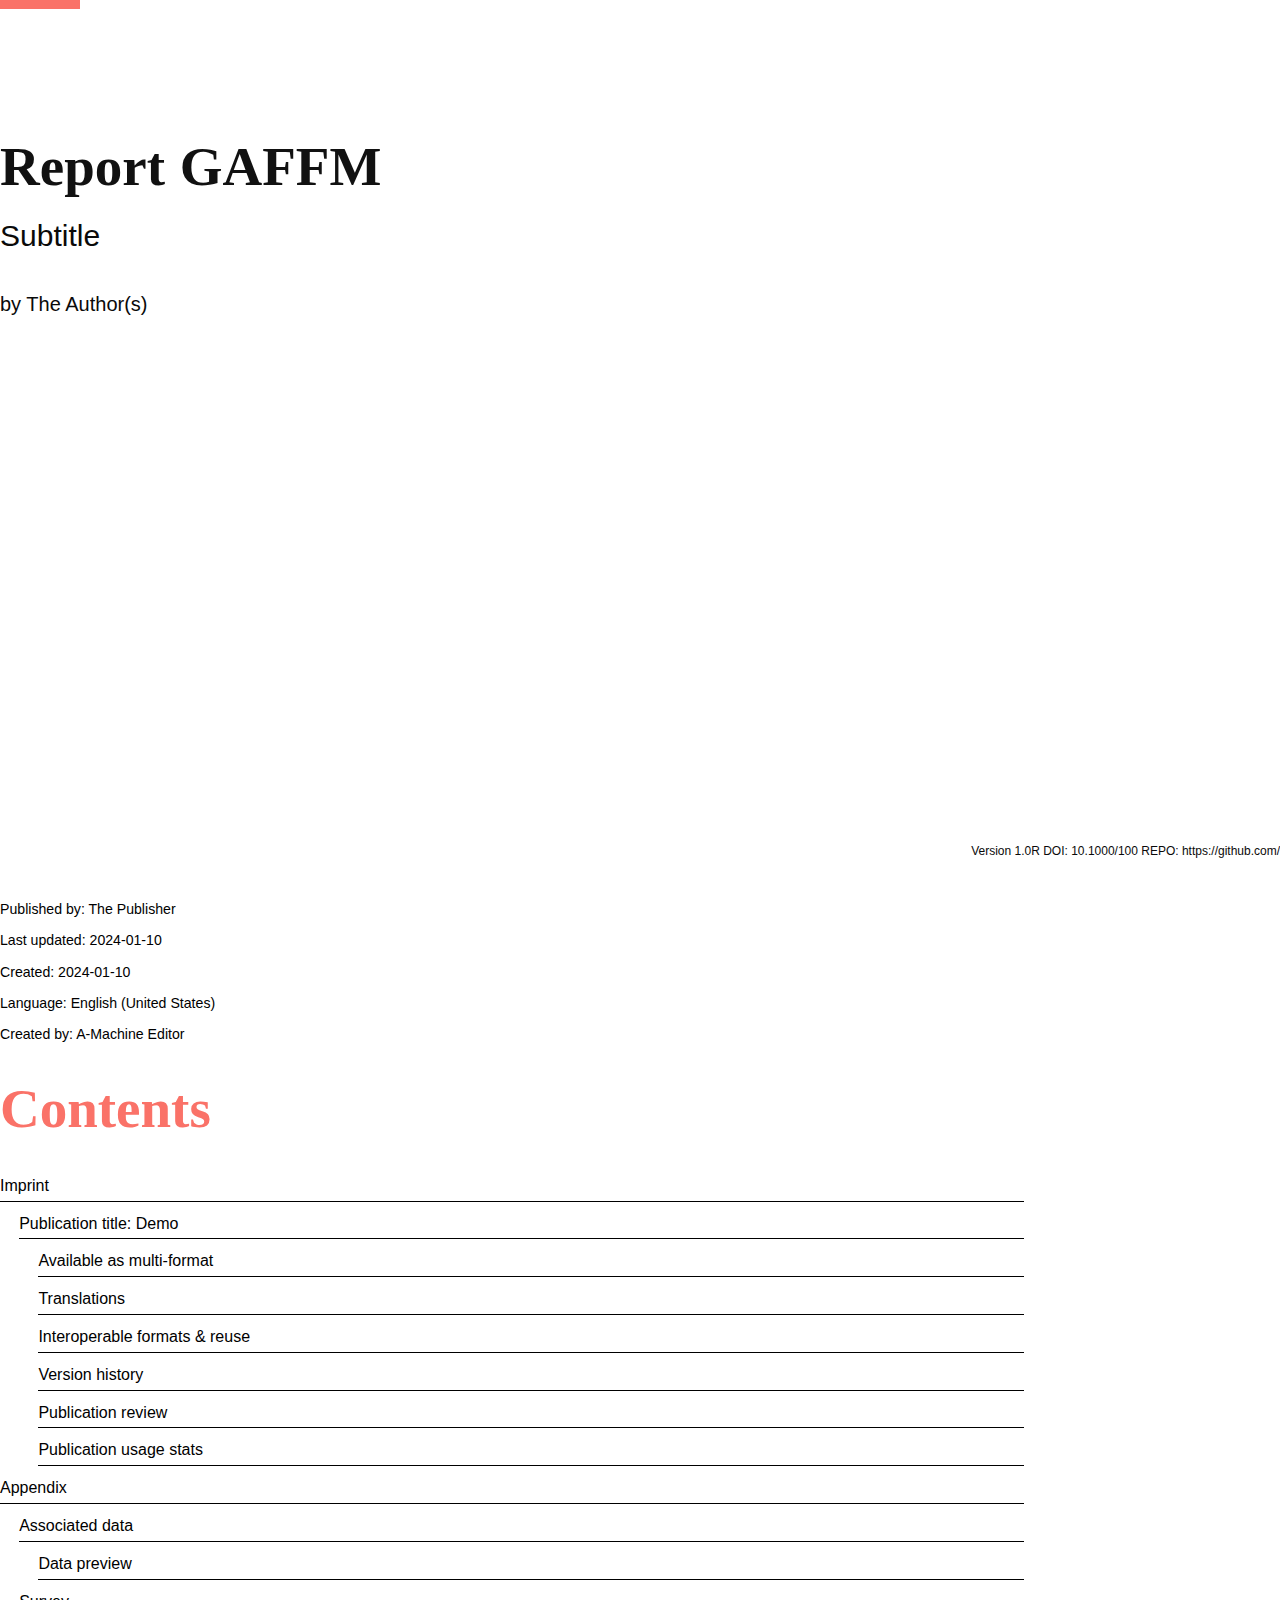
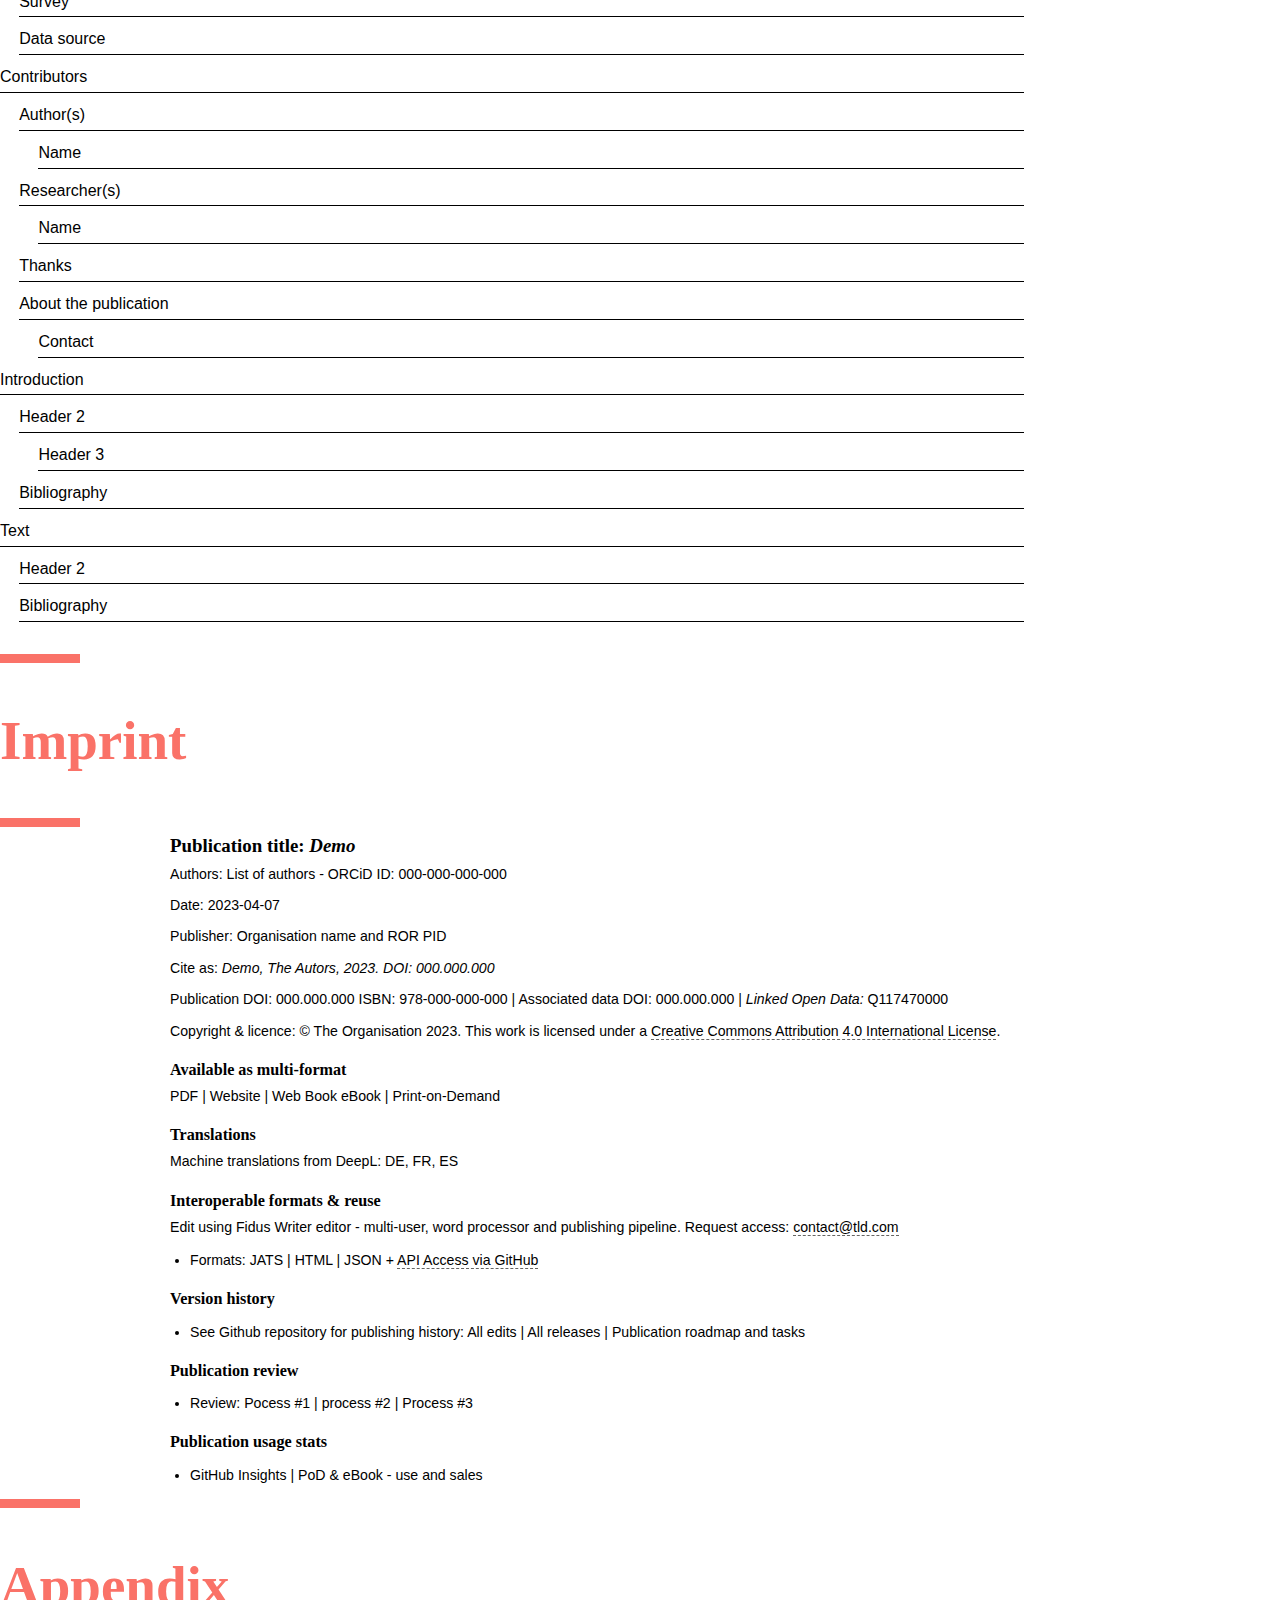
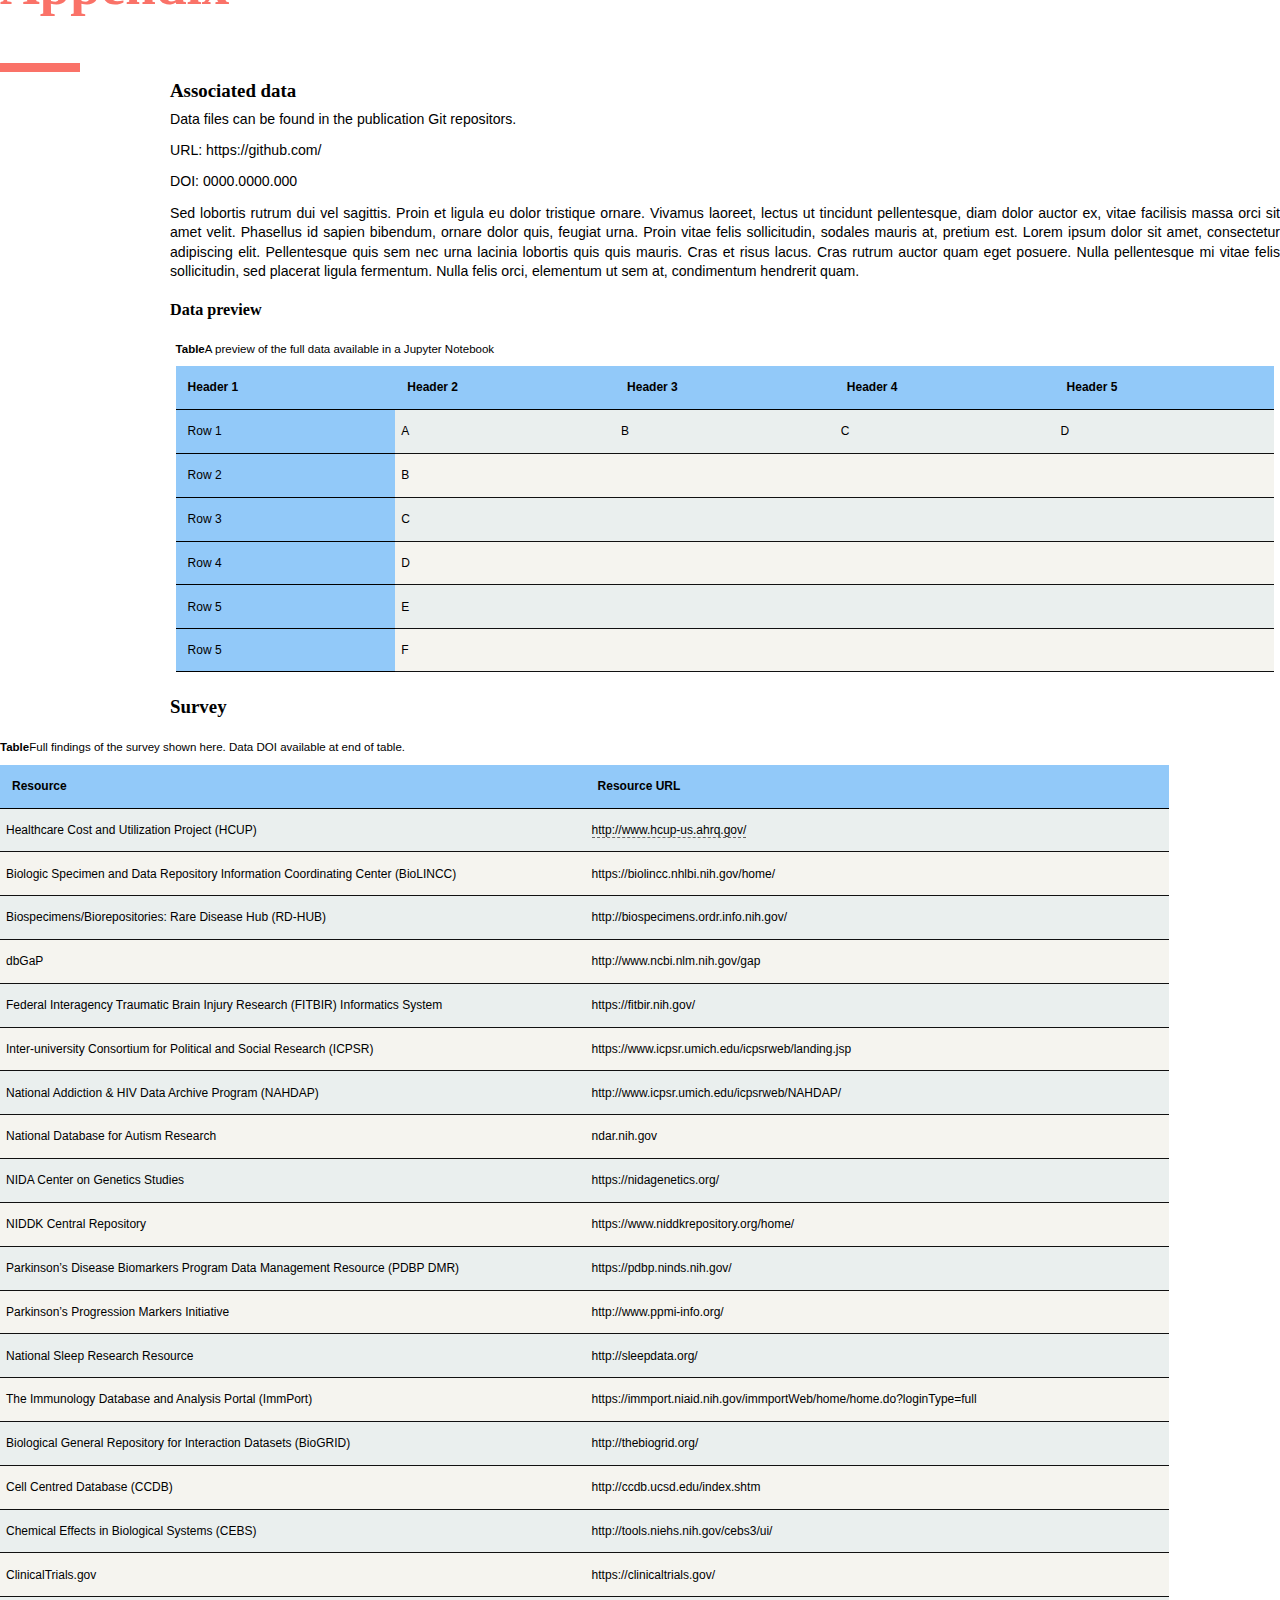
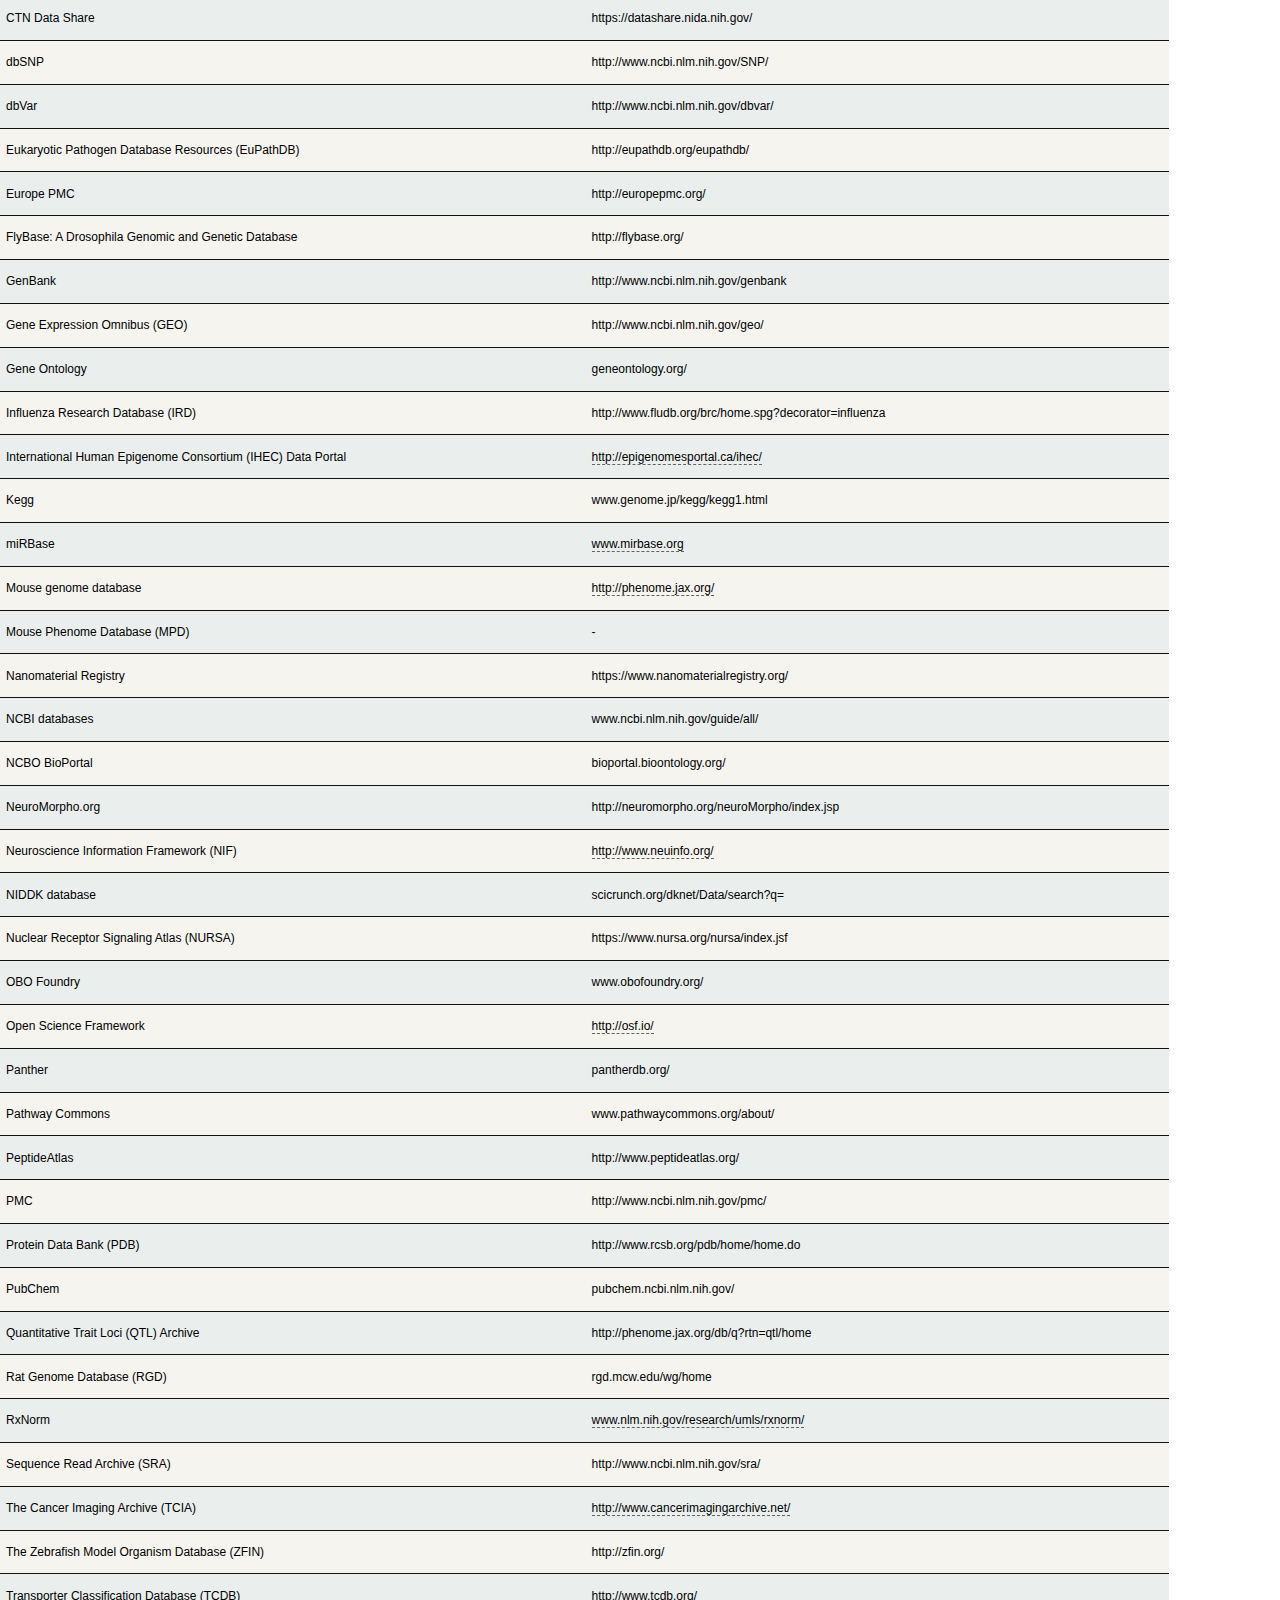
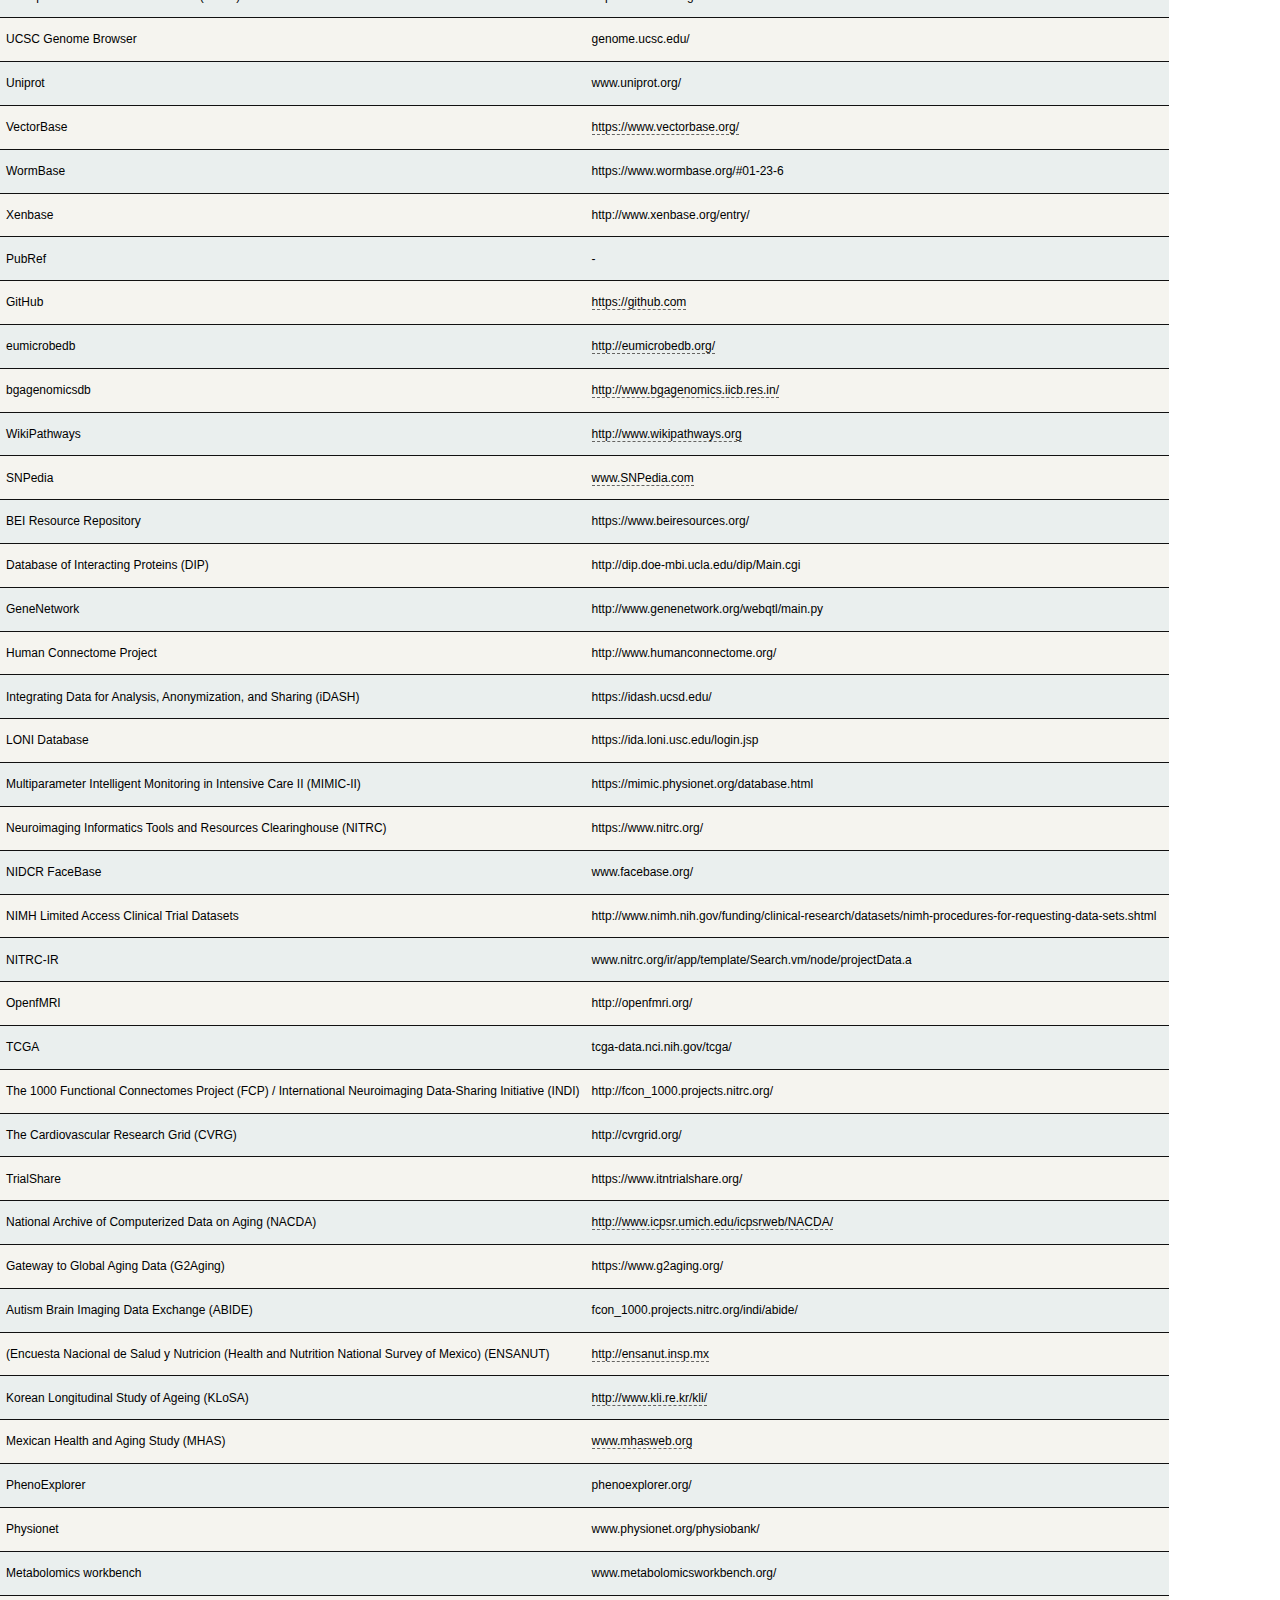
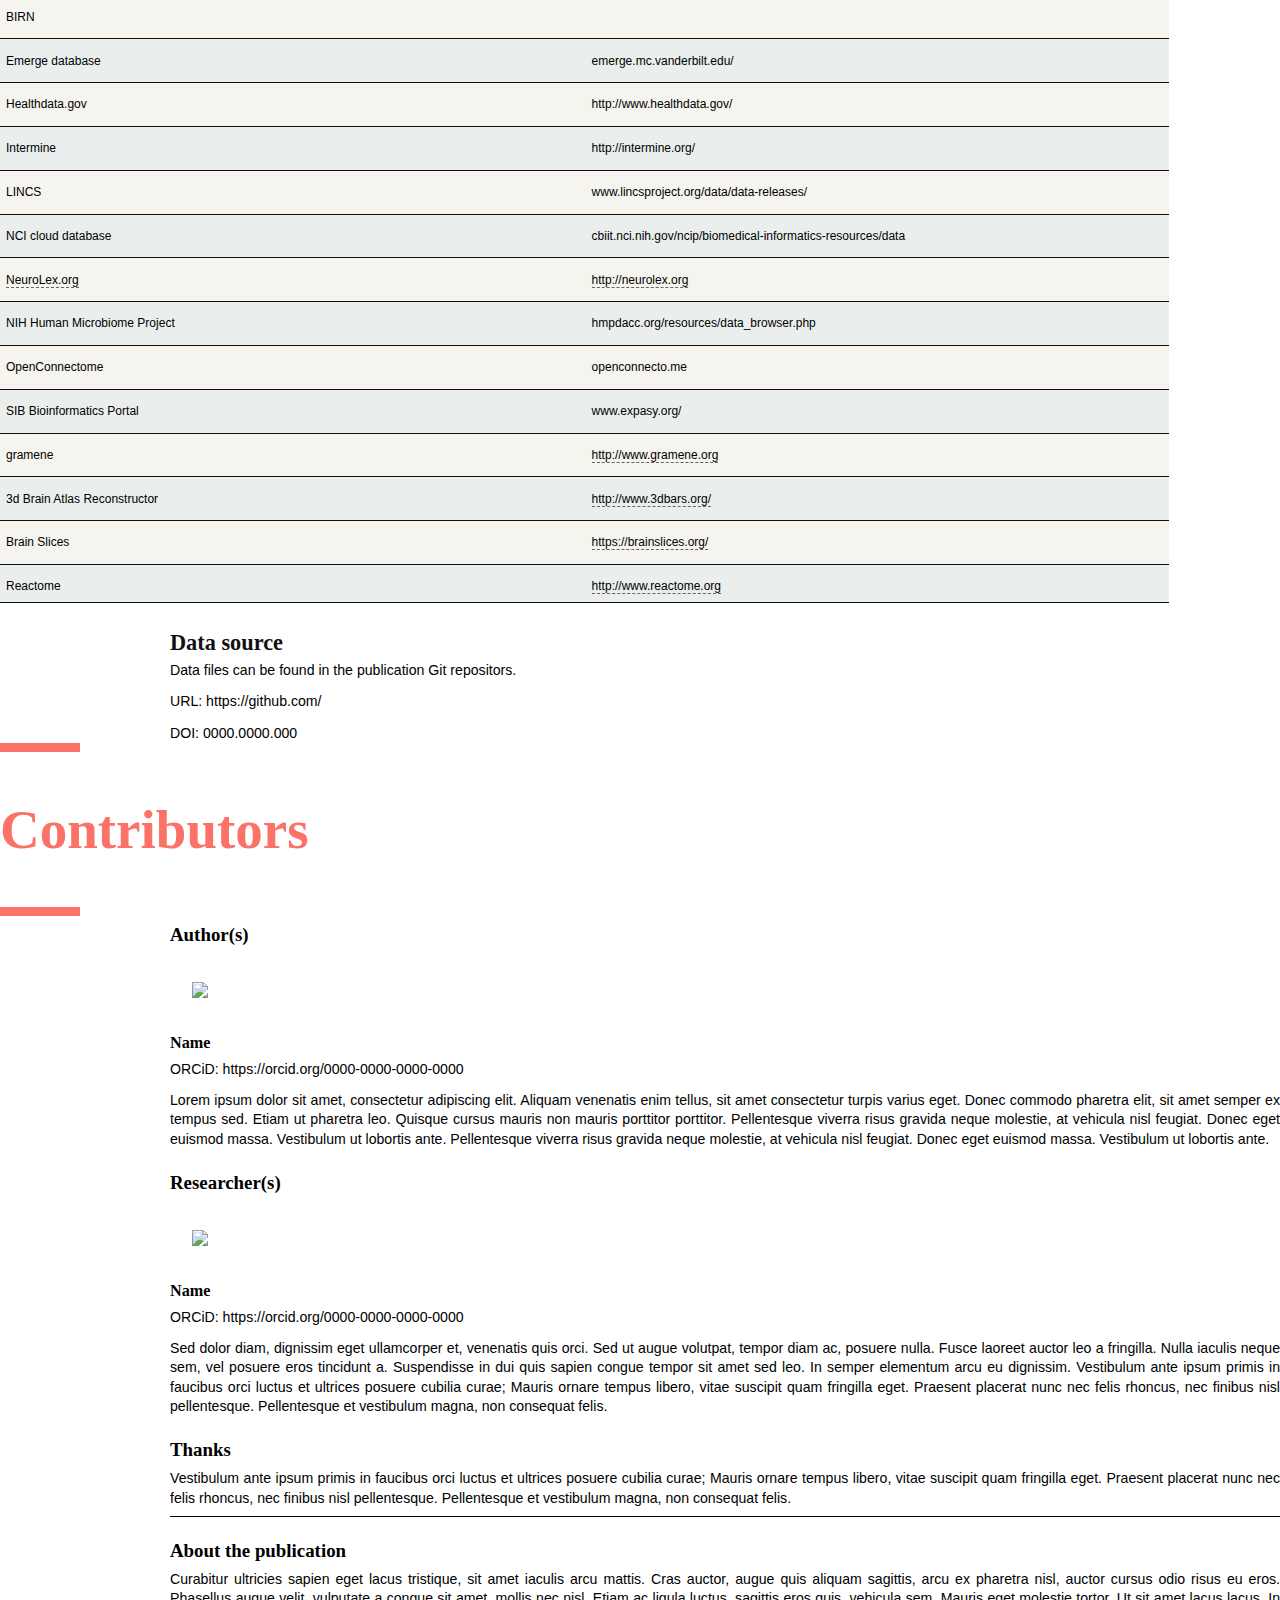
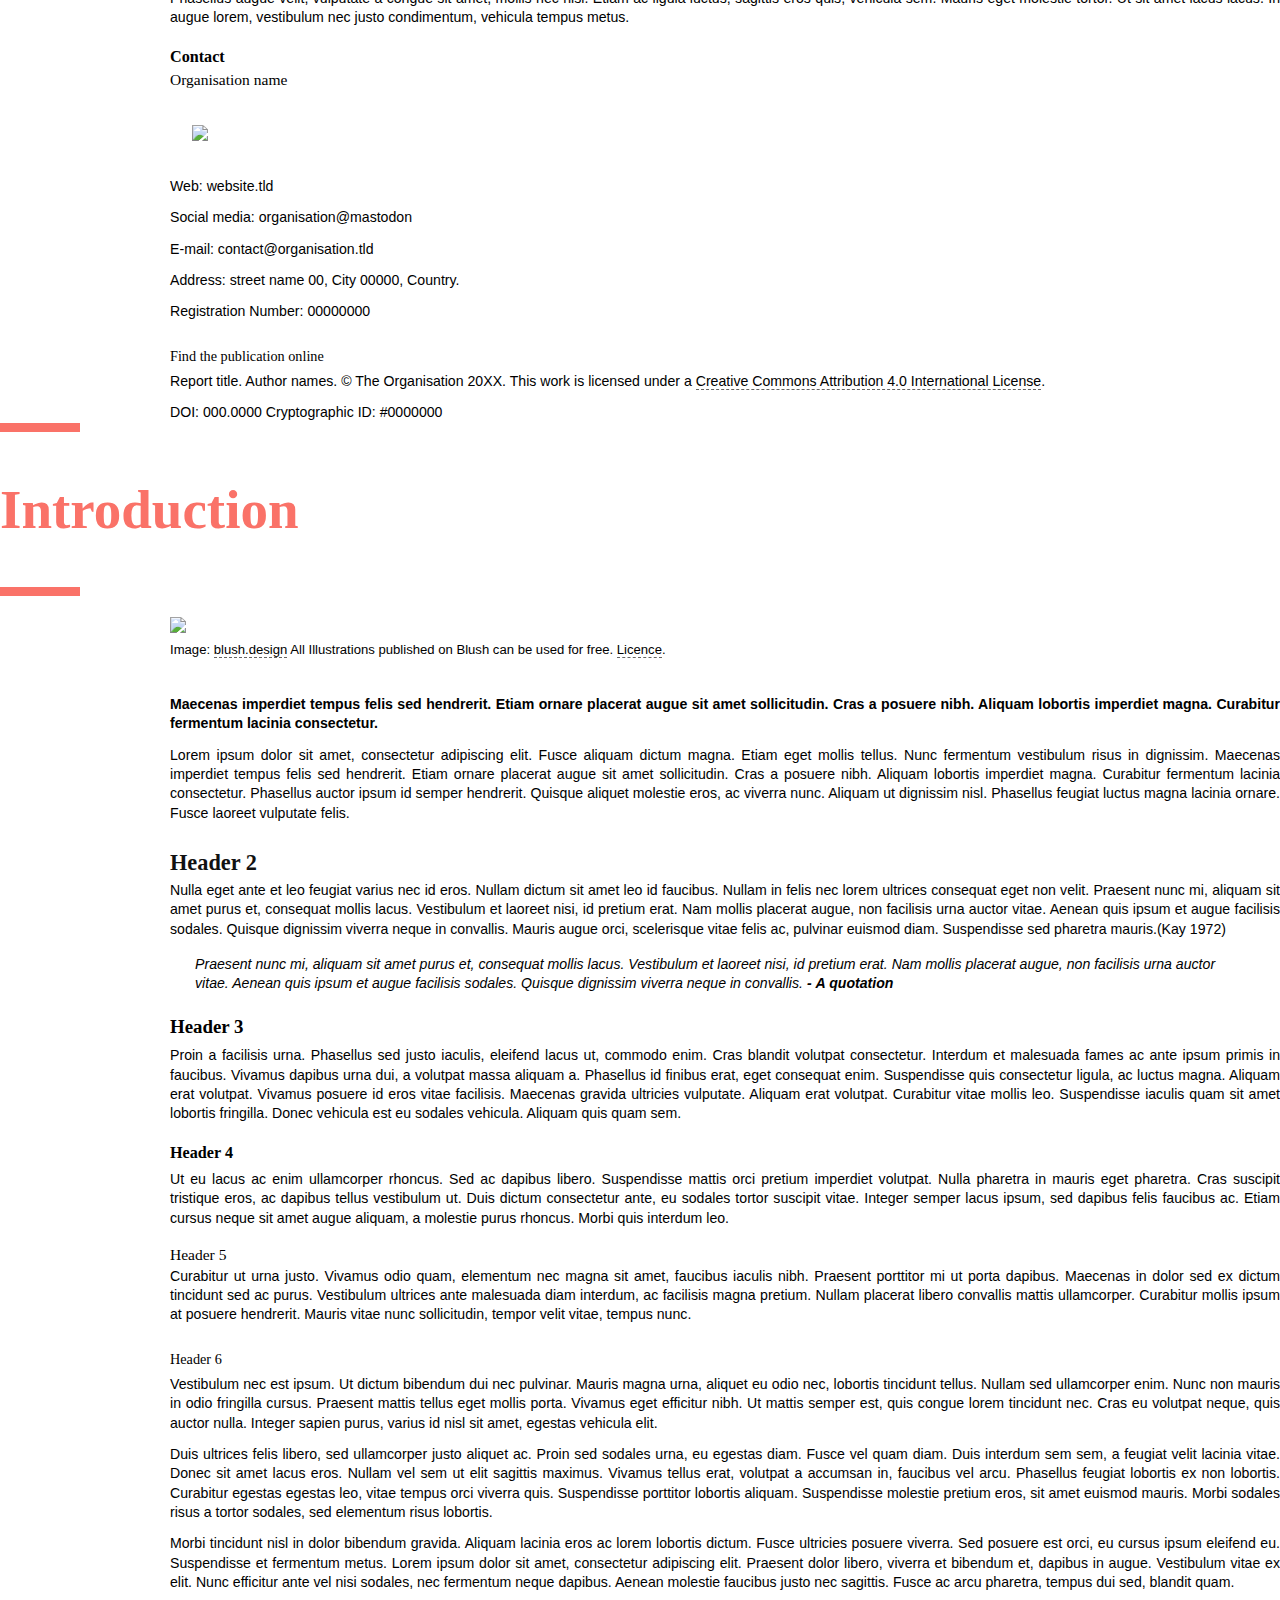
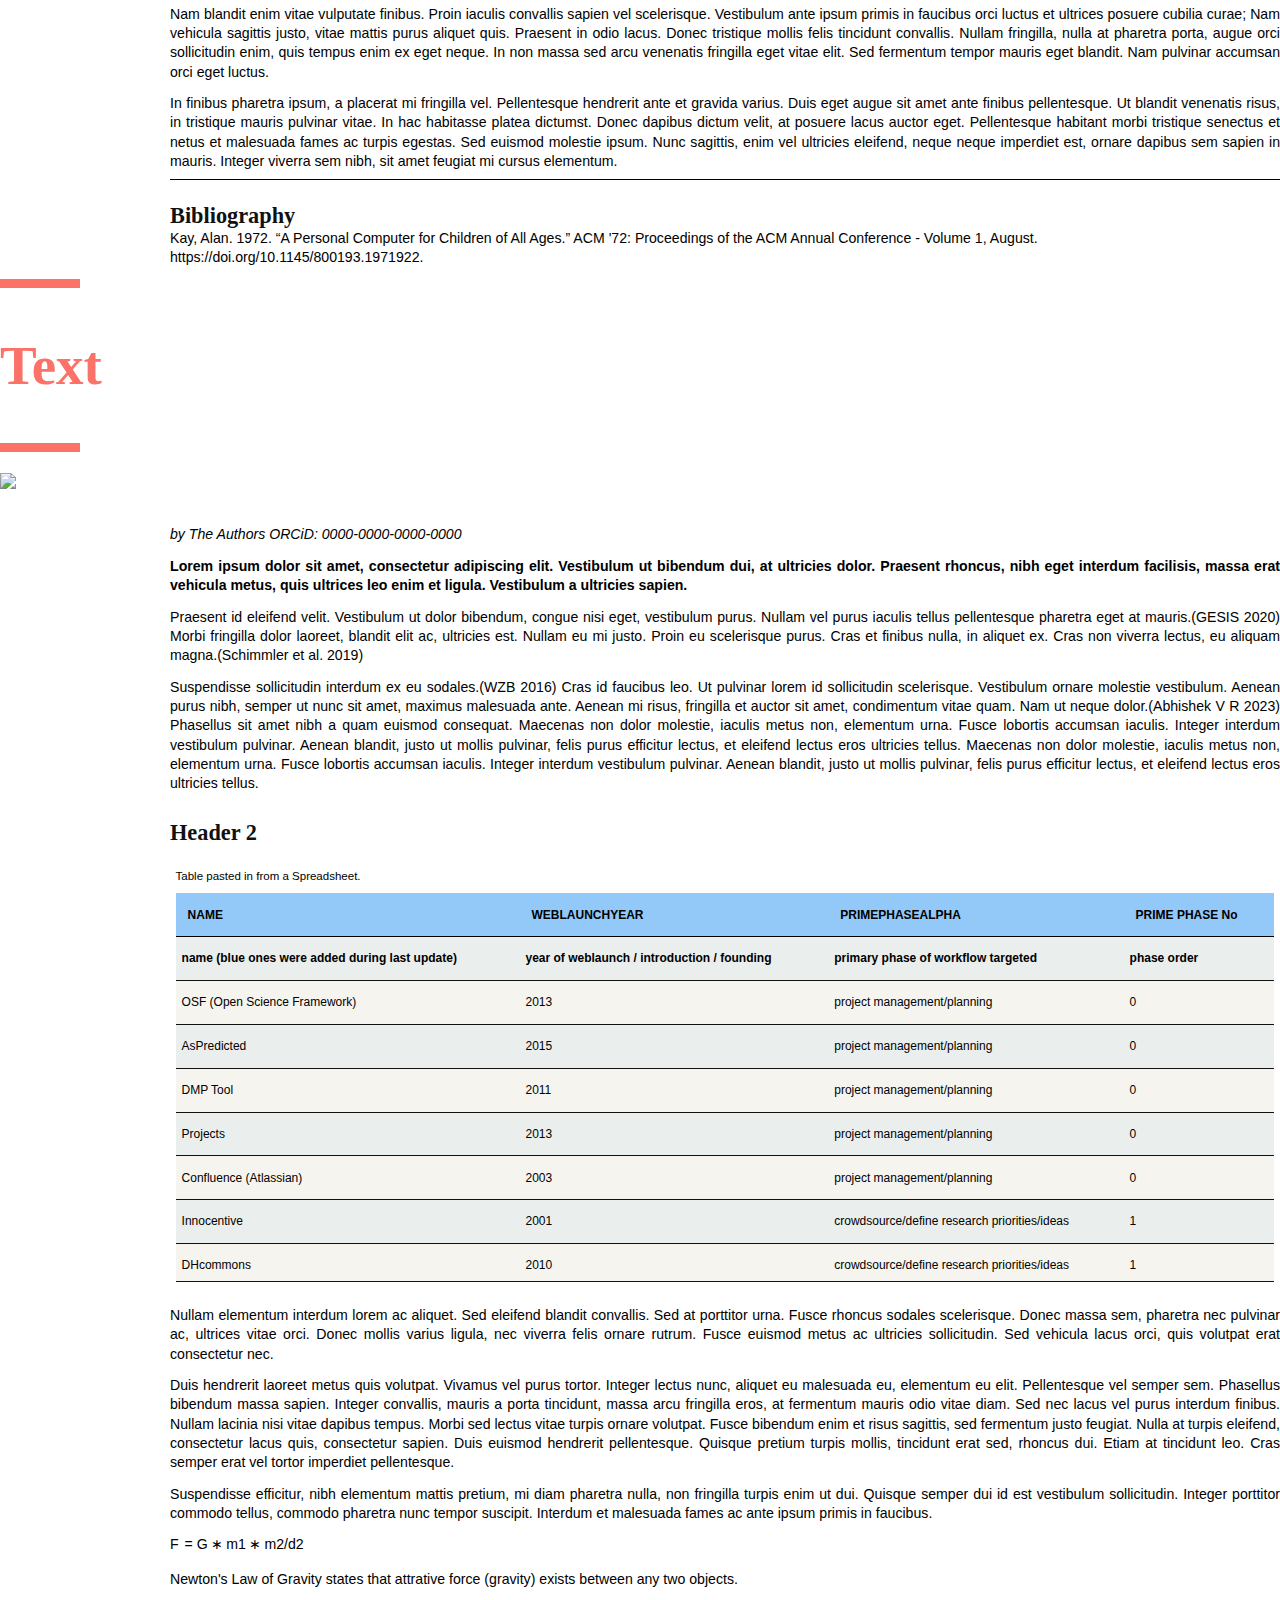
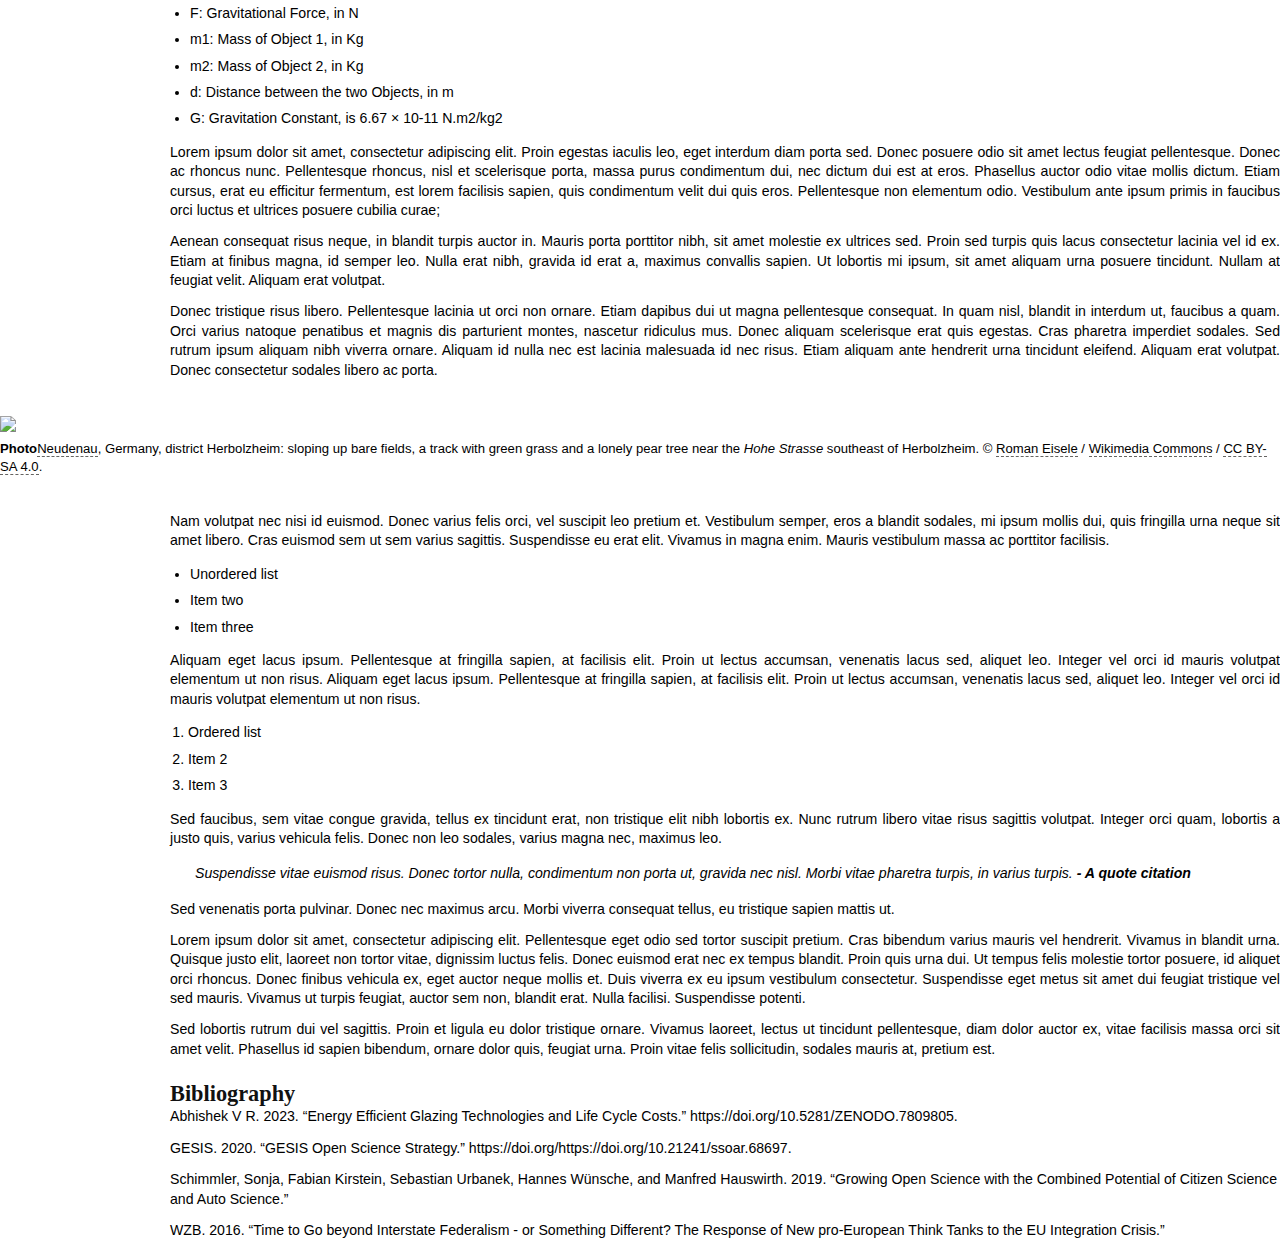
==== uhtml/index.html @ e5fbdf52 "all formats" ====
<!DOCTYPE html>
<html lang="en">
  <head>
    <meta charset="UTF-8">
    <title>Report GAFFM</title>
    <link type="text/css" rel="stylesheet" href="css/book.css" />
    <style>
      a.fn {
        -adapt-template: url(data:application/xml,%3Chtml%20xmlns=%22http://www.w3.org/1999/xhtml%22%20xmlns:s=%22http://www.pyroxy.com/ns/shadow%22%3E%3Chead%3E%3Cstyle%3E.footnote-content%7Bfloat:footnote%7D%3C/style%3E%3C/head%3E%3Cbody%3E%3Cs:template%20id=%22footnote%22%3E%3Cs:content/%3E%3Cs:include%20class=%22footnote-content%22/%3E%3C/s:template%3E%3C/body%3E%3C/html%3E#footnote);
        text-decoration: none;
        color: inherit;
        vertical-align: baseline;
        font-size: 70%;
        position: relative;
        top: -0.3em;
      }
      body {
        background-color: white;
      }
      section[role=doc-footnote] .footnote-counter:after {
        content: ". ";
      }
      section.fnlist {
        display: none;
      }
      section:footnote-content {
        display: block;
        font-style: normal;
        font-weight: normal;
        text-decoration: none;
      }
      .table-of-contents a {
        display: inline-flex;
        width: 100%;
        text-decoration: none;
        color: currentColor;
        break-inside: avoid;
        align-items: baseline;
      }
      .table-of-contents a::before {
        margin-left: 1px;
        margin-right: 1px;
        border-bottom: solid 1px lightgray;
        content: "";
        order: 1;
        flex: auto;
      }
      .table-of-contents a::after {
        text-align: right;
        content: target-counter(attr(href, url), page);
        align-self: flex-end;
        flex: none;
        order: 2;
      }
      @page {
        size: A4;
        @top-center {
          content: env(doc-title);
        }
        @bottom-center {
          content: counter(page);
        }
      }
      @page :first {
        @bottom-center {
          content: normal;
        }
        @top-center {
          content: normal;
        }
      }
      figure img {
        max-width: 100%;
      }
      .article-title {
        page-break-before: right;
      }
      h1.part {
        page-break-before: right;
      }
      .copyrightpage {
        page-break-before: left;
      }
      .tocpage {
        page-break-before: right;
      }
      .booktitle {
        text-align: center;
      }
    </style>
    <link type="text/css" rel="stylesheet" href="css/appaloosa.css" />
  </head>
  <body class="user-contents">
    <div class="titlepage frontmatter">
      <h1 class="booktitle">Report GAFFM</h1>
      <h2 class="booksubtitle">Subtitle</h2>
      <h3 class="bookauthor">by The Author(s)</h3>
      <h4 class="bookversion">Version 1.0R DOI: 10.1000/100 REPO: https://github.com/</h4>
    </div>
    <div class="copyrightpage frontmatter">
      <p>Published by: The Publisher</p>
      <p>Last updated: 2024-01-10</p>
      <p>Created: 2024-01-10</p>
      <p>Language: English (United States)</p>
      <p>Created by: A-Machine Editor</p>
    </div>
    <div class="tocpage frontmatter">
      <nav role="doc-toc">
        <ol>
          <li>
            <a href="#_1_0">
              Imprint
            </a>
            <ol>
              <li>
                <a href="#H6864698">
                  Publication title: Demo
                </a>
                <ol>
                  <li>
                    <a href="#H8085668">
                      Available as multi-format
                    </a>
                  </li>
                  <li>
                    <a href="#H5866075">
                      Translations
                    </a>
                  </li>
                  <li>
                    <a href="#H4022411">
                      Interoperable formats &amp; reuse
                    </a>
                  </li>
                  <li>
                    <a href="#H288689">
                      Version history
                    </a>
                  </li>
                  <li>
                    <a href="#H3767141">
                      Publication review
                    </a>
                  </li>
                  <li>
                    <a href="#H3133638">
                      Publication usage stats
                    </a>
                  </li>
                </ol>
              </li>
            </ol>
          </li>
          <li>
            <a href="#_2_0">
              Appendix
            </a>
            <ol>
              <li>
                <a href="#H2118760">
                  Associated data
                </a>
                <ol>
                  <li>
                    <a href="#H298432">
                      Data preview
                    </a>
                  </li>
                </ol>
              </li>
              <li>
                <a href="#H3599814">
                  Survey
                </a>
              </li>
              <li>
                <a href="#H1181349">
                  Data source
                </a>
              </li>
            </ol>
          </li>
          <li>
            <a href="#_3_0">
              Contributors
            </a>
            <ol>
              <li>
                <a href="#H8801368">
                  Author(s)
                </a>
                <ol>
                  <li>
                    <a href="#H7011072">
                      Name
                    </a>
                  </li>
                </ol>
              </li>
              <li>
                <a href="#H319339">
                  Researcher(s)
                </a>
                <ol>
                  <li>
                    <a href="#H9896496">
                      Name
                    </a>
                  </li>
                </ol>
              </li>
              <li>
                <a href="#H1663104">
                  Thanks
                </a>
              </li>
              <li>
                <a href="#H6025747">
                  About the publication
                </a>
                <ol>
                  <li>
                    <a href="#H5417875">
                      Contact
                    </a>
                    <ol>
                      <li>
                        <a href="#H4140235">
                          Organisation name
                        </a>
                        <ol>
                          <li>
                            <a href="#H5096991">
                              Find the publication online
                            </a>
                          </li>
                        </ol>
                      </li>
                    </ol>
                  </li>
                </ol>
              </li>
            </ol>
          </li>
          <li>
            <a href="#_4_0">
              Introduction
            </a>
            <ol>
              <li>
                <a href="#H152469">
                  Header 2
                </a>
                <ol>
                  <li>
                    <a href="#H940055">
                      Header 3
                    </a>
                    <ol>
                      <li>
                        <a href="#H1559559">
                          Header 4
                        </a>
                        <ol>
                          <li>
                            <a href="#H7046962">
                              Header 5
                            </a>
                            <ol>
                              <li>
                                <a href="#H2507771">
                                  Header 6
                                </a>
                              </li>
                            </ol>
                          </li>
                        </ol>
                      </li>
                    </ol>
                  </li>
                </ol>
              </li>
              <li>
                <a href="#_4_1">
                  Bibliography
                </a>
              </li>
            </ol>
          </li>
          <li>
            <a href="#_5_0">
              Text
            </a>
            <ol>
              <li>
                <a href="#H3719843">
                  Header 2
                </a>
              </li>
              <li>
                <a href="#_5_1">
                  Bibliography
                </a>
              </li>
            </ol>
          </li>
        </ol>
      </nav>
    </div>
    <div class="article-part article-title" id="_1_0">Imprint</div>
    <div class="article-part article-richtext article-body">
      <h3 id="H6864698">Publication title: <em>Demo </em></h3>
      <p>Authors: List of authors - ORCiD ID:&nbsp;000-000-000-000</p>
      <p>Date: 2023-04-07</p>
      <p>Publisher: Organisation name and ROR PID</p>
      <p>Cite as: <em>Demo, The Autors, 2023. DOI:</em>&nbsp;<em>000.000.000</em></p>
      <p>Publication DOI:&nbsp;000.000.000 ISBN:&nbsp;978-000-000-000 | Associated data DOI:&nbsp;000.000.000 | <em>Linked Open Data: </em>Q117470000</p>
      <p>Copyright &amp; licence: © The Organisation 2023. This work is licensed under a <a href="https://creativecommons.org/licenses/by/4.0/">Creative Commons Attribution 4.0 International License</a>.</p>
      <h4 id="H8085668">Available as multi-format</h4>
      <p>PDF | Website | Web Book eBook | Print-on-Demand </p>
      <h4 id="H5866075">Translations</h4>
      <p>Machine translations from DeepL: DE, FR, ES </p>
      <h4 id="H4022411">Interoperable formats &amp; reuse</h4>
      <p>Edit using Fidus Writer editor - multi‑user, word<strong>&nbsp;</strong>processor and publishing pipeline. Request access: <a href="contact@tld.com" title="contact@tld.com">contact@tld.com</a></p>
      <ul id="L54783141">
        <li>
          <p>Formats: JATS | HTML | JSON + <a href="https://docs.github.com/en/rest/guides/getting-started-with-the-rest-api?apiVersion=2022-11-28" title="https://docs.github.com/en/rest/guides/getting-started-with-the-rest-api?apiVersion=2022-11-28">API Access via GitHub</a></p>
        </li>
      </ul>
      <h4 id="H288689">Version history</h4>
      <ul id="L33180861">
        <li>
          <p>See Github repository for publishing history: All edits | All releases | Publication roadmap and tasks</p>
        </li>
      </ul>
      <h4 id="H3767141">Publication review </h4>
      <ul id="L42019961">
        <li>
          <p>Review: Pocess #1 | process #2 | Process #3</p>
        </li>
      </ul>
      <h4 id="H3133638">Publication usage stats</h4>
      <ul id="L37979481">
        <li>
          <p>GitHub Insights | PoD &amp; eBook - use and sales</p>
        </li>
      </ul>
    </div>
    <section class="fnlist" role="doc-footnotes"></section>
    <div class="article-part article-title" id="_2_0">Appendix</div>
    <div class="article-part article-richtext article-body">
      <h3 id="H2118760">Associated data</h3>
      <p>Data files can be found in the publication Git repositors.</p>
      <p>URL: https://github.com/</p>
      <p>DOI: 0000.0000.000</p>
      <p>Sed lobortis rutrum dui vel sagittis. Proin et ligula eu dolor tristique ornare. Vivamus laoreet, lectus ut tincidunt pellentesque, diam dolor auctor ex, vitae facilisis massa orci sit amet velit. Phasellus id sapien bibendum, ornare dolor quis, feugiat urna. Proin vitae felis sollicitudin, sodales mauris at, pretium est. Lorem ipsum dolor sit amet, consectetur adipiscing elit. Pellentesque quis sem nec urna lacinia lobortis quis quis mauris. Cras et risus lacus. Cras rutrum auctor quam eget posuere. Nulla pellentesque mi vitae felis sollicitudin, sed placerat ligula fermentum. Nulla felis orci, elementum ut sem at, condimentum hendrerit quam.</p>
      <h4 id="H298432">Data preview</h4>
      <table id="T38376431" class="table-75 table-center table-auto" data-width="75" data-aligned="center" data-layout="auto" data-category="table">
        <caption><span class="label-counter" data-book-counter="1" data-chapter-counter="1">Table</span><span class="text">A preview of the full data available in a Jupyter Notebook</span></caption>
        <tbody>
          <tr>
            <th>
              <p><strong>Header 1</strong></p>
            </th>
            <th>
              <p><strong>Header 2</strong></p>
            </th>
            <th>
              <p><strong>Header 3</strong></p>
            </th>
            <th>
              <p><strong>Header 4</strong></p>
            </th>
            <th>
              <p><strong>Header 5</strong></p>
            </th>
          </tr>
          <tr>
            <th>
              <p>Row 1</p>
            </th>
            <td>
              <p>A</p>
            </td>
            <td>
              <p>B</p>
            </td>
            <td>
              <p>C</p>
            </td>
            <td>
              <p>D</p>
            </td>
          </tr>
          <tr>
            <th>
              <p>Row 2</p>
            </th>
            <td>
              <p>B</p>
            </td>
            <td>
              <p></p>
            </td>
            <td>
              <p></p>
            </td>
            <td>
              <p></p>
            </td>
          </tr>
          <tr>
            <th>
              <p>Row 3</p>
            </th>
            <td>
              <p>C</p>
            </td>
            <td>
              <p></p>
            </td>
            <td>
              <p></p>
            </td>
            <td>
              <p></p>
            </td>
          </tr>
          <tr>
            <th>
              <p>Row 4</p>
            </th>
            <td>
              <p>D</p>
            </td>
            <td>
              <p></p>
            </td>
            <td>
              <p></p>
            </td>
            <td>
              <p></p>
            </td>
          </tr>
          <tr>
            <th>
              <p>Row 5</p>
            </th>
            <td>
              <p>E</p>
            </td>
            <td>
              <p></p>
            </td>
            <td>
              <p></p>
            </td>
            <td>
              <p></p>
            </td>
          </tr>
          <tr>
            <th>
              <p>Row 5</p>
            </th>
            <td>
              <p>F</p>
            </td>
            <td>
              <p></p>
            </td>
            <td>
              <p></p>
            </td>
            <td>
              <p></p>
            </td>
          </tr>
        </tbody>
      </table>
      <p></p>
      <h3 id="H3599814">Survey</h3>
      <table id="T21405461" class="table-100 table-center table-fixed" data-width="100" data-aligned="center" data-layout="fixed" data-category="table">
        <caption><span class="label-counter" data-book-counter="2" data-chapter-counter="2">Table</span><span class="text">Full findings of the survey shown here. Data DOI available at end of table.</span></caption>
        <tbody>
          <tr>
            <th>
              <p><strong>Resource</strong></p>
            </th>
            <th>
              <p><strong>Resource URL</strong></p>
            </th>
          </tr>
          <tr>
            <td>
              <p>Healthcare Cost and Utilization Project (HCUP)</p>
            </td>
            <td>
              <p><a href="http://www.hcup-us.ahrq.gov/">http://www.hcup-us.ahrq.gov/</a></p>
            </td>
          </tr>
          <tr>
            <td>
              <p>Biologic Specimen and Data Repository Information Coordinating Center (BioLINCC)</p>
            </td>
            <td>
              <p>https://biolincc.nhlbi.nih.gov/home/</p>
            </td>
          </tr>
          <tr>
            <td>
              <p>Biospecimens/Biorepositories: Rare Disease Hub (RD-HUB)</p>
            </td>
            <td>
              <p>http://biospecimens.ordr.info.nih.gov/</p>
            </td>
          </tr>
          <tr>
            <td>
              <p>dbGaP</p>
            </td>
            <td>
              <p>http://www.ncbi.nlm.nih.gov/gap</p>
            </td>
          </tr>
          <tr>
            <td>
              <p>Federal Interagency Traumatic Brain Injury Research (FITBIR) Informatics System</p>
            </td>
            <td>
              <p>https://fitbir.nih.gov/</p>
            </td>
          </tr>
          <tr>
            <td>
              <p>Inter-university Consortium for Political and Social Research (ICPSR)</p>
            </td>
            <td>
              <p>https://www.icpsr.umich.edu/icpsrweb/landing.jsp</p>
            </td>
          </tr>
          <tr>
            <td>
              <p>National Addiction &amp; HIV Data Archive Program (NAHDAP)</p>
            </td>
            <td>
              <p>http://www.icpsr.umich.edu/icpsrweb/NAHDAP/</p>
            </td>
          </tr>
          <tr>
            <td>
              <p>National Database for Autism Research</p>
            </td>
            <td>
              <p>ndar.nih.gov</p>
            </td>
          </tr>
          <tr>
            <td>
              <p>NIDA Center on Genetics Studies</p>
            </td>
            <td>
              <p>https://nidagenetics.org/</p>
            </td>
          </tr>
          <tr>
            <td>
              <p>NIDDK Central Repository</p>
            </td>
            <td>
              <p>https://www.niddkrepository.org/home/</p>
            </td>
          </tr>
          <tr>
            <td>
              <p>Parkinson’s Disease Biomarkers Program Data Management Resource (PDBP DMR)</p>
            </td>
            <td>
              <p>https://pdbp.ninds.nih.gov/</p>
            </td>
          </tr>
          <tr>
            <td>
              <p>Parkinson’s Progression Markers Initiative</p>
            </td>
            <td>
              <p>http://www.ppmi-info.org/</p>
            </td>
          </tr>
          <tr>
            <td>
              <p>National Sleep Research Resource</p>
            </td>
            <td>
              <p>http://sleepdata.org/</p>
            </td>
          </tr>
          <tr>
            <td>
              <p>The Immunology Database and Analysis Portal (ImmPort)</p>
            </td>
            <td>
              <p>https://immport.niaid.nih.gov/immportWeb/home/home.do?loginType=full</p>
            </td>
          </tr>
          <tr>
            <td>
              <p>Biological General Repository for Interaction Datasets (BioGRID)</p>
            </td>
            <td>
              <p>http://thebiogrid.org/</p>
            </td>
          </tr>
          <tr>
            <td>
              <p>Cell Centred Database (CCDB)</p>
            </td>
            <td>
              <p>http://ccdb.ucsd.edu/index.shtm</p>
            </td>
          </tr>
          <tr>
            <td>
              <p>Chemical Effects in Biological Systems (CEBS)</p>
            </td>
            <td>
              <p>http://tools.niehs.nih.gov/cebs3/ui/</p>
            </td>
          </tr>
          <tr>
            <td>
              <p>ClinicalTrials.gov</p>
            </td>
            <td>
              <p>https://clinicaltrials.gov/</p>
            </td>
          </tr>
          <tr>
            <td>
              <p>CTN Data Share</p>
            </td>
            <td>
              <p>https://datashare.nida.nih.gov/</p>
            </td>
          </tr>
          <tr>
            <td>
              <p>dbSNP</p>
            </td>
            <td>
              <p>http://www.ncbi.nlm.nih.gov/SNP/</p>
            </td>
          </tr>
          <tr>
            <td>
              <p>dbVar</p>
            </td>
            <td>
              <p>http://www.ncbi.nlm.nih.gov/dbvar/</p>
            </td>
          </tr>
          <tr>
            <td>
              <p>Eukaryotic Pathogen Database Resources (EuPathDB)</p>
            </td>
            <td>
              <p>http://eupathdb.org/eupathdb/</p>
            </td>
          </tr>
          <tr>
            <td>
              <p>Europe PMC</p>
            </td>
            <td>
              <p>http://europepmc.org/</p>
            </td>
          </tr>
          <tr>
            <td>
              <p>FlyBase: A Drosophila Genomic and Genetic Database</p>
            </td>
            <td>
              <p>http://flybase.org/</p>
            </td>
          </tr>
          <tr>
            <td>
              <p>GenBank</p>
            </td>
            <td>
              <p>http://www.ncbi.nlm.nih.gov/genbank</p>
            </td>
          </tr>
          <tr>
            <td>
              <p>Gene Expression Omnibus (GEO)</p>
            </td>
            <td>
              <p>http://www.ncbi.nlm.nih.gov/geo/</p>
            </td>
          </tr>
          <tr>
            <td>
              <p>Gene Ontology</p>
            </td>
            <td>
              <p>geneontology.org/</p>
            </td>
          </tr>
          <tr>
            <td>
              <p>Influenza Research Database (IRD)</p>
            </td>
            <td>
              <p>http://www.fludb.org/brc/home.spg?decorator=influenza</p>
            </td>
          </tr>
          <tr>
            <td>
              <p>International Human Epigenome Consortium (IHEC) Data Portal</p>
            </td>
            <td>
              <p><a href="http://epigenomesportal.ca/ihec/">http://epigenomesportal.ca/ihec/</a></p>
            </td>
          </tr>
          <tr>
            <td>
              <p>Kegg</p>
            </td>
            <td>
              <p>www.genome.jp/kegg/kegg1.html</p>
            </td>
          </tr>
          <tr>
            <td>
              <p>miRBase</p>
            </td>
            <td>
              <p><a href="http://www.mirbase.org/">www.mirbase.org</a></p>
            </td>
          </tr>
          <tr>
            <td>
              <p>Mouse genome database</p>
            </td>
            <td>
              <p><a href="http://phenome.jax.org/">http://phenome.jax.org/</a></p>
            </td>
          </tr>
          <tr>
            <td>
              <p>Mouse Phenome Database (MPD)</p>
            </td>
            <td>
              <p>-</p>
            </td>
          </tr>
          <tr>
            <td>
              <p>Nanomaterial Registry</p>
            </td>
            <td>
              <p>https://www.nanomaterialregistry.org/</p>
            </td>
          </tr>
          <tr>
            <td>
              <p>NCBI databases</p>
            </td>
            <td>
              <p>www.ncbi.nlm.nih.gov/guide/all/</p>
            </td>
          </tr>
          <tr>
            <td>
              <p>NCBO BioPortal</p>
            </td>
            <td>
              <p>bioportal.bioontology.org/</p>
            </td>
          </tr>
          <tr>
            <td>
              <p>NeuroMorpho.org</p>
            </td>
            <td>
              <p>http://neuromorpho.org/neuroMorpho/index.jsp</p>
            </td>
          </tr>
          <tr>
            <td>
              <p>Neuroscience Information Framework (NIF)</p>
            </td>
            <td>
              <p><a href="http://www.neuinfo.org/">http://www.neuinfo.org/</a></p>
            </td>
          </tr>
          <tr>
            <td>
              <p>NIDDK database</p>
            </td>
            <td>
              <p>scicrunch.org/dknet/Data/search?q=</p>
            </td>
          </tr>
          <tr>
            <td>
              <p>Nuclear Receptor Signaling Atlas (NURSA)</p>
            </td>
            <td>
              <p>https://www.nursa.org/nursa/index.jsf</p>
            </td>
          </tr>
          <tr>
            <td>
              <p>OBO Foundry</p>
            </td>
            <td>
              <p>www.obofoundry.org/</p>
            </td>
          </tr>
          <tr>
            <td>
              <p>Open Science Framework</p>
            </td>
            <td>
              <p><a href="http://osf.io/">http://osf.io/</a></p>
            </td>
          </tr>
          <tr>
            <td>
              <p>Panther</p>
            </td>
            <td>
              <p>pantherdb.org/</p>
            </td>
          </tr>
          <tr>
            <td>
              <p>Pathway Commons</p>
            </td>
            <td>
              <p>www.pathwaycommons.org/about/</p>
            </td>
          </tr>
          <tr>
            <td>
              <p>PeptideAtlas</p>
            </td>
            <td>
              <p>http://www.peptideatlas.org/</p>
            </td>
          </tr>
          <tr>
            <td>
              <p>PMC</p>
            </td>
            <td>
              <p>http://www.ncbi.nlm.nih.gov/pmc/</p>
            </td>
          </tr>
          <tr>
            <td>
              <p>Protein Data Bank (PDB)</p>
            </td>
            <td>
              <p>http://www.rcsb.org/pdb/home/home.do</p>
            </td>
          </tr>
          <tr>
            <td>
              <p>PubChem</p>
            </td>
            <td>
              <p>pubchem.ncbi.nlm.nih.gov/</p>
            </td>
          </tr>
          <tr>
            <td>
              <p>Quantitative Trait Loci (QTL) Archive</p>
            </td>
            <td>
              <p>http://phenome.jax.org/db/q?rtn=qtl/home</p>
            </td>
          </tr>
          <tr>
            <td>
              <p>Rat Genome Database (RGD)</p>
            </td>
            <td>
              <p>rgd.mcw.edu/wg/home</p>
            </td>
          </tr>
          <tr>
            <td>
              <p>RxNorm</p>
            </td>
            <td>
              <p><a href="http://www.nlm.nih.gov/research/umls/rxnorm/">www.nlm.nih.gov/research/umls/rxnorm/</a></p>
            </td>
          </tr>
          <tr>
            <td>
              <p>Sequence Read Archive (SRA)</p>
            </td>
            <td>
              <p>http://www.ncbi.nlm.nih.gov/sra/</p>
            </td>
          </tr>
          <tr>
            <td>
              <p>The Cancer Imaging Archive (TCIA)</p>
            </td>
            <td>
              <p><a href="http://www.cancerimagingarchive.net/">http://www.cancerimagingarchive.net/</a></p>
            </td>
          </tr>
          <tr>
            <td>
              <p>The Zebrafish Model Organism Database (ZFIN)</p>
            </td>
            <td>
              <p>http://zfin.org/</p>
            </td>
          </tr>
          <tr>
            <td>
              <p>Transporter Classification Database (TCDB)</p>
            </td>
            <td>
              <p>http://www.tcdb.org/</p>
            </td>
          </tr>
          <tr>
            <td>
              <p>UCSC Genome Browser</p>
            </td>
            <td>
              <p>genome.ucsc.edu/</p>
            </td>
          </tr>
          <tr>
            <td>
              <p>Uniprot</p>
            </td>
            <td>
              <p>www.uniprot.org/</p>
            </td>
          </tr>
          <tr>
            <td>
              <p>VectorBase</p>
            </td>
            <td>
              <p><a href="https://www.vectorbase.org/">https://www.vectorbase.org/</a></p>
            </td>
          </tr>
          <tr>
            <td>
              <p>WormBase</p>
            </td>
            <td>
              <p>https://www.wormbase.org/#01-23-6</p>
            </td>
          </tr>
          <tr>
            <td>
              <p>Xenbase</p>
            </td>
            <td>
              <p>http://www.xenbase.org/entry/</p>
            </td>
          </tr>
          <tr>
            <td>
              <p>PubRef</p>
            </td>
            <td>
              <p>-</p>
            </td>
          </tr>
          <tr>
            <td>
              <p>GitHub</p>
            </td>
            <td>
              <p><a href="https://github.com">https://github.com</a></p>
            </td>
          </tr>
          <tr>
            <td>
              <p>eumicrobedb</p>
            </td>
            <td>
              <p><a href="http://eumicrobedb.org/">http://eumicrobedb.org/</a></p>
            </td>
          </tr>
          <tr>
            <td>
              <p>bgagenomicsdb</p>
            </td>
            <td>
              <p><a href="http://www.bgagenomics.iicb.res.in/">http://www.bgagenomics.iicb.res.in/</a></p>
            </td>
          </tr>
          <tr>
            <td>
              <p>WikiPathways</p>
            </td>
            <td>
              <p><a href="http://www.wikipathways.org">http://www.wikipathways.org</a></p>
            </td>
          </tr>
          <tr>
            <td>
              <p>SNPedia</p>
            </td>
            <td>
              <p><a href="http://www.SNPedia.com">www.SNPedia.com</a></p>
            </td>
          </tr>
          <tr>
            <td>
              <p>BEI Resource Repository</p>
            </td>
            <td>
              <p>https://www.beiresources.org/</p>
            </td>
          </tr>
          <tr>
            <td>
              <p>Database of Interacting Proteins (DIP)</p>
            </td>
            <td>
              <p>http://dip.doe-mbi.ucla.edu/dip/Main.cgi</p>
            </td>
          </tr>
          <tr>
            <td>
              <p>GeneNetwork</p>
            </td>
            <td>
              <p>http://www.genenetwork.org/webqtl/main.py</p>
            </td>
          </tr>
          <tr>
            <td>
              <p>Human Connectome Project</p>
            </td>
            <td>
              <p>http://www.humanconnectome.org/</p>
            </td>
          </tr>
          <tr>
            <td>
              <p>Integrating Data for Analysis, Anonymization, and Sharing (iDASH)</p>
            </td>
            <td>
              <p>https://idash.ucsd.edu/</p>
            </td>
          </tr>
          <tr>
            <td>
              <p>LONI Database</p>
            </td>
            <td>
              <p>https://ida.loni.usc.edu/login.jsp</p>
            </td>
          </tr>
          <tr>
            <td>
              <p>Multiparameter Intelligent Monitoring in Intensive Care II (MIMIC-II)</p>
            </td>
            <td>
              <p>https://mimic.physionet.org/database.html</p>
            </td>
          </tr>
          <tr>
            <td>
              <p>Neuroimaging Informatics Tools and Resources Clearinghouse (NITRC)</p>
            </td>
            <td>
              <p>https://www.nitrc.org/</p>
            </td>
          </tr>
          <tr>
            <td>
              <p>NIDCR FaceBase</p>
            </td>
            <td>
              <p>www.facebase.org/</p>
            </td>
          </tr>
          <tr>
            <td>
              <p>NIMH Limited Access Clinical Trial Datasets</p>
            </td>
            <td>
              <p>http://www.nimh.nih.gov/funding/clinical-research/datasets/nimh-procedures-for-requesting-data-sets.shtml</p>
            </td>
          </tr>
          <tr>
            <td>
              <p>NITRC-IR</p>
            </td>
            <td>
              <p>www.nitrc.org/ir/app/template/Search.vm/node/projectData.a</p>
            </td>
          </tr>
          <tr>
            <td>
              <p>OpenfMRI</p>
            </td>
            <td>
              <p>http://openfmri.org/</p>
            </td>
          </tr>
          <tr>
            <td>
              <p>TCGA</p>
            </td>
            <td>
              <p>tcga-data.nci.nih.gov/tcga/</p>
            </td>
          </tr>
          <tr>
            <td>
              <p>The 1000 Functional Connectomes Project (FCP) / International Neuroimaging Data-Sharing Initiative (INDI)</p>
            </td>
            <td>
              <p>http://fcon_1000.projects.nitrc.org/</p>
            </td>
          </tr>
          <tr>
            <td>
              <p>The Cardiovascular Research Grid (CVRG)</p>
            </td>
            <td>
              <p>http://cvrgrid.org/</p>
            </td>
          </tr>
          <tr>
            <td>
              <p>TrialShare</p>
            </td>
            <td>
              <p>https://www.itntrialshare.org/</p>
            </td>
          </tr>
          <tr>
            <td>
              <p>National Archive of Computerized Data on Aging (NACDA)</p>
            </td>
            <td>
              <p><a href="http://www.icpsr.umich.edu/icpsrweb/NACDA/">http://www.icpsr.umich.edu/icpsrweb/NACDA/</a></p>
            </td>
          </tr>
          <tr>
            <td>
              <p>Gateway to Global Aging Data (G2Aging)</p>
            </td>
            <td>
              <p>https://www.g2aging.org/</p>
            </td>
          </tr>
          <tr>
            <td>
              <p>Autism Brain Imaging Data Exchange (ABIDE)</p>
            </td>
            <td>
              <p>fcon_1000.projects.nitrc.org/indi/abide/</p>
            </td>
          </tr>
          <tr>
            <td>
              <p>(Encuesta Nacional de Salud y Nutricion (Health and Nutrition National Survey of Mexico) (ENSANUT)</p>
            </td>
            <td>
              <p><a href="http://ensanut.insp.mx/">http://ensanut.insp.mx</a></p>
            </td>
          </tr>
          <tr>
            <td>
              <p>Korean Longitudinal Study of Ageing (KLoSA)</p>
            </td>
            <td>
              <p><a href="http://www.kli.re.kr/kli/">http://www.kli.re.kr/kli/</a></p>
            </td>
          </tr>
          <tr>
            <td>
              <p>Mexican Health and Aging Study (MHAS)</p>
            </td>
            <td>
              <p><a href="http://www.mhasweb.org/">www.mhasweb.org</a></p>
            </td>
          </tr>
          <tr>
            <td>
              <p>PhenoExplorer</p>
            </td>
            <td>
              <p>phenoexplorer.org/</p>
            </td>
          </tr>
          <tr>
            <td>
              <p>Physionet</p>
            </td>
            <td>
              <p>www.physionet.org/physiobank/</p>
            </td>
          </tr>
          <tr>
            <td>
              <p>Metabolomics workbench</p>
            </td>
            <td>
              <p>www.metabolomicsworkbench.org/</p>
            </td>
          </tr>
          <tr>
            <td>
              <p>BIRN</p>
            </td>
            <td>
              <p></p>
            </td>
          </tr>
          <tr>
            <td>
              <p>Emerge database</p>
            </td>
            <td>
              <p>emerge.mc.vanderbilt.edu/</p>
            </td>
          </tr>
          <tr>
            <td>
              <p>Healthdata.gov</p>
            </td>
            <td>
              <p>http://www.healthdata.gov/</p>
            </td>
          </tr>
          <tr>
            <td>
              <p>Intermine</p>
            </td>
            <td>
              <p>http://intermine.org/</p>
            </td>
          </tr>
          <tr>
            <td>
              <p>LINCS</p>
            </td>
            <td>
              <p>www.lincsproject.org/data/data-releases/</p>
            </td>
          </tr>
          <tr>
            <td>
              <p>NCI cloud database</p>
            </td>
            <td>
              <p>cbiit.nci.nih.gov/ncip/biomedical-informatics-resources/data</p>
            </td>
          </tr>
          <tr>
            <td>
              <p><a href="http://NeuroLex.org">NeuroLex.org</a></p>
            </td>
            <td>
              <p><a href="http://neurolex.org">http://neurolex.org</a></p>
            </td>
          </tr>
          <tr>
            <td>
              <p>NIH Human Microbiome Project</p>
            </td>
            <td>
              <p>hmpdacc.org/resources/data_browser.php</p>
            </td>
          </tr>
          <tr>
            <td>
              <p>OpenConnectome</p>
            </td>
            <td>
              <p>openconnecto.me</p>
            </td>
          </tr>
          <tr>
            <td>
              <p>SIB Bioinformatics Portal</p>
            </td>
            <td>
              <p>www.expasy.org/</p>
            </td>
          </tr>
          <tr>
            <td>
              <p>gramene</p>
            </td>
            <td>
              <p><a href="http://www.gramene.org">http://www.gramene.org</a></p>
            </td>
          </tr>
          <tr>
            <td>
              <p>3d Brain Atlas Reconstructor</p>
            </td>
            <td>
              <p><a href="http://www.3dbars.org/">http://www.3dbars.org/</a></p>
            </td>
          </tr>
          <tr>
            <td>
              <p>Brain Slices</p>
            </td>
            <td>
              <p><a href="https://brainslices.org/">https://brainslices.org/</a></p>
            </td>
          </tr>
          <tr>
            <td>
              <p>Reactome</p>
            </td>
            <td>
              <p><a href="http://www.reactome.org">http://www.reactome.org</a></p>
            </td>
          </tr>
        </tbody>
      </table>
      <h2 id="H1181349">Data source</h2>
      <p>Data files can be found in the publication Git repositors.</p>
      <p>URL: https://github.com/</p>
      <p>DOI: 0000.0000.000</p>
    </div>
    <section class="fnlist" role="doc-footnotes"></section>
    <div class="article-part article-title" id="_3_0">Contributors</div>
    <div class="article-part article-richtext article-body">
      <h3 id="H8801368">Author(s)</h3>
      <figure id="F23538191" class="aligned-left image-width-25" data-aligned="left" data-width="25" data-category="none" data-caption-hidden="true"><img src="images/6fe34584-8d69-4802-be0e-a281121840ac.png"></figure>
      <h4 id="H7011072">Name</h4>
      <p>ORCiD: https://orcid.org/0000-0000-0000-0000</p>
      <p>Lorem ipsum dolor sit amet, consectetur adipiscing elit. Aliquam venenatis enim tellus, sit amet consectetur turpis varius eget. Donec commodo pharetra elit, sit amet semper ex tempus sed. Etiam ut pharetra leo. Quisque cursus mauris non mauris porttitor porttitor. Pellentesque viverra risus gravida neque molestie, at vehicula nisl feugiat. Donec eget euismod massa. Vestibulum ut lobortis ante. Pellentesque viverra risus gravida neque molestie, at vehicula nisl feugiat. Donec eget euismod massa. Vestibulum ut lobortis ante.</p>
      <h3 id="H319339">Researcher(s)</h3>
      <figure id="F14184921" class="aligned-left image-width-25" data-aligned="left" data-width="25" data-category="none" data-caption-hidden="true"><img src="images/1fa18e9f-eb2d-44f8-a1bc-a761a09f972e.png"></figure>
      <h4 id="H9896496">Name</h4>
      <p>ORCiD: https://orcid.org/0000-0000-0000-0000</p>
      <p>Sed dolor diam, dignissim eget ullamcorper et, venenatis quis orci. Sed ut augue volutpat, tempor diam ac, posuere nulla. Fusce laoreet auctor leo a fringilla. Nulla iaculis neque sem, vel posuere eros tincidunt a. Suspendisse in dui quis sapien congue tempor sit amet sed leo. In semper elementum arcu eu dignissim. Vestibulum ante ipsum primis in faucibus orci luctus et ultrices posuere cubilia curae; Mauris ornare tempus libero, vitae suscipit quam fringilla eget. Praesent placerat nunc nec felis rhoncus, nec finibus nisl pellentesque. Pellentesque et vestibulum magna, non consequat felis.</p>
      <h3 id="H1663104">Thanks</h3>
      <p>Vestibulum ante ipsum primis in faucibus orci luctus et ultrices posuere cubilia curae; Mauris ornare tempus libero, vitae suscipit quam fringilla eget. Praesent placerat nunc nec felis rhoncus, nec finibus nisl pellentesque. Pellentesque et vestibulum magna, non consequat felis.</p>
      <hr>
      <h3 id="H6025747">About the publication</h3>
      <p>Curabitur ultricies sapien eget lacus tristique, sit amet iaculis arcu mattis. Cras auctor, augue quis aliquam sagittis, arcu ex pharetra nisl, auctor cursus odio risus eu eros. Phasellus augue velit, vulputate a congue sit amet, mollis nec nisl. Etiam ac ligula luctus, sagittis eros quis, vehicula sem. Mauris eget molestie tortor. Ut sit amet lacus lacus. In augue lorem, vestibulum nec justo condimentum, vehicula tempus metus.</p>
      <h4 id="H5417875">Contact </h4>
      <h5 id="H4140235">Organisation name</h5>
      <figure id="F76335231" class="aligned-left image-width-25" data-aligned="left" data-width="25" data-category="none" data-caption-hidden="true"><img src="images/4d5aeba0-eccd-4039-93f8-6f576dfb284d.png"></figure>
      <p></p>
      <p></p>
      <p></p>
      <p>Web: website.tld</p>
      <p>Social media: organisation@mastodon</p>
      <p>E-mail: contact@organisation.tld</p>
      <p>Address: street name 00, City 00000, Country.</p>
      <p>Registration Number: 00000000</p>
      <h6 id="H5096991">Find the publication online</h6>
      <p>Report title. Author names. © The Organisation 20XX. This work is licensed under a <a href="https://creativecommons.org/licenses/by/4.0/">Creative Commons Attribution 4.0 International License</a>.</p>
      <p>DOI: 000.0000 Cryptographic ID: #0000000</p>
    </div>
    <section class="fnlist" role="doc-footnotes"></section>
    <div class="article-part article-title" id="_4_0">Introduction</div>
    <div class="article-part article-richtext article-body">
      <figure id="F94100281" class="aligned-center image-width-75" data-aligned="center" data-width="75" data-category="none"><img src="images/61c76874-4adf-40b2-9803-0a3db690688c.png">
        <figcaption><span class="label"></span><span class="text">Image: <a href="https://blush.design/" title="https://blush.design/">blush.design</a> All Illustrations published on Blush can be used for free. <a href="https://blush.design/license" title="https://blush.design/license">Licence</a>.</span></figcaption>
      </figure>
      <p><strong>Maecenas imperdiet tempus felis sed hendrerit. Etiam ornare placerat augue sit amet sollicitudin. Cras a posuere nibh. Aliquam lobortis imperdiet magna. Curabitur fermentum lacinia consectetur.</strong></p>
      <p>Lorem ipsum dolor sit amet, consectetur adipiscing elit. Fusce aliquam dictum magna. Etiam eget mollis tellus. Nunc fermentum vestibulum risus in dignissim. Maecenas imperdiet tempus felis sed hendrerit. Etiam ornare placerat augue sit amet sollicitudin. Cras a posuere nibh.<a href="#fn1" class="fn"><span class="footnote-counter" data-chapter-counter="1" data-book-counter="1"></span></a> Aliquam lobortis imperdiet magna. Curabitur fermentum lacinia consectetur. Phasellus auctor ipsum id semper hendrerit. Quisque aliquet molestie eros, ac viverra nunc. Aliquam ut dignissim nisl. Phasellus feugiat luctus magna lacinia ornare. Fusce laoreet vulputate felis.</p>
      <h2 id="H152469">Header 2</h2>
      <p>Nulla eget ante et leo feugiat varius nec id eros. Nullam dictum sit amet leo id faucibus. Nullam in felis nec lorem ultrices consequat eget non velit. Praesent nunc mi, aliquam sit amet purus et, consequat mollis lacus. Vestibulum et laoreet nisi, id pretium erat. Nam mollis placerat augue, non facilisis urna auctor vitae. Aenean quis ipsum et augue facilisis sodales. Quisque dignissim viverra neque in convallis. Mauris augue orci, scelerisque vitae felis ac, pulvinar euismod diam. Suspendisse sed pharetra mauris.<span class="citation">(Kay 1972)</span><a href="#fn2" class="fn"><span class="footnote-counter" data-chapter-counter="2" data-book-counter="2"></span></a></p>
      <blockquote>
        <p>Praesent nunc mi, aliquam sit amet purus et, consequat mollis lacus. Vestibulum et laoreet nisi, id pretium erat. Nam mollis placerat augue, non facilisis urna auctor vitae. Aenean quis ipsum et augue facilisis sodales. Quisque dignissim viverra neque in convallis. <em><strong>-</strong></em> <em><strong>A quotation</strong></em></p>
      </blockquote>
      <h3 id="H940055">Header 3</h3>
      <p>Proin a facilisis urna. Phasellus sed justo iaculis, eleifend lacus ut, commodo enim. Cras blandit volutpat consectetur. Interdum et malesuada fames ac ante ipsum primis in faucibus. Vivamus dapibus urna dui, a volutpat massa aliquam a. Phasellus id finibus erat, eget consequat enim. Suspendisse quis consectetur ligula, ac luctus magna. Aliquam erat volutpat. Vivamus posuere id eros vitae facilisis. Maecenas gravida ultricies vulputate. Aliquam erat volutpat. Curabitur vitae mollis leo. Suspendisse iaculis quam sit amet lobortis fringilla. Donec vehicula est eu sodales vehicula. Aliquam quis quam sem.</p>
      <h4 id="H1559559">Header 4</h4>
      <p>Ut eu lacus ac enim ullamcorper rhoncus. Sed ac dapibus libero. Suspendisse mattis orci pretium imperdiet volutpat. Nulla pharetra in mauris eget pharetra. Cras suscipit tristique eros, ac dapibus tellus vestibulum ut. Duis dictum consectetur ante, eu sodales tortor suscipit vitae. Integer semper lacus ipsum, sed dapibus felis faucibus ac. Etiam cursus neque sit amet augue aliquam, a molestie purus rhoncus. Morbi quis interdum leo.</p>
      <h5 id="H7046962">Header 5</h5>
      <p>Curabitur ut urna justo. Vivamus odio quam, elementum nec magna sit amet, faucibus iaculis nibh. Praesent porttitor mi ut porta dapibus. Maecenas in dolor sed ex dictum tincidunt sed ac purus. Vestibulum ultrices ante malesuada diam interdum, ac facilisis magna pretium. Nullam placerat libero convallis mattis ullamcorper. Curabitur mollis ipsum at posuere hendrerit. Mauris vitae nunc sollicitudin, tempor velit vitae, tempus nunc.</p>
      <h6 id="H2507771">Header 6</h6>
      <p>Vestibulum nec est ipsum. Ut dictum bibendum dui nec pulvinar. Mauris magna urna, aliquet eu odio nec, lobortis tincidunt tellus. Nullam sed ullamcorper enim. Nunc non mauris in odio fringilla cursus. Praesent mattis tellus eget mollis porta. Vivamus eget efficitur nibh. Ut mattis semper est, quis congue lorem tincidunt nec. Cras eu volutpat neque, quis auctor nulla. Integer sapien purus, varius id nisl sit amet, egestas vehicula elit.</p>
      <p>Duis ultrices felis libero, sed ullamcorper justo aliquet ac. Proin sed sodales urna, eu egestas diam. Fusce vel quam diam. Duis interdum sem sem, a feugiat velit lacinia vitae. Donec sit amet lacus eros. Nullam vel sem ut elit sagittis maximus. Vivamus tellus erat, volutpat a accumsan in, faucibus vel arcu. Phasellus feugiat lobortis ex non lobortis. Curabitur egestas egestas leo, vitae tempus orci viverra quis. Suspendisse porttitor lobortis aliquam. Suspendisse molestie pretium eros, sit amet euismod mauris. Morbi sodales risus a tortor sodales, sed elementum risus lobortis.</p>
      <p>Morbi tincidunt nisl in dolor bibendum gravida. Aliquam lacinia eros ac lorem lobortis dictum. Fusce ultricies posuere viverra. Sed posuere est orci, eu cursus ipsum eleifend eu. Suspendisse et fermentum metus. Lorem ipsum dolor sit amet, consectetur adipiscing elit. Praesent dolor libero, viverra et bibendum et, dapibus in augue. Vestibulum vitae ex elit. Nunc efficitur ante vel nisi sodales, nec fermentum neque dapibus. Aenean molestie faucibus justo nec sagittis. Fusce ac arcu pharetra, tempus dui sed, blandit quam.</p>
      <p>Nam blandit enim vitae vulputate finibus. Proin iaculis convallis sapien vel scelerisque. Vestibulum ante ipsum primis in faucibus orci luctus et ultrices posuere cubilia curae; Nam vehicula sagittis justo, vitae mattis purus aliquet quis. Praesent in odio lacus. Donec tristique mollis felis tincidunt convallis. Nullam fringilla, nulla at pharetra porta, augue orci sollicitudin enim, quis tempus enim ex eget neque. In non massa sed arcu venenatis fringilla eget vitae elit. Sed fermentum tempor mauris eget blandit. Nam pulvinar accumsan orci eget luctus.</p>
      <p>In finibus pharetra ipsum, a placerat mi fringilla vel. Pellentesque hendrerit ante et gravida varius. Duis eget augue sit amet ante finibus pellentesque. Ut blandit venenatis risus, in tristique mauris pulvinar vitae. In hac habitasse platea dictumst. Donec dapibus dictum velit, at posuere lacus auctor eget. Pellentesque habitant morbi tristique senectus et netus et malesuada fames ac turpis egestas. Sed euismod molestie ipsum. Nunc sagittis, enim vel ultricies eleifend, neque neque imperdiet est, ornare dapibus sem sapien in mauris. Integer viverra sem nibh, sit amet feugiat mi cursus elementum.</p>
      <hr>
      <p></p>
    </div>
    <section class="fnlist" role="doc-footnotes">
      <section id="fn1" role="doc-footnote" data-chapter-counter="1" data-book-counter="1">
        <p><span class="footnote-counter" data-chapter-counter="1" data-book-counter="1"></span>A footnote commenting on the subject of the report.</p>
        <p>Footnotes can have multiple paragraphs if needed.</p>
      </section>
      <section id="fn2" role="doc-footnote" data-chapter-counter="2" data-book-counter="2">
        <p><span class="footnote-counter" data-chapter-counter="2" data-book-counter="2"></span>Note citations can be automatically pulled in from databases. As well as have the citation style changed automatically.</p>
      </section>
    </section>
    <h1 class="article-bibliography-header" id="_4_1">Bibliography</h1>
    <div class="csl-bib-body">
      <div class="csl-entry">Kay, Alan. 1972. “A Personal Computer for Children of All Ages.” <i><span style="font-style:normal;">ACM '72: Proceedings of the ACM Annual Conference - Volume 1</span></i>, August. https://doi.org/10.1145/800193.1971922.</div>
    </div>
    <div class="article-part article-title" id="_5_0">Text</div>
    <div class="article-part article-richtext article-body">
      <figure id="F46825101" class="aligned-center image-width-100" data-aligned="center" data-width="100" data-category="none" data-caption-hidden="true"><img src="images/45ff9ba7-23db-4aef-8e66-5b46cab0740e.png"></figure>
      <p><em>by The Authors ORCiD: 0000-0000-0000-0000</em></p>
      <p><strong>Lorem ipsum dolor sit amet, consectetur adipiscing elit. Vestibulum ut bibendum dui, at ultricies dolor. Praesent rhoncus, nibh eget interdum facilisis, massa erat vehicula metus, quis ultrices leo enim et ligula. Vestibulum a ultricies sapien.</strong> </p>
      <p>Praesent id eleifend velit. Vestibulum ut dolor bibendum, congue nisi eget, vestibulum purus. Nullam vel purus iaculis tellus pellentesque pharetra eget at mauris.<span class="citation">(GESIS 2020)</span> Morbi fringilla dolor laoreet, blandit elit ac, ultricies est. Nullam eu mi justo. Proin eu scelerisque purus. Cras et finibus nulla, in aliquet ex. Cras non viverra lectus, eu aliquam magna.<span class="citation">(Schimmler et al. 2019)</span></p>
      <p>Suspendisse sollicitudin interdum ex eu sodales.<span class="citation">(WZB 2016)</span> Cras id faucibus leo. Ut pulvinar lorem id sollicitudin scelerisque. Vestibulum ornare molestie vestibulum. Aenean purus nibh, semper ut nunc sit amet, maximus malesuada ante. Aenean mi risus, fringilla et auctor sit amet, condimentum vitae quam. Nam ut neque dolor.<span class="citation">(Abhishek V R 2023)</span> Phasellus sit amet nibh a quam euismod consequat. Maecenas non dolor molestie, iaculis metus non, elementum urna. Fusce lobortis accumsan iaculis. Integer interdum vestibulum pulvinar. Aenean blandit, justo ut mollis pulvinar, felis purus efficitur lectus, et eleifend lectus eros ultricies tellus. Maecenas non dolor molestie, iaculis metus non, elementum urna. Fusce lobortis accumsan iaculis. Integer interdum vestibulum pulvinar. Aenean blandit, justo ut mollis pulvinar, felis purus efficitur lectus, et eleifend lectus eros ultricies tellus.</p>
      <h2 id="H3719843">Header 2</h2>
      <table id="T16439061" class="table-100 table-center table-auto" data-width="100" data-aligned="center" data-layout="auto" data-category="none">
        <caption><span class="label"></span><span class="text">Table pasted in from a Spreadsheet.</span></caption>
        <tbody>
          <tr>
            <th>
              <p><strong>NAME</strong></p>
            </th>
            <th>
              <p><strong>WEBLAUNCHYEAR</strong></p>
            </th>
            <th>
              <p><strong>PRIMEPHASEALPHA</strong></p>
            </th>
            <th>
              <p><strong>PRIME PHASE No</strong></p>
            </th>
          </tr>
          <tr>
            <td>
              <p><strong>name (blue ones were added during last update)</strong></p>
            </td>
            <td>
              <p><strong>year of weblaunch / introduction / founding</strong></p>
            </td>
            <td>
              <p><strong>primary phase of workflow targeted</strong></p>
            </td>
            <td>
              <p><strong>phase order</strong></p>
            </td>
          </tr>
          <tr>
            <td>
              <p>OSF (Open Science Framework)</p>
            </td>
            <td>
              <p>2013</p>
            </td>
            <td>
              <p>project management/planning</p>
            </td>
            <td>
              <p>0</p>
            </td>
          </tr>
          <tr>
            <td>
              <p>AsPredicted</p>
            </td>
            <td>
              <p>2015</p>
            </td>
            <td>
              <p>project management/planning</p>
            </td>
            <td>
              <p>0</p>
            </td>
          </tr>
          <tr>
            <td>
              <p>DMP Tool</p>
            </td>
            <td>
              <p>2011</p>
            </td>
            <td>
              <p>project management/planning</p>
            </td>
            <td>
              <p>0</p>
            </td>
          </tr>
          <tr>
            <td>
              <p>Projects</p>
            </td>
            <td>
              <p>2013</p>
            </td>
            <td>
              <p>project management/planning</p>
            </td>
            <td>
              <p>0</p>
            </td>
          </tr>
          <tr>
            <td>
              <p>Confluence (Atlassian)</p>
            </td>
            <td>
              <p>2003</p>
            </td>
            <td>
              <p>project management/planning</p>
            </td>
            <td>
              <p>0</p>
            </td>
          </tr>
          <tr>
            <td>
              <p>Innocentive</p>
            </td>
            <td>
              <p>2001</p>
            </td>
            <td>
              <p>crowdsource/define research priorities/ideas </p>
            </td>
            <td>
              <p>1</p>
            </td>
          </tr>
          <tr>
            <td>
              <p>DHcommons</p>
            </td>
            <td>
              <p>2010</p>
            </td>
            <td>
              <p>crowdsource/define research priorities/ideas </p>
            </td>
            <td>
              <p>1</p>
            </td>
          </tr>
        </tbody>
      </table>
      <p></p>
      <p>Nullam elementum interdum lorem ac aliquet. Sed eleifend blandit convallis. Sed at porttitor urna. Fusce rhoncus sodales scelerisque. Donec massa sem, pharetra nec pulvinar ac, ultrices vitae orci. Donec mollis varius ligula, nec viverra felis ornare rutrum. Fusce euismod metus ac ultricies sollicitudin. Sed vehicula lacus orci, quis volutpat erat consectetur nec.</p>
      <p>Duis hendrerit laoreet metus quis volutpat. Vivamus vel purus tortor. Integer lectus nunc, aliquet eu malesuada eu, elementum eu elit. Pellentesque vel semper sem. Phasellus bibendum massa sapien. Integer convallis, mauris a porta tincidunt, massa arcu fringilla eros, at fermentum mauris odio vitae diam. Sed nec lacus vel purus interdum finibus. Nullam lacinia nisi vitae dapibus tempus. Morbi sed lectus vitae turpis ornare volutpat. Fusce bibendum enim et risus sagittis, sed fermentum justo feugiat. Nulla at turpis eleifend, consectetur lacus quis, consectetur sapien. Duis euismod hendrerit pellentesque. Quisque pretium turpis mollis, tincidunt erat sed, rhoncus dui. Etiam at tincidunt leo. Cras semper erat vel tortor imperdiet pellentesque.</p>
      <p>Suspendisse efficitur, nibh elementum mattis pretium, mi diam pharetra nulla, non fringilla turpis enim ut dui. Quisque semper dui id est vestibulum sollicitudin. Integer porttitor commodo tellus, commodo pharetra nunc tempor suscipit. Interdum et malesuada fames ac ante ipsum primis in faucibus. </p>
      <p><span data-equation="F = G * m1 * m2 / d2" class="equation" contenteditable="false"><span class="ML__mathlive"><span class="ML__strut" style="height:0.75em"></span><span class="ML__strut--bottom" style="height:1em;vertical-align:-0.25em"></span><span class="ML__base"><span class="ML__mathit" style="margin-right:0.14em">F</span><span class="ML__cmr" style="margin-left:0.28em">=</span><span class="ML__mathit" style="margin-left:0.28em">G</span><span class="ML__cmr" style="margin-left:0.23em">∗</span><span class="ML__mathit" style="margin-left:0.23em">m</span><span class="ML__cmr">1</span><span class="ML__cmr" style="margin-left:0.23em">∗</span><span class="ML__mathit" style="margin-left:0.23em">m</span><span class="ML__cmr">2/</span><span class="ML__mathit">d</span><span class="ML__cmr">2</span></span></span></span><a href="#fn3" class="fn"><span class="footnote-counter" data-chapter-counter="1" data-book-counter="3"></span></a></p>
      <p>Newton's Law of Gravity states that attrative force (gravity) exists between any two objects.</p>
      <ul id="L43304341">
        <li>
          <p>F: Gravitational Force, in N</p>
        </li>
        <li>
          <p>m1: Mass of Object 1, in Kg</p>
        </li>
        <li>
          <p>m2: Mass of Object 2, in Kg</p>
        </li>
        <li>
          <p>d: Distance between the two Objects, in m</p>
        </li>
        <li>
          <p>G: Gravitation Constant, is 6.67 × 10-11 N.m2/kg2</p>
        </li>
      </ul>
      <p>Lorem ipsum dolor sit amet, consectetur adipiscing elit. Proin egestas iaculis leo, eget interdum diam porta sed. Donec posuere odio sit amet lectus feugiat pellentesque. Donec ac rhoncus nunc. Pellentesque rhoncus, nisl et scelerisque porta, massa purus condimentum dui, nec dictum dui est at eros. Phasellus auctor odio vitae mollis dictum. Etiam cursus, erat eu efficitur fermentum, est lorem facilisis sapien, quis condimentum velit dui quis eros. Pellentesque non elementum odio. Vestibulum ante ipsum primis in faucibus orci luctus et ultrices posuere cubilia curae;</p>
      <p>Aenean consequat risus neque, in blandit turpis auctor in. Mauris porta porttitor nibh, sit amet molestie ex ultrices sed. Proin sed turpis quis lacus consectetur lacinia vel id ex. Etiam at finibus magna, id semper leo. Nulla erat nibh, gravida id erat a, maximus convallis sapien. Ut lobortis mi ipsum, sit amet aliquam urna posuere tincidunt. Nullam at feugiat velit. Aliquam erat volutpat.</p>
      <p>Donec tristique risus libero. Pellentesque lacinia ut orci non ornare. Etiam dapibus dui ut magna pellentesque consequat. In quam nisl, blandit in interdum ut, faucibus a quam. Orci varius natoque penatibus et magnis dis parturient montes, nascetur ridiculus mus. Donec aliquam scelerisque erat quis egestas. Cras pharetra imperdiet sodales. Sed rutrum ipsum aliquam nibh viverra ornare. Aliquam id nulla nec est lacinia malesuada id nec risus. Etiam aliquam ante hendrerit urna tincidunt eleifend. Aliquam erat volutpat. Donec consectetur sodales libero ac porta.</p>
      <figure id="F6617821" class="aligned-center image-width-100" data-aligned="center" data-width="100" data-category="photo"><img src="images/9ca8919d-1362-44f1-9b69-1a9286cf1f45.jpeg">
        <figcaption><span class="label-counter" data-book-counter="1" data-chapter-counter="1">Photo</span><span class="text"><a href="https://en.wikipedia.org/wiki/Neudenau" title="en:Neudenau">Neudenau</a>, Germany, district Herbolzheim: sloping up bare fields, a track with green grass and a lonely pear tree near the <em>Hohe Strasse</em> southeast of Herbolzheim. © <a href="https://commons.wikimedia.org/wiki/User:Aristeas" title="User:Aristeas">Roman Eisele</a> / <a href="https://commons.wikimedia.org/wiki/Main_Page" title="Main Page">Wikimedia Commons</a> / <a href="https://creativecommons.org/licenses/by-sa/4.0/">CC BY-SA 4.0</a>.</span></figcaption>
      </figure>
      <p>Nam volutpat nec nisi id euismod. Donec varius felis orci, vel suscipit leo pretium et. Vestibulum semper, eros a blandit sodales, mi ipsum mollis dui, quis fringilla urna neque sit amet libero. Cras euismod sem ut sem varius sagittis. Suspendisse eu erat elit. Vivamus in magna enim. Mauris vestibulum massa ac porttitor facilisis.</p>
      <ul id="L57547371">
        <li>
          <p>Unordered list</p>
        </li>
        <li>
          <p>Item two</p>
        </li>
        <li>
          <p>Item three</p>
        </li>
      </ul>
      <p>Aliquam eget lacus ipsum. Pellentesque at fringilla sapien, at facilisis elit. Proin ut lectus accumsan, venenatis lacus sed, aliquet leo. Integer vel orci id mauris volutpat elementum ut non risus. Aliquam eget lacus ipsum. Pellentesque at fringilla sapien, at facilisis elit. Proin ut lectus accumsan, venenatis lacus sed, aliquet leo. Integer vel orci id mauris volutpat elementum ut non risus. </p>
      <ol id="L19821611">
        <li>
          <p>Ordered list</p>
        </li>
        <li>
          <p>Item 2</p>
        </li>
        <li>
          <p>Item 3</p>
        </li>
      </ol>
      <p>Sed faucibus, sem vitae congue gravida, tellus ex tincidunt erat, non tristique elit nibh lobortis ex. Nunc rutrum libero vitae risus sagittis volutpat. Integer orci quam, lobortis a justo quis, varius vehicula felis. Donec non leo sodales, varius magna nec, maximus leo. </p>
      <blockquote>
        <p>Suspendisse vitae euismod risus. Donec tortor nulla, condimentum non porta ut, gravida nec nisl. Morbi vitae pharetra turpis, in varius turpis. <strong>- A quote citation</strong></p>
      </blockquote>
      <p>Sed venenatis porta pulvinar. Donec nec maximus arcu. Morbi viverra consequat tellus, eu tristique sapien mattis ut.</p>
      <p>Lorem ipsum dolor sit amet, consectetur adipiscing elit. Pellentesque eget odio sed tortor suscipit pretium. Cras bibendum varius mauris vel hendrerit. Vivamus in blandit urna. Quisque justo elit, laoreet non tortor vitae, dignissim luctus felis. Donec euismod erat nec ex tempus blandit. Proin quis urna dui. Ut tempus felis molestie tortor posuere, id aliquet orci rhoncus. Donec finibus vehicula ex, eget auctor neque mollis et. Duis viverra ex eu ipsum vestibulum consectetur. Suspendisse eget metus sit amet dui feugiat tristique vel sed mauris. Vivamus ut turpis feugiat, auctor sem non, blandit erat. Nulla facilisi. Suspendisse potenti.</p>
      <p>Sed lobortis rutrum dui vel sagittis. Proin et ligula eu dolor tristique ornare. Vivamus laoreet, lectus ut tincidunt pellentesque, diam dolor auctor ex, vitae facilisis massa orci sit amet velit. Phasellus id sapien bibendum, ornare dolor quis, feugiat urna. Proin vitae felis sollicitudin, sodales mauris at, pretium est. </p>
    </div>
    <section class="fnlist" role="doc-footnotes">
      <section id="fn3" role="doc-footnote" data-chapter-counter="1" data-book-counter="3">
        <p><span class="footnote-counter" data-chapter-counter="1" data-book-counter="3"></span>The editor can handle math calculations. </p>
      </section>
    </section>
    <h1 class="article-bibliography-header" id="_5_1">Bibliography</h1>
    <div class="csl-bib-body">
      <div class="csl-entry">Abhishek V R. 2023. “Energy Efficient Glazing Technologies and Life Cycle Costs.” https://doi.org/10.5281/ZENODO.7809805.</div>
      <div class="csl-entry">GESIS. 2020. “GESIS Open Science Strategy.” https://doi.org/https://doi.org/10.21241/ssoar.68697.</div>
      <div class="csl-entry">Schimmler, Sonja, Fabian Kirstein, Sebastian Urbanek, Hannes Wünsche, and Manfred Hauswirth. 2019. “Growing Open Science with the Combined Potential of Citizen Science and Auto Science.”</div>
      <div class="csl-entry">WZB. 2016. “Time to Go beyond Interstate Federalism - or Something Different? The Response of New pro-European Think Tanks to the EU Integration Crisis.”</div>
    </div>
  </body>
</html>
---- uhtml/css/appaloosa.css ----
/*Appaloosa (Report) - publication style: Version: 6d7fb76 15 April 2023 14:44:44 Repo link: https://github.com/a-machine/appoloosa-report-style/blob/main/vivlio/style/css/appaloosa.css*/

/*body*/

@font-face {
  font-family: "Inter";
  font-weight: 400;
  font-style: normal;
  src: local('Inter Regular'), local('Inter-Regular'), url(media/Inter-Regular.ttf) format('truetype');
  }
  
  @font-face {
      font-family: "Inter";
      font-weight: 400;
      font-style: italic;
      src: local('Inter Italic'), local('Inter-Italic'), url(media/Inter-Italic.ttf) format('truetype');
  }
  
  @font-face {
      font-family: "Inter";
      font-weight: bold;
      font-style: normal;
      src: local('Inter Bold'), local('Inter-Bold'), url(media/Inter-Bold.ttf) format('truetype');
  }
  
  @font-face {
      font-family: "Inter";
      font-weight: bold;
      font-style: italic;
      src: local('Inter Bold Italic'), local('Inter-BoldItalic'), url(media/Inter-BoldItalic.ttf) format('truetype');
  }
  
  @font-face {
      font-family: "Inter";
      font-weight: 500;
      font-style: normal;
      src: local('Inter Medium'), local('Inter-Medium'), url(media/Inter-Medium.ttf) format('truetype');
  }
  
  @font-face {
      font-family: "Inter";
      font-weight: 500;
      font-style: italic;
      src: local('Inter Medium Italic'), local('Inter-MediumItalic'), url(media/Inter-MediumItalic.ttf) format('truetype');
  }
  
  @font-face {
      font-family: "Inter";
      font-weight: 600;
      font-style: normal;
      src: local('Inter SemiBold'), local('Inter-SemiBold'), url(media/Inter-SemiBold.ttf) format('truetype');
  }
  
  @font-face {
      font-family: "Inter";
      font-weight: 600;
      font-style: italic;
      src: local('Inter SemiBold Italic'), local('Inter-SemiBoldItalic'), url(media/Inter-SemiBoldItalic.ttf) format('truetype');
  }
  
  @font-face {
      font-family: "Inter";
      font-weight: 300;
      font-style: normal;
      src: local('Inter Light'), local('Inter-Light'), url(media/Inter-Light.ttf) format('truetype');
  }
  
  @font-face {
      font-family: "Inter";
      font-weight: 300;
      font-style: italic;
      src: local('Inter Light Italic'), local('Inter-LightItalic'), url(media/Inter-LightItalic.ttf) format('truetype');
  }
  
  @font-face {
      font-family: "Inter";
      font-weight: 200;
      font-style: normal;
      src: local('Inter ExtraLight'), local('Inter-ExtraLight'), url(media/Inter-ExtraLight.ttf) format('truetype');
  }
  
  @font-face {
      font-family: "Inter";
      font-weight: 200;
      font-style: italic;
      src: local('Inter ExtraLight Italic'), local('Inter-ExtraLightItalic'), url(media/Inter-ExtraLightItalic.ttf) format('truetype');
  }

    /*Headers ALT #1*/
  
    @font-face {
      font-family: "Arvo";
      font-weight: bold;
      font-style: normal;
      src: local('Arvo Bold'), local('Arvo-Bold'), url(media/Arvo-Bold.ttf) format('truetype');
      }
    
      @font-face {
        font-family: "Arvo";
        font-weight: 600;
        font-style: normal;
        src: local('Arvo Bold'), local('Arvo-Bold'), url(media/Arvo-Bold.ttf) format('truetype');
    }
    
    @font-face {
        font-family: "Arvo";
        font-weight: 500;
        font-style: normal;
        src: local('Arvo Bold'), local('Arvo-Bold'), url(media/Arvo-Bold.ttf) format('truetype');
    }
    
    @font-face {
        font-family: "Arvo";
        font-weight: 400;
        font-style: normal;
        src: local('Arvo Regular'), local('Arvo-Regular'), url(media/Arvo-Regular.ttf) format('truetype');
    }
  
  /*Secondary headers*/
  
  @font-face {
      font-family: "Roboto Slab";
      font-weight: 600;
      font-style: normal;
      src: local('Roboto Slab SemiBold'), local('RobotoSlab-SemiBold'), url(media/RobotoSlab-SemiBold.ttf) format('truetype');
  }
  
  @font-face {
      font-family: "Roboto Slab";
      font-weight: 500;
      font-style: normal;
      src: local('Roboto Slab Medium'), local('RobotoSlab-Medium'), url(media/RobotoSlab-Medium.ttf) format('truetype');
  }
  
  @font-face {
      font-family: "Roboto Slab";
      font-weight: 400;
      font-style: normal;
      src: local('Roboto Slab Regular'), local('RobotoSlab-Regular'), url(media/RobotoSlab-Regular.ttf) format('truetype');
  }
  
  @font-face {
      font-family: "Roboto Slab";
      font-weight: 300;
      font-style: normal;
      src: local('Roboto Slab Light'), local('RobotoSlab-Light'), url(media/RobotoSlab-Light.ttf) format('truetype');
  }
  
  @font-face {
      font-family: "Roboto Slab";
      font-weight: 200;
      font-style: normal;
      src: local('Roboto Slab ExtraLight'), local('RobotoSlab-ExtraLight'), url(media/RobotoSlab-ExtraLight.ttf) format('truetype');
  }
  
  *{
    font-family: "Inter", sans-serif;
  }

/*Page size*/

@page {
    size: 210mm 297mm;
    margin-top: 20mm;
    margin-bottom: 30mm;
  }

 /*Cover*/ 
  
  @page: first {
    size: 210mm 297mm;
    background-image: linear-gradient(#F5F4EF,#F5F4EF 73%,#56ACF6, #9dcef8 27%);
    background-size: 210mm 297mm;
    display: flex;
    margin-top: 30mm;
    color: #FA7268;
    page-break-after: always;
    @bottom-left { content: normal; }
    @bottom-center { content: normal; }
    @bottom-right { content: normal; }
    @top-left { content: normal; }
    @top-right { content: normal;}
    @top-center { content: normal;}
  }

/*Verso - left page*/ 

@page: left {
    margin-left: 15mm;
    margin-right: 20mm;
    @top-left {
      content: " ";
    }
    @top-center {
      content: " ";
    }
    @bottom-left {
      content: counter(page) " "" | "" "  env(doc-title);
      font-family: "Inter", sans-serif;
      font-weight: 400;
      font-size: 12px;
      line-height: 1.4;
      color: #000000;
      letter-spacing: 0.1pt;
      /*word-spacing: 1px;*/
      background-image: linear-gradient(45deg, #FA7268,#FA7268);
      background-repeat: no-repeat;
      background-size: 80px 9px;
      background-position: 0 55%;
      padding-top: 20px;
      vertical-align: top;
      width: 75%;
      }
      @bottom-center {
          content: " ";
          width: 10%;
        }
        @bottom-right { width: 15%; }
    }

    /*Recto - right page*/
  
@page: right {
    margin-left: 20mm;
    margin-right: 15mm;
    @top-right {
       content: "";
    }
    @top-center {
      content: " ";
    }
    @bottom-left { width: 15%; }
    @bottom-center {
      content: " ";
      width: 10%;
    }
    @bottom-right {
      content: string(chapter-title, start) " "" | "" " counter(page);
      font-family: "Inter", sans-serif;
      font-weight: 400;
      font-size: 12px;
      line-height: 1.4;
      color: #000;
      letter-spacing: 0.1pt;
      background-image: linear-gradient(45deg, #FA7268,#FA7268);
      background-repeat: no-repeat;
      background-size: 80px 9px;
      background-position: 100% 55%;
      padding-top: 20px;
      vertical-align: top;
      width: 75%;
    }
  }

/*Blank page*/ 
 
@page: blank {
    @bottom-left {content: normal;}
    @bottom-right {content: normal;}
    @top-center {content: normal;}
    @top-left {content: normal;}
    @top-right {content: normal;}
  }

/*HTML basics*/ 

html {
    font-size: 18px;
    font-weight: 300;
    color: #000;
    text-rendering: optimizeLegibility;
    overflow-wrap: break-word;
    word-wrap: break-word;
  }
html body { background-color: transparent!important;}
body {
    counter-reset: chapter figure-cat-figure figure-cat-photo figure-cat-table footnote-counter footnote-marker-counter;
    overflow-wrap: break-word;
  }
  
  html,
  body,
  div,
  span,
  object,
  iframe,
  h1,
  h2,
  h3,
  h4,
  h5,
  h6,
  p,
  blockquote,
  pre,
  abbr,
  address,
  cite,
  code,
  del,
  dfn,
  em,
  img,
  ins,
  kbd,
  q,
  samp,
  small,
  strong,
  sub,
  sup,
  var,
  b,
  i,
  dl,
  dt,
  dd,
  ol,
  ul,
  li,
  fieldset,
  form,
  label,
  legend,
  table,
  caption,
  tbody,
  tfoot,
  thead,
  tr,
  th,
  td,
  article,
  aside,
  canvas,
  details,
  figcaption,
  figure,
  footer,
  header,
  hgroup,
  menu,
  nav,
  section,
  summary,
  time,
  mark,
  audio,
  video {
    margin: 0;
    padding: 0;
    border: 0;
    font-size: 100%;
    vertical-align: baseline;
  }
  .copyrightpage p {
    font-family: "Inter", sans-serif;
    color: #000;
  }
  nav::before {
    content: "Contents";
    font-family: "Arvo", serif;
    font-size: 55px;
    color: #FA7268;
    font-weight: 600;
  }
  nav {
    margin: 2em 0;
    break-before: always;
    page-break-before: always;
    width: 80%;
    font-family: "Roboto Slab", sans-serif;
  }
  nav ol {
    margin-top: 2em;
    list-style: none;
  }
  nav li a {
    display: inline-flex;
    width: 100%;
    text-decoration: none;
    color: currentColor;
    align-items: baseline;
    border: none;
    /*font-size: 9pt;*/
    border-bottom: 1px solid;
    line-height: 1.8em;
  }
  /*nav li a:hover {
    border-bottom: 0px;
  }*/
  nav li a::before {
    margin-right: 0.5em;
    /*border-bottom: 1px dotted;*/
    content: "";
    order: 1;
    flex: auto;
  }
  nav li {
    font-weight: 500;
  }
  
  nav li ol {
    margin-top: 0.5em;
  }
  
  nav li ol li {
    padding-left: 1.2em;
    font-weight: 300;
  }
  
  nav li ol li ol li ol li {
    display: none;
  }
  
  nav li a::after {
   text-align: right;
   content: target-counter(attr(href), page);
   align-self: flex-end;
   flex: none;
   order: 2;
  }

/*Docsify*/

/*Review*/

/*QR code for content URL*/

div.titlepage {
  height: 100vh;
  background-image: url("media/qr.png");
  /*-webkit-filter: drop-shadow( -5px 5px 5px rgb(165, 165, 165) );
  filter: drop-shadow( -5px 5px 5px rgb(146, 8, 8)); */
  background-position: 0% 100%;
  background-size: 15%;
  background-repeat: no-repeat; /*logo cover image*/
  margin-top: 0em;
  margin-bottom: 0em;
}

.booktitle {
    /*text-align: center;*/
    font-family: "Arvo", serif;
    font-size: 55px;
    color:#111111;
    page-break-inside: avoid;
    page-break-after: avoid;
    text-transform: none;
    hyphens: manual;
    white-space: pre-line;
    letter-spacing: 0pt;
    word-spacing: 1px;
    font-weight: 600;
    max-width: 100%;
    margin: 0;
    text-align: left;
  }

.booktitle:before {
    display: block;
    text-transform: none;
    counter-increment: chapter;
    height: 7em;
    background-image: linear-gradient(45deg, #FA7268,#FA7268);
    background-repeat: no-repeat;
    background-size: 80px 9px;
    background-position: 0% 0%;
    padding-top: 0.5em;
    color: #0a0a0a;
    content:" ";/*here goes text*/
    font-size: 18px;
  }
  
h2.booksubtitle {
    font-family: "Roboto Slab", sans-serif;
    font-size: 30px;
    font-weight: 400!important;
    color: #0a0a0a;
    padding-top: 0.7em;
    margin: 0;
  }

h3.bookauthor {
    font-family: "Roboto Slab", sans-serif;
    font-size: 20px;
    color: #0a0a0a;
    padding-top: 2em;
    font-weight: 400!important;
    margin: 0;
  }

h4.bookversion {
    font-family: "Roboto Slab", sans-serif;
    font-size: 12px;
    color: #0a0a0a;
    font-weight: 400!important;
    padding-top: 44em;
    margin: 0;
    text-align: right;
  }
  
h1.part {
    page-break-before: always!important;
    page-break-after: always!important;
    color: #111111;
    margin-top:0;
  }
h1.part:before {
    display: block;
    text-transform: none;
    counter-increment: chapter;
    height: 1em;
    background-image: linear-gradient(45deg, #FA7268,#FA7268);
    background-repeat: no-repeat;
    background-size: 80px 9px;
    background-position: 0% 0%;
    content:"";
  }

.article-part.article-title {
    page-break-before: always!important;
  }
.article-title {
    font-family: "Arvo", serif;
    string-set: chapter-title content(text);
    font-size: 55px;
    color:#FA7268;
    /*margin-top: 2em;*/
    page-break-before: always!important;
    page-break-inside: avoid;
    page-break-after: avoid;
    text-transform: none;
    hyphens: manual;
    white-space: pre-line;
    letter-spacing: 0pt;
    word-spacing: 1px;
    font-weight: 600;
    max-width: 70%;
  }

.article-title strong { font-weight: 600;}
  
.article-title:before {
    display: block;
    text-transform: none;
    counter-increment: chapter;
    height: 1em;
    background-image: linear-gradient(45deg, #FA7268,#FA7268);
    background-repeat: no-repeat;
    background-size: 80px 9px;
    background-position: 0% 0%;
    content:"";
  }
.article-title:after{
    display: block;
    background-image: linear-gradient(45deg, #FA7268,#FA7268);
    background-repeat: no-repeat;
    background-size: 80px 9px;
    background-position: 0% 100%;
    content:"";
    height:1em;
  }
.article-contributors, .article-authors {
    font-size:  0.8837rem;
    font-weight: 300;
    margin: 20px 0;
  }
.article-abstract {
    margin: 10px 0 80px 0;
  }
.article-abstract p {
    font-size:  1.3rem;
    font-weight: 400;
    margin: 10px 0 80px 0;
  }
  
.article-body {
     margin-top: -15px;
     margin-left: 170px;
   }
  
   section.fnlist {
     margin-left: 170px;
   }
  
/*Literaturverzeichnis*/

h1.article-bibliography-header {
    font-family: "Arvo", serif;
    font-size: 1.395rem;
    text-align: left;
    margin-bottom: 0;
    page-break-inside: avoid;
    page-break-after: avoid;
    text-transform: none;
    hyphens: manual;
    white-space: pre-line;
    /*letter-spacing: 0pt;
    word-spacing: 1px;*/
    margin-left: 170px;
    font-weight: 600;
  }
  div.csl-bib-body {
    margin-left: 170px;
  }

.csl-entry {
    font-family: "Inter", sans-serif;
    font-weight: 300;
    font-size:  0.8837rem;
    line-height: 1.37;
    margin-bottom: 9pt;
    /*letter-spacing: 0.2pt;
    word-spacing: 0.2pt;*/
  }

.article-body > figure.image-width-100 {
    margin-left: -170px;
    width: auto !important;
  }
  
.image-width-100 {
      width: 99%;
      box-sizing:border-box;
  }
  
  .image-width-90 {
      width: 89%;
      box-sizing:border-box;
  }
  
  .image-width-75 {
      width: 74%;
      box-sizing:border-box;
  }
  
  .image-width-50 {
      width: 49%;
      margin-left:5%;
      margin-right:5%;
      box-sizing:border-box;
  }
  
  .image-width-25 {
      width: 24%;
      margin-left:2%;
      margin-right:2%;
      box-sizing:border-box;
  }
  
  p {
    font-size:  0.8837rem; /* 0.8837rem */
    line-height: 1.37; /* 1.3954rem */
    margin-bottom: 0pt;
    text-align: justify;
    /*letter-spacing: 0.2pt;
    /*word-spacing: 0.2pt;*/
    orphans: 2;
    widows: 2;
  }
  
  p + p {
    text-indent: 0;
    margin-top: 9pt; }
  
  div.table-cell-container p + p {
    margin-top: 0pt;}
  
  li p {
     display: inline;
  }
  
  p strong,
  p .bold,
  p .Bold,
  p b,
  li strong,
  li .bold,
  li .Bold,
  li b {
    font-weight: 700;
  }
  
  table li strong,
  table li .bold,
  table li .Bold,
  table li b {
    font-family: "Inter", sans-serif;
    font-weight: 700;
  }
  
  em,
  .italic {
    font-family: inherit;
    font-style: italic;
  }
  
  pre {
    max-width: 80.1266666667mm;
  }
  
  a, .csl-bib-body a {
    color: #000;
    text-decoration: none !important;
    border-bottom: 1px dashed rgb(101,100,98);
  }
  
  a:hover {
    border-bottom: 1px solid rgb(101,100,98);
  }
  
  strong em {
    font-weight: bold;
    font-style: italic;
  }
  
  var {
    font-family: "Inter", sans-serif;
    font-weight: normal;
  }
  
  var em,
  var .Italic {
    font-weight: normal;
    font-style: normal;
  }
  
  sup {
    font-size: 9.75pt;
    font-weight: inherit;
    position: relative;
    top: -3px;
    vertical-align: baseline;
  }
  
  .references p {
    line-height: 10.8pt;
    font-size: 9pt;
  }
  
  blockquote {
    display: block;
    width: 95%;
    position: relative;
    font-family: "Inter", sans-serif;
    font-size:  11pt; /* 1.023rem */
    vertical-align: baseline;
    margin-top: 12pt;
    margin-bottom: 12pt;
    margin-left: 20px;/* 3.3241rem*/
    padding-left: 5px;
    margin-right: 10px;
  
  }
  
  /*blockquote:before {
    font-family: "noto serif", serif;
    content: "“";
    font-size: 4em;
    left: -45px;
    top: -10px;
    z-index: 5;
    position: absolute;
    color: rgb(0,22,104);
    opacity: 1;
  }*/
  
  blockquote p {
    font-family: inherit;
    text-align: left;
    font-weight: 200;
    line-height: 1.37;
    font-style: italic;
  }
  
  blockquote strong {
    font-weight: 700;
  }
  
  blockquote  p.att { text-align: right; }
  
  h2, h2 strong {
  font-family: "Arvo", serif;
  margin-top: 1.5em;
  color:#111111; /*rgb(25,43,83);*/
  }
  h3, h3 strong,
  h4, h4 strong,
  h5,
  h6 {
    font-family: "Arvo", serif;
    margin-top: 1.5em;
    color: #000; /*rgb(25,43,83);*/
  }
  
  h1 {
    font-family: "Arvo", serif;
    font-size: 55px; /* 2.233rem */
    color:#111111; /*rgb(25,43,83);*/
    margin-bottom: 1em;
    margin-top: 1em;
    page-break-inside: avoid;
    page-break-after: avoid;
    text-transform: none;
    hyphens: manual;
    white-space: pre-line;
    letter-spacing: 0pt;
    word-spacing: 1px;
    font-weight: 600
  }
  
  h1 strong {font-weight: 400;}
  
  h2 {
    font-size: 1.395rem; 
    font-family: "Arvo", serif;
    text-transform: none;
    font-weight: 600;
    /*margin: 1.5em 0 1.2em 0;*/
    margin-top: 20pt;
    margin-bottom: 9pt;
    page-break-inside: avoid;
    page-break-after: avoid;
  }
  
  h3 {
    font-size: 1.18rem; /* 1.209rem */
    font-family: "Arvo", serif;
    margin-top: 17pt;
    page-break-inside: avoid;
    page-break-after: avoid;
    font-weight: 600;
    margin-bottom: 9pt;
  }
  
  h4 {
    font-size: 1.01rem; /* 1.023rem */
    font-family: "Arvo", serif;
    margin-top: 15pt;
    margin-bottom: 9pt;
    font-weight: 600;
    page-break-inside: avoid;
    page-break-after: avoid;
  }
  
  h5 {
    font-family: "Arvo", serif;
    font-weight: 500;
    font-size: 0.97rem; /* 0.930rem*/
    margin-top: 18px;
    margin-bottom: 5pt;
    page-break-inside: avoid;
    page-break-after: avoid;
  }
  
  h6 {
    font-family: "Arvo", serif;
    font-weight: 400;
    font-size: 0.89rem;
    margin-top: 20pt;
    margin-bottom: 5pt;
    page-break-inside: avoid;
    page-break-after: avoid;
  }
  
  hr {
      border: 0;
      height: 1px;
      background: #000;
      }
  
  hr.br { border:0; height: 0px; }
  
  .one ol li {
    list-style-type: decimal;
  }
  
  .article-body a.fn {
    left: 0.2em;
    border-bottom: none;
    font-family: "Inter", sans-serif;
  }
  .footnotes ol li p a {
    text-wrap: word-break;
  }
  .footnote-counter {font-size: 12px; font-weight: 600;}
  
  /*li[id*="fn"] {
    text-indent: 0;
    font-weight: 400;
    font-size: 80%;
    margin-left: 1.3pc;
    font-family: "Inter", sans-serif;
  }*/
  .fnlist p {
    text-indent: 0;
    font-weight: 400;
    line-height: 1.3;
    margin: 0.2em 0 0.5em 0;
    font-size: 12px;/*0.76rem*/
    font-family: "Inter", sans-serif;
    text-align: left;
  }
  
  /*epub*/

  .footnote-content {
    color: #000;
    text-indent: 0;
    font-size: 0.7rem;
    font-family: "Inter", sans-serif;
  }
  
  .footnote-content span {
    margin-left: 1.3pc;
  }
  
  a.footnoteRef {
    border-bottom: 0;
    line-height: 0;
    background: none;
    display: inline;
  }
  
  figure {
    text-indent: 0;
    width: 100%;
    text-align: center;
    margin-top: 27pt;
    margin-bottom: 27pt;
  }
  
  figure img {
    display: block;
    height: auto;
    margin: auto;
  }
  
  figure figcaption {
    font-family: "Inter", sans-serif;
    margin: 8px 0;
    font-weight: 300;
    font-size:  0.82rem;
    line-height: 1.37;
    text-indent: 0;
    text-align: left;
  }
  
  .label-counter {
    font-weight: 700;
  }

  /*From Fidus writer*/

  .figure-cat-figure::after {
      counter-increment: figure-cat-figure;
      content: ' ' counter(figure-cat-figure);
  }
  
  .figure-cat-photo::after {
      counter-increment: figure-cat-photo;
      content: ' ' counter(figure-cat-photo);
  }
  
  .figure-cat-table::after {
      counter-increment: figure-cat-table;
      content: ' ' counter(figure-cat-table);
  }
  
  .figure-cat-figure + span::before, .figure-cat-photo + span::before, .figure-cat-table + span::before {
      content: ': ';
  }
  
  ul {
    display: block;
    list-style-type: disc;
    margin-top: 1em;
    margin-bottom: 1em;
    margin-left: 0;
    margin-right: 0;
    padding-left: 20px;
    font-size:  0.8837rem!important;
    line-height: 1.37;
    hyphens: none;
  }
  ul li {
    margin-bottom: 0.5em;
    height: auto;
  }
  
  ul.dashed {
    list-style-type: none;
  }
  ul.dashed > li {
    text-indent: -15px;
  }
  ul.dashed > li:before {
    content: "-";
    text-indent: -20px;
    color:#111111;
    font-size: 120%;
    font-weight: 700;
  }

  /*#page-navigation ol {
      margin: 0;
      padding: 0;
      list-style-type: decimal;
      float: left;
  }*/
  
   .article-body ol {
    display: block;
    list-style: decimal;
    /*counter-reset: ol-counter;*/
    margin-top: 1em;
    margin-bottom: 1em;
    margin-left: 0;
    margin-right: 0;
    padding-left: 18px;
    font-size:  0.8837rem!important;
    line-height: 1.37;
    hyphens: none;
  }
  ol li {
    margin-bottom: 0.5em;
  }
  
  table {
    margin: 0 auto;
    width: 99% !important;
    font-family: "Inter", sans-serif;
    background-size: 8pt;
    page-break-inside: avoid;
    margin-top: 9pt;
    margin-bottom: 18pt;
    border-collapse: collapse;
    /*border-bottom: 1pt solid #000;*/
    border-left: 0;
    border-right: 0;
    text-align: left;
    font-size: 9pt;
  }
  
  .article-body > table.table-100.table-fixed {
    margin-left: -170px !important;
    width: auto !important;
  }
  .article-body + table caption {
    padding-top: 80px!important;
    /*background-color: blue!important;*/
  }
  
  table.tbnostyle tr:first-of-type td {
    font-style: normal!important;
    background-color: transparent !important;
    border-bottom: 1px solid rgb(231,231,231)!important;
  }
  
  table caption {
    /*border-top: 1px solid rgb(231,231,231);
    border-bottom: 1px solid #435772;*/
    padding: 1em 0;
    font-size: 0.72rem;
    text-align: left;
    margin: 0 auto;
    vertical-align: middle;
  }
  
  table td {
    width: auto;
    border-left: 0;
    border-right: 0;
    /*text-align: right;*/
    border-bottom: 1px solid #111111;
    padding: 1.1em 0.5em;
  }
  
  table td a {
   /*word-break: break-all; break words url*/
   word-wrap: break-word;
   overflow-wrap: break-word;
  }
  
  table td:last-of-type {
    padding-right: 1em;
  }
  
  table p,
  table ul,
  table li,
  table ol {
    font-size: 9pt;
    font-weight: 400;
    line-height: 1.37;
    margin: 0;
    font-family: "Inter", sans-serif;
    text-align: left;
    text-indent: 0;
     /*list-style-position: outside;*/
  }
  
  table li {
    vertical-align:top;
  }
  
  tr:first-of-type th {
    padding-top: 1.1em;
    padding-bottom: 1.1em;
  }
  
  tr:first-of-type td {
    font-style: italic;
    /*background-color: rgb(241,248,250);
    border-bottom: 2px solid rgb(15,100,167);*/
  }
  tr:nth-child(odd) {
    background-color: #F5F4EF;
  }
  tr:nth-child(even) {
    background-color: #EAEFEE;
  }
  tr:last-of-type td {
    padding-bottom: 0.6em;
  }
  
  table + p {
    text-indent: 0;
  }
  
  th {
    border-left: 0;
    border-right: 0;
    padding: 1em;
    font-weight: 600;
    background-color: #92C9F9;/*#111111*/
    border-bottom: 1px solid #000000;
  }
  
  th p { color: #000000; }
  
  tr:first-of-type {
      font-weight: normal;
  }
  
  tr.head + tr td {
    padding-top: 0.8em;
  }
  
  table + p {
    margin: 0 auto;
    width: 95% !important;
    margin-top: 0;
  }
  
  table + p + p {
    margin-top: 18pt;
  }
  
  /*ul numeric*/
  ul.numeric-decimals { counter-reset:section -1; list-style-type:none; list-style-position: outside; padding-left: 0; font-size: 9pt;}
  ul.numeric-decimals li { list-style-type:none;
    margin-top: 0.3em;
    color: #000;
    margin-left: 0;
    margin-left: 0;
    text-indent: 0;
    letter-spacing: 0.2pt;
    word-spacing: 0px; }
  ul.numeric-decimals li ul { counter-reset:subsection; }
  ul.numeric-decimals li:before{
      counter-increment:section;
      content:counter(section) ". ";/*content:"Section " counter(section) ". ";*/
  }
  ul.numeric-decimals li ul li:before {
      counter-increment:subsection;
      content:counter(section) "." counter(subsection) " ";
  }
  
  /*3 level*/
  ul.numeric-decimals li ul li ul { counter-reset:subsubsection; }
  ul.numeric-decimals li ul li:before{
      counter-increment:subsection;
      content:counter(section) "." counter(subsection) " ";
  }
  ul.numeric-decimals li ul li ul li:before {
      counter-increment:subsubsection;
      content:counter(section) "." counter(subsection) "." counter(subsubsection) " ";
  }
  
  /*None level*/
  ul.numeric-decimals li.none:before {
      content: " ";
  }
  
  div.article-body > h2:first-child, div.Kolophon > h2:first-child {
    margin-top: 0pt;
  }
  
  h2 + h2, h2 + h3, h3 + h4, h4 + h5 {
    margin-top: -5pt;
  }
  
  h2 + p {
    margin-top: -5pt;
  }
  
  h3 + p, h4 + p, h5 + p {
   margin-top: -3pt;
  }
  
  h2 + p /* h3+p*/ {
      page-break-after: avoid;
  }
  
  .txtnospace p, p.txtnospace {
    letter-spacing: 0.1pt !important;
    word-spacing: 0.2pt !important;
  }
  
  ol.upper-latin {
    list-style-type: upper-latin;
  }

  @media print {
    a {
      color: #000;
      text-decoration: none !important;
      border-bottom: 1px dotted rgb(101,100,98);
    }
  
    @page {
      size: 210mm 297mm;
    }
  
  }
  
  @media screen and (min-width: 400px) and (max-width: 700px) {
      .article-body, section.fnlist , h1.article-bibliography-header, div.csl-bib-body, .article-body > figure.image-width-100, .article-body > table.table-100.table-fixed, blockquote  {
       margin-left: 0px!important;
      }
      .article-body {
        margin-top: 15px;
      }
      .article-title, h1.part, nav::before {
       max-width: 100%;
       font-size: 40px;
      }
      nav {
       width: 100%;
       font-size: 0.7rem;
      }
      nav li a {
       line-height: 1.2em;
      }
  
  }

  /* EPUB overwrites */

   .epub .article-body {
     margin-top: 15px;
   }
  
   .epub .article-body p {
     text-align: left;
   }
  
   .epub .article-body, .epub section.fnlist , .epub h1.article-bibliography-header, .epub div.csl-bib-body, .epub .article-body > figure.image-width-100, .epub .article-body > table.table-100.table-fixed, .epub blockquote  {
    margin-left: 0px!important;
  }
   .epub .article-title, .epub h1.part, .epub nav::before {
    max-width: 100%;
    font-size: 40px;
  }
  .epub nav {
    width: 100%;
    font-size: 0.7rem;
  }
  .epub nav li a {
    line-height: 1.2em;
  }
  .epub .figure-cat-figure + span::before, .epub .figure-cat-photo + span::before, .epub .figure-cat-table + span::before {
      content: ' ';
  }
  
  /*section[role=doc-endnotes]:first-of-type::before {
      content: 'Footnotes';
      display: block;
      font-family: "Inter", sans-serif;
      font-size: 1.395rem;
      color:#111111;
      font-weight: 600;
      border-bottom: 1px solid black;
      height: 2em;
      margin-bottom: 1em;
    }*/
  /*.epub nav li a:hover {
    border-bottom: 1px solid;
  }*/
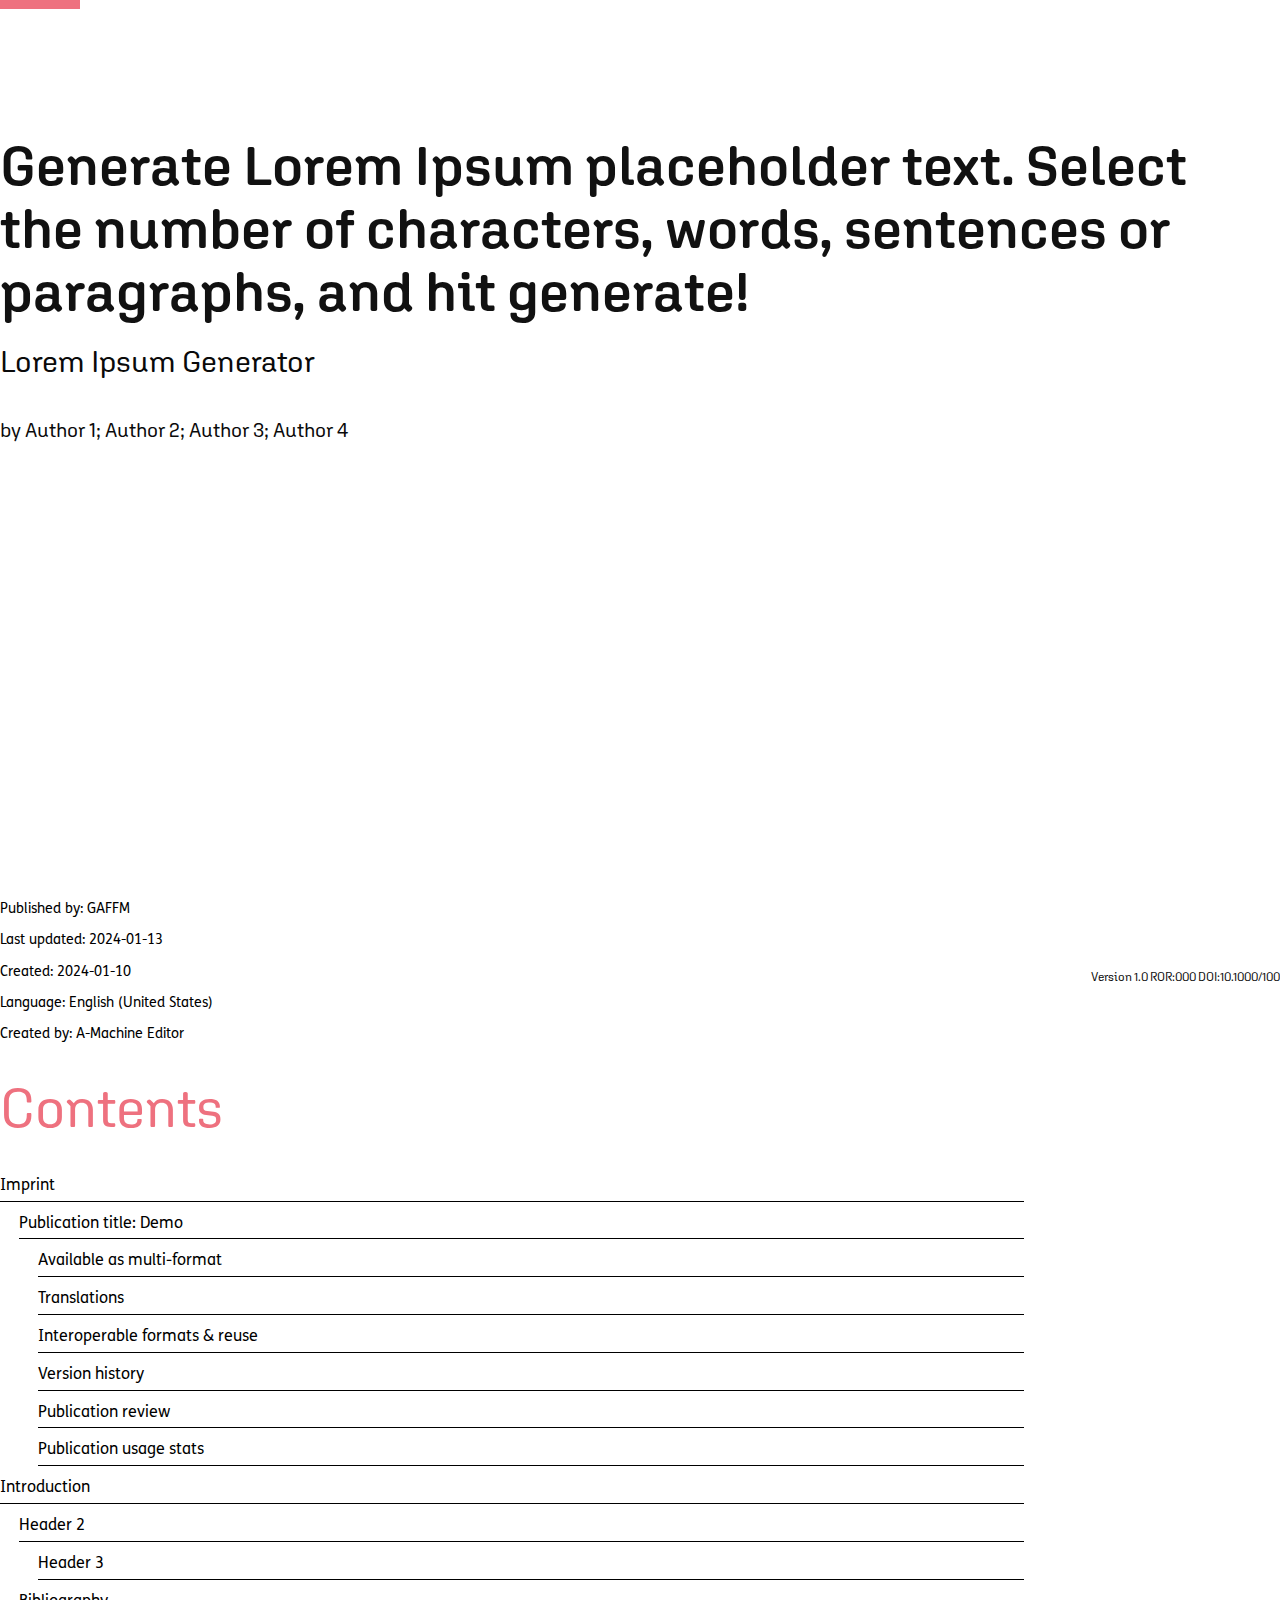
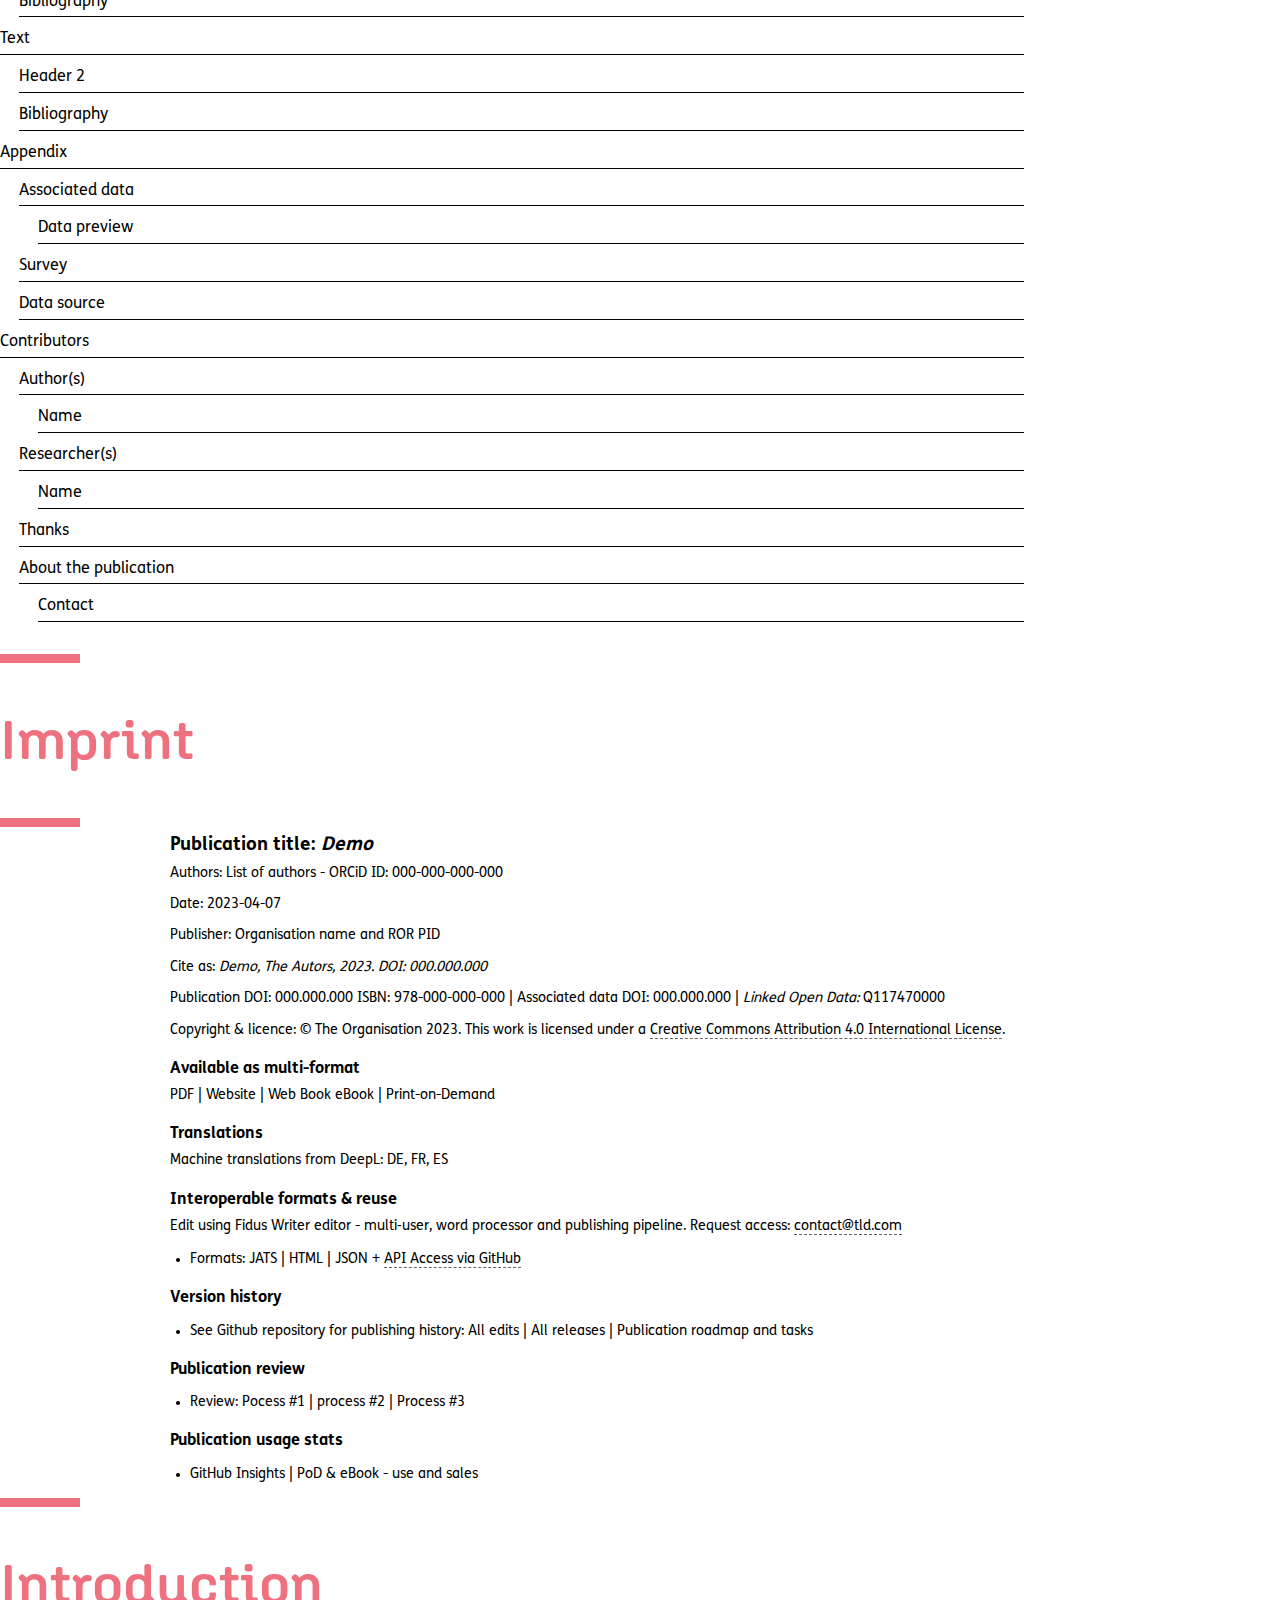
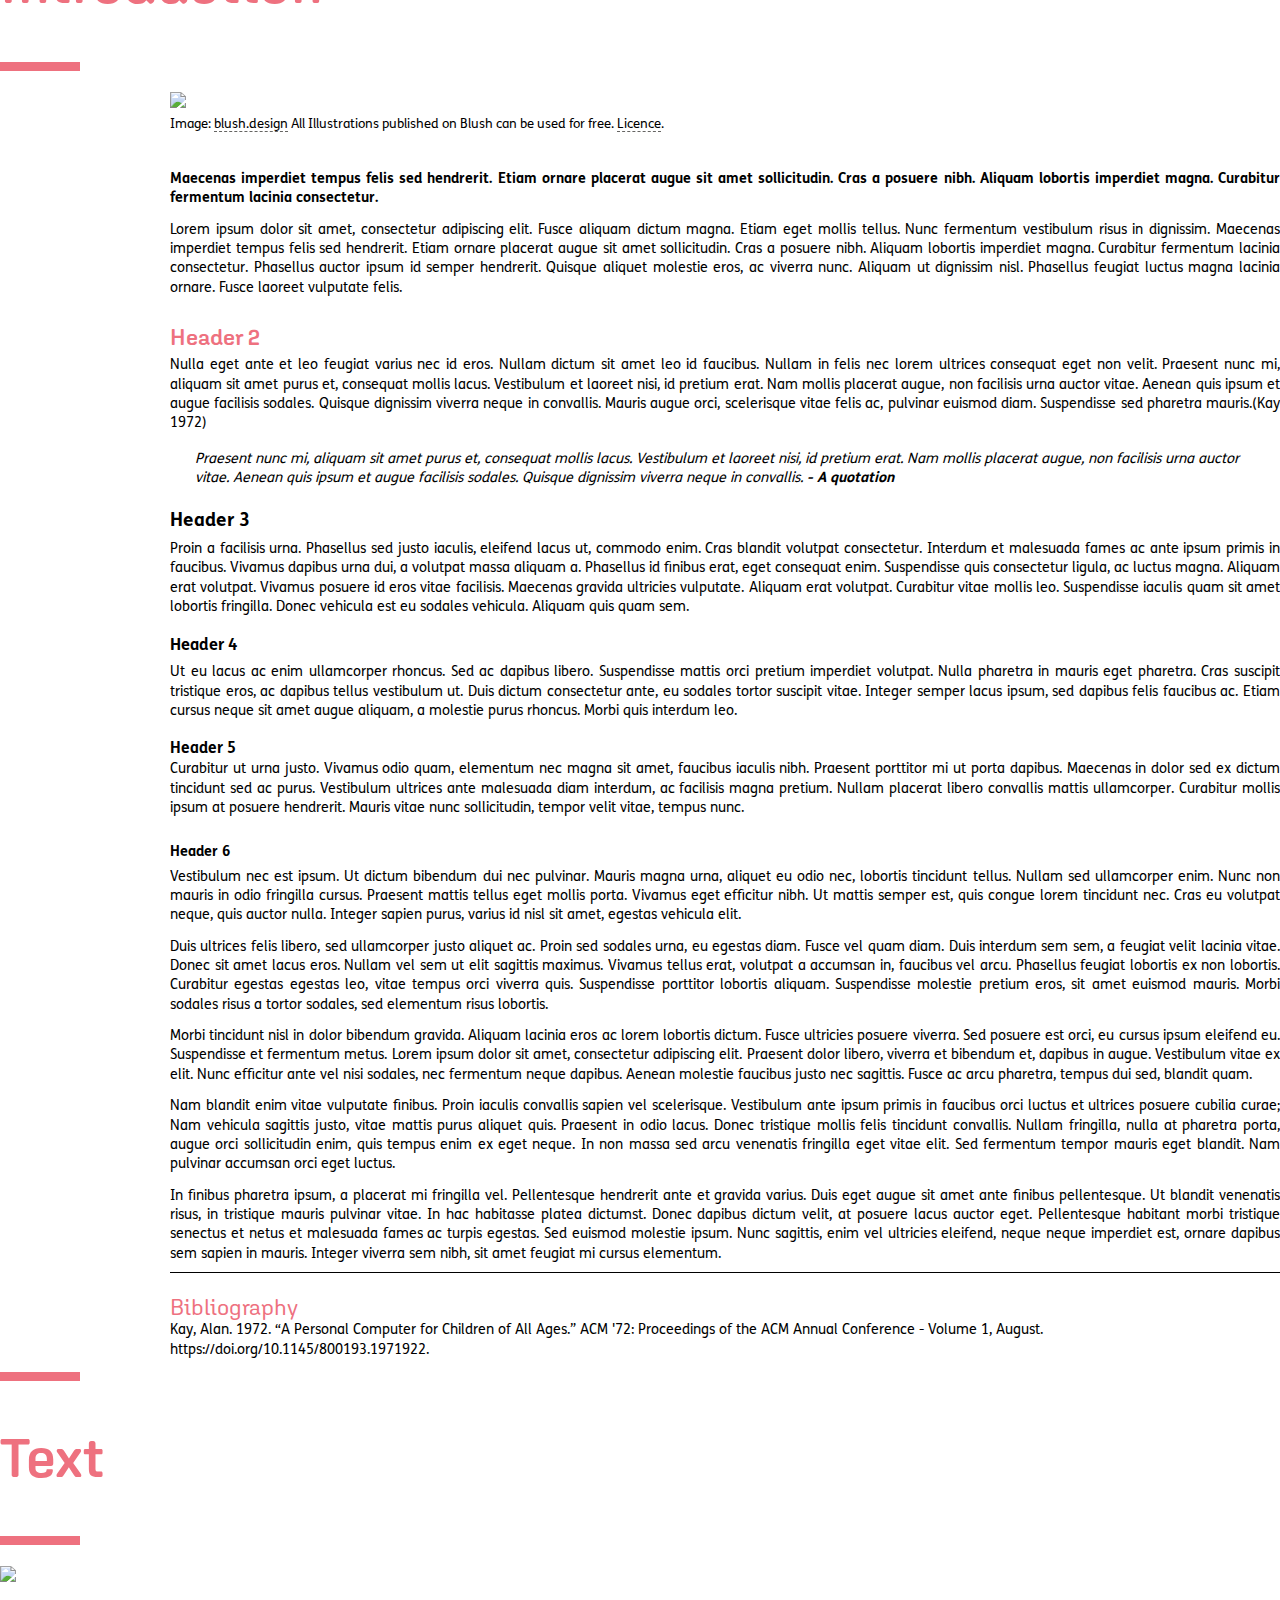
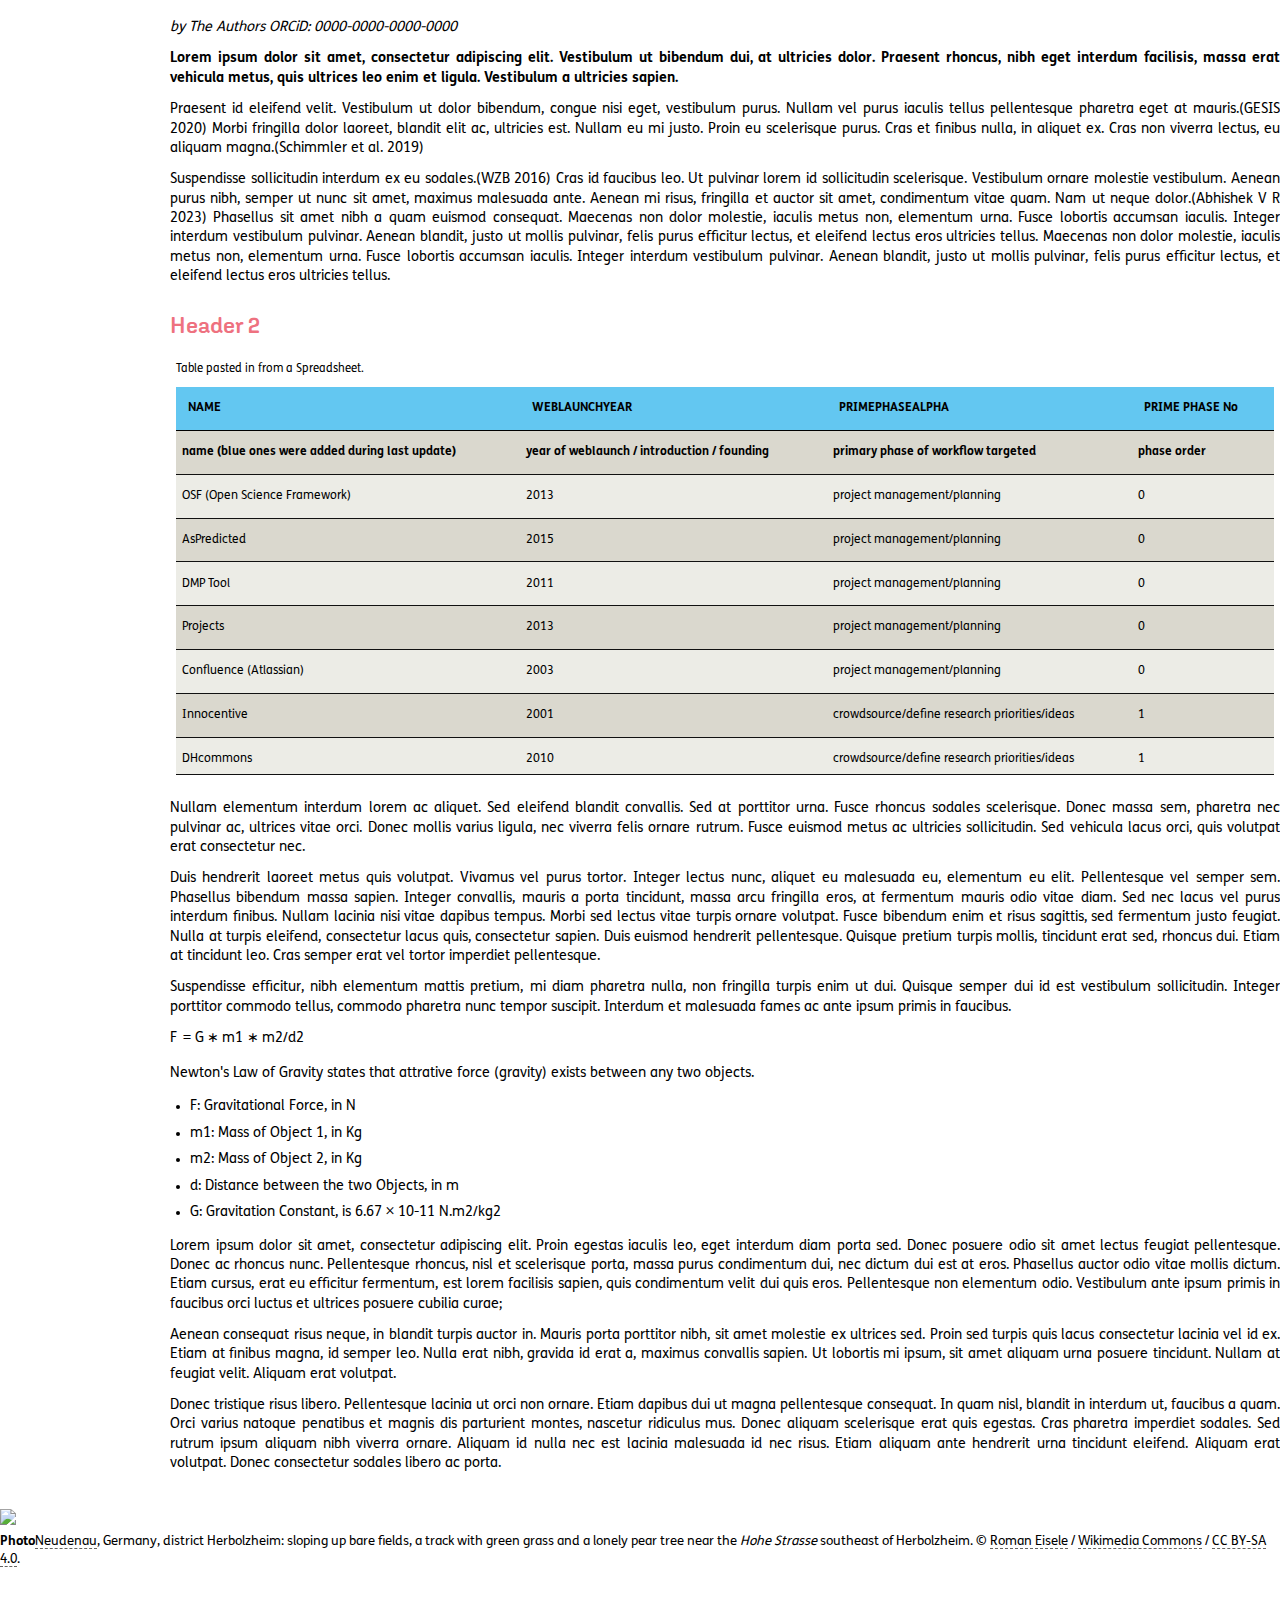
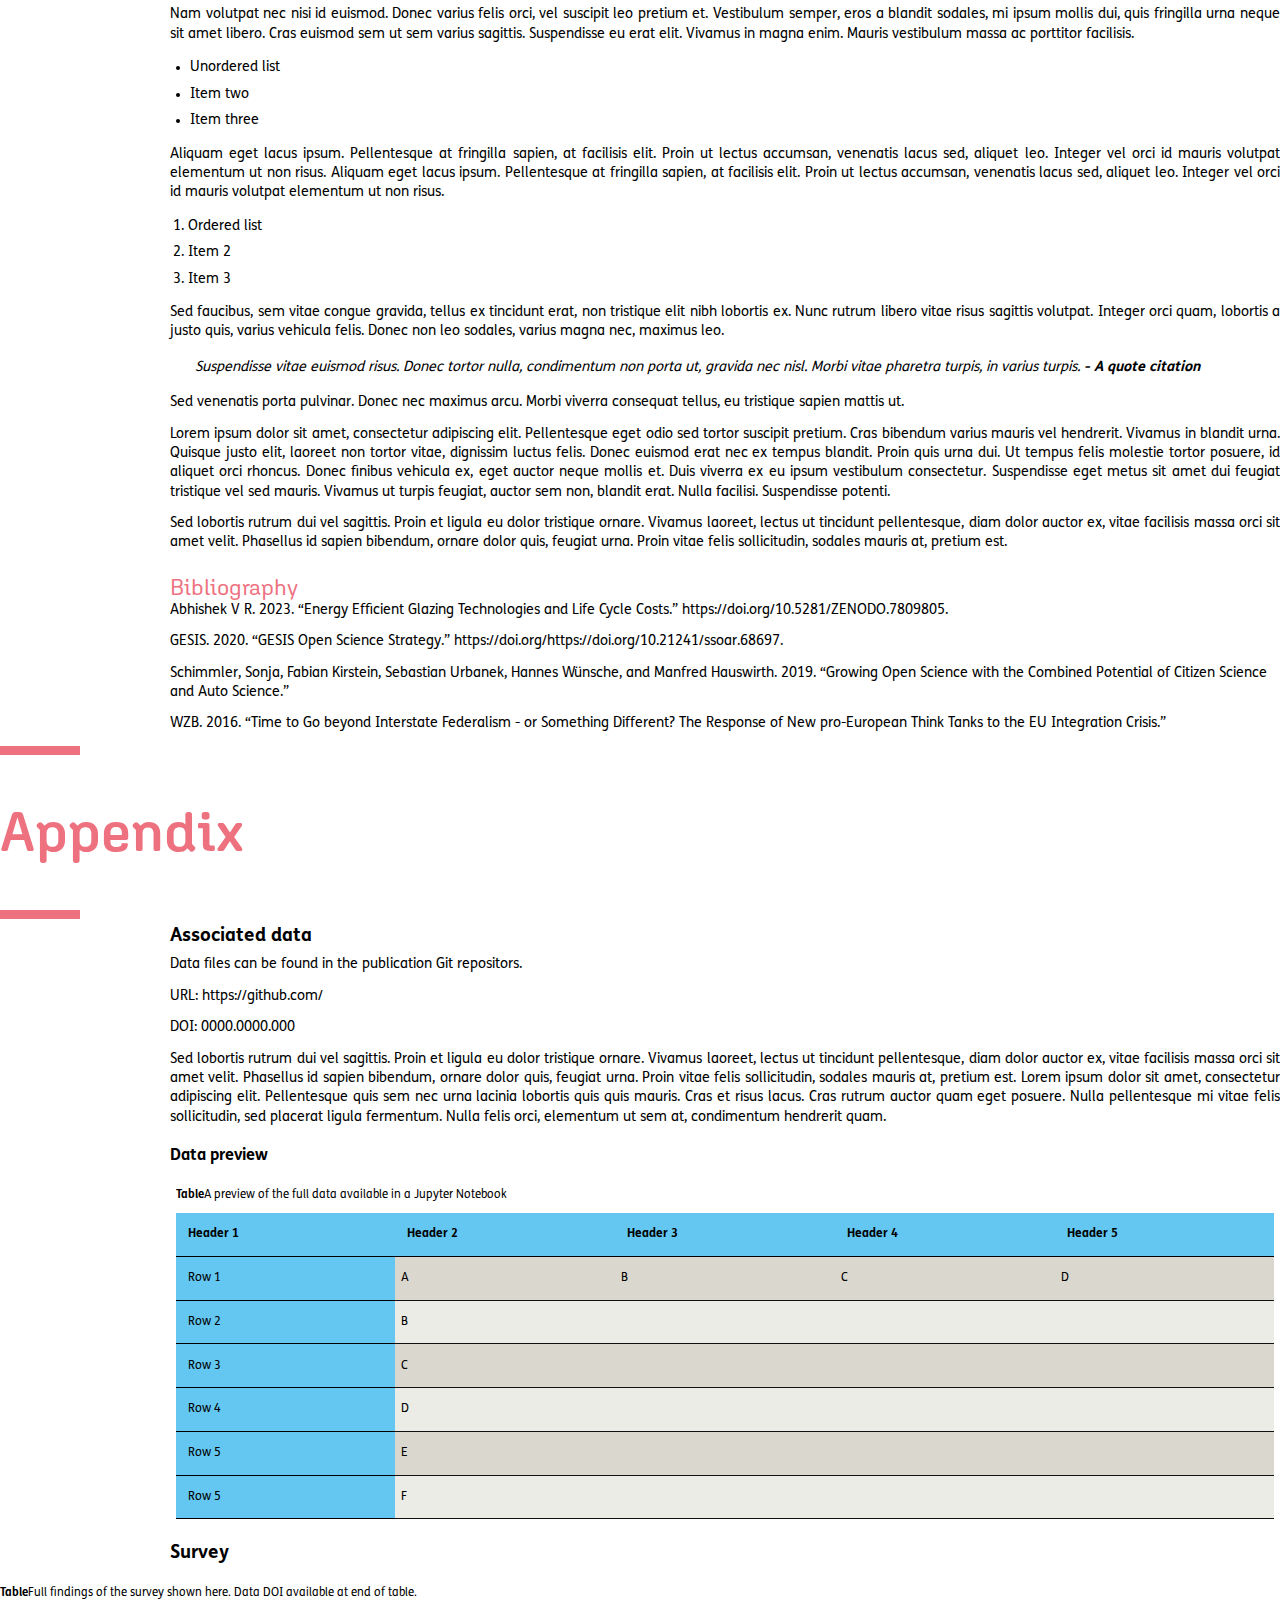
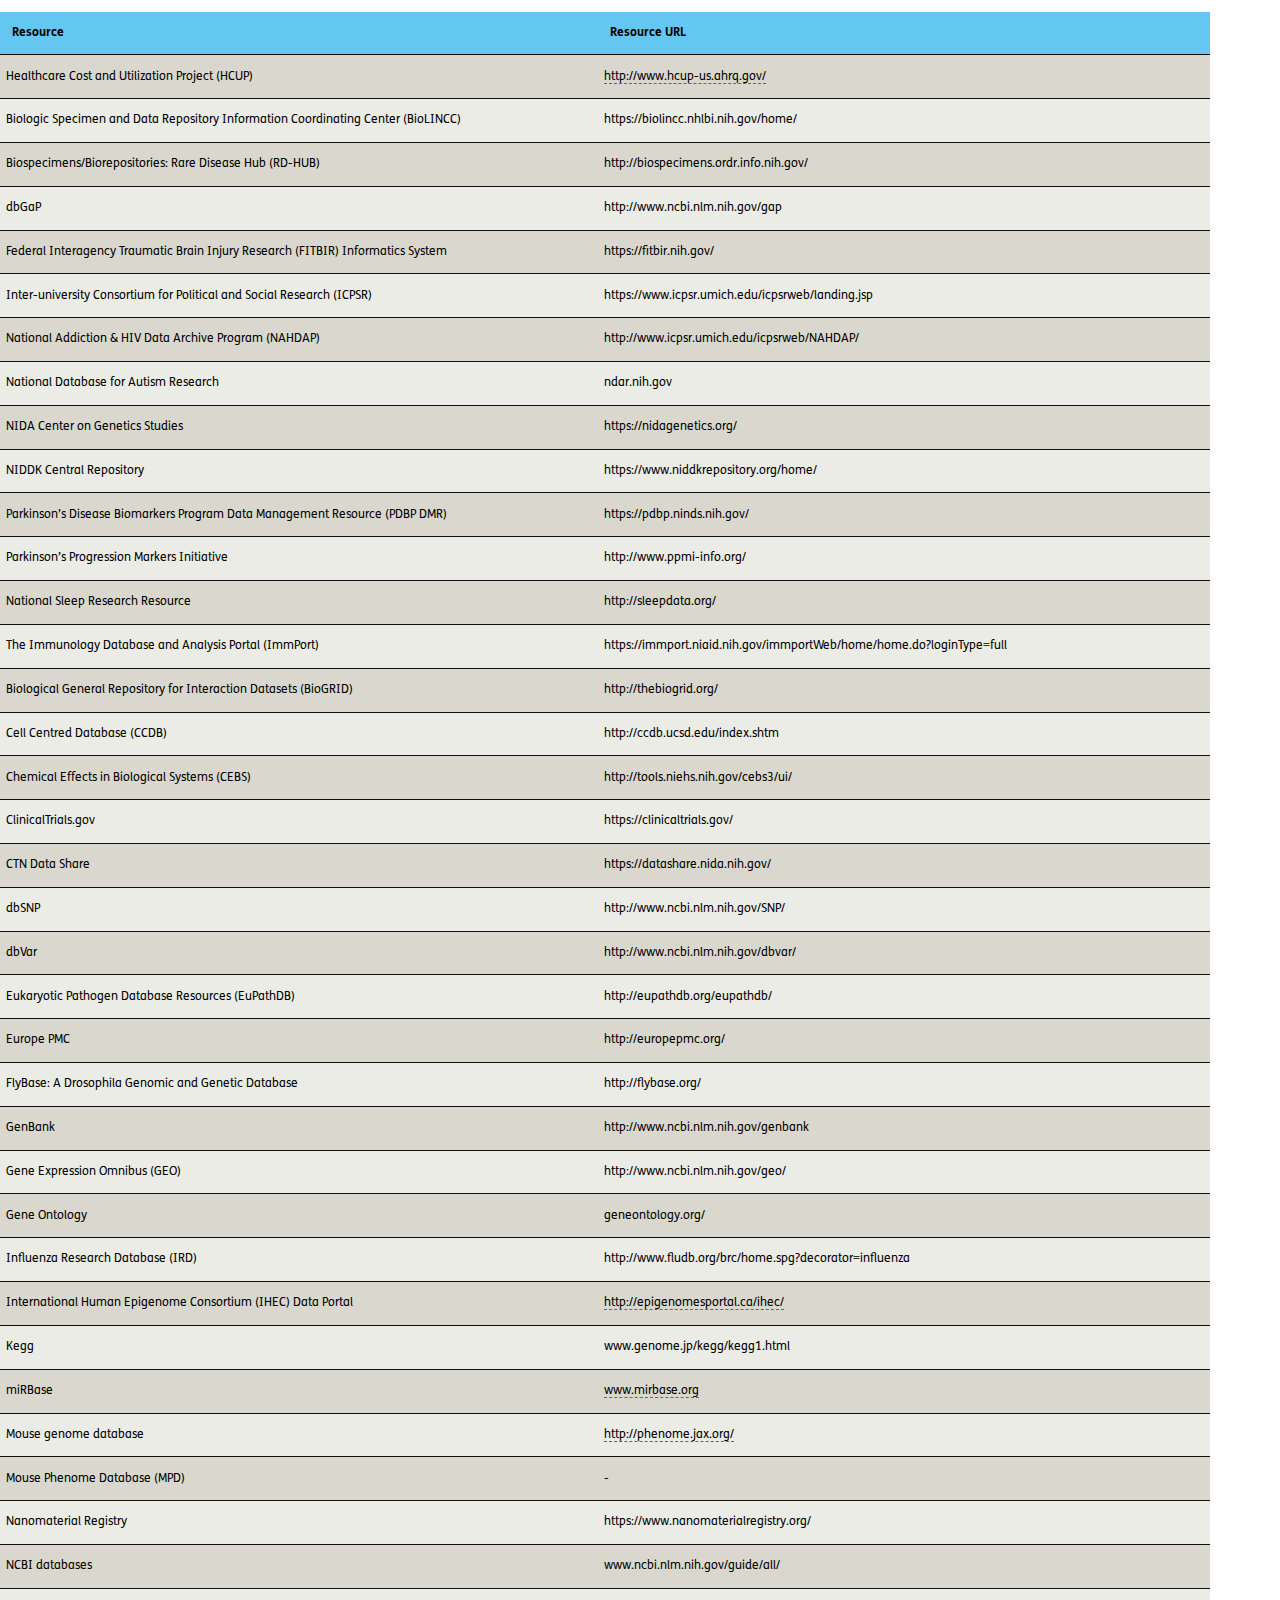
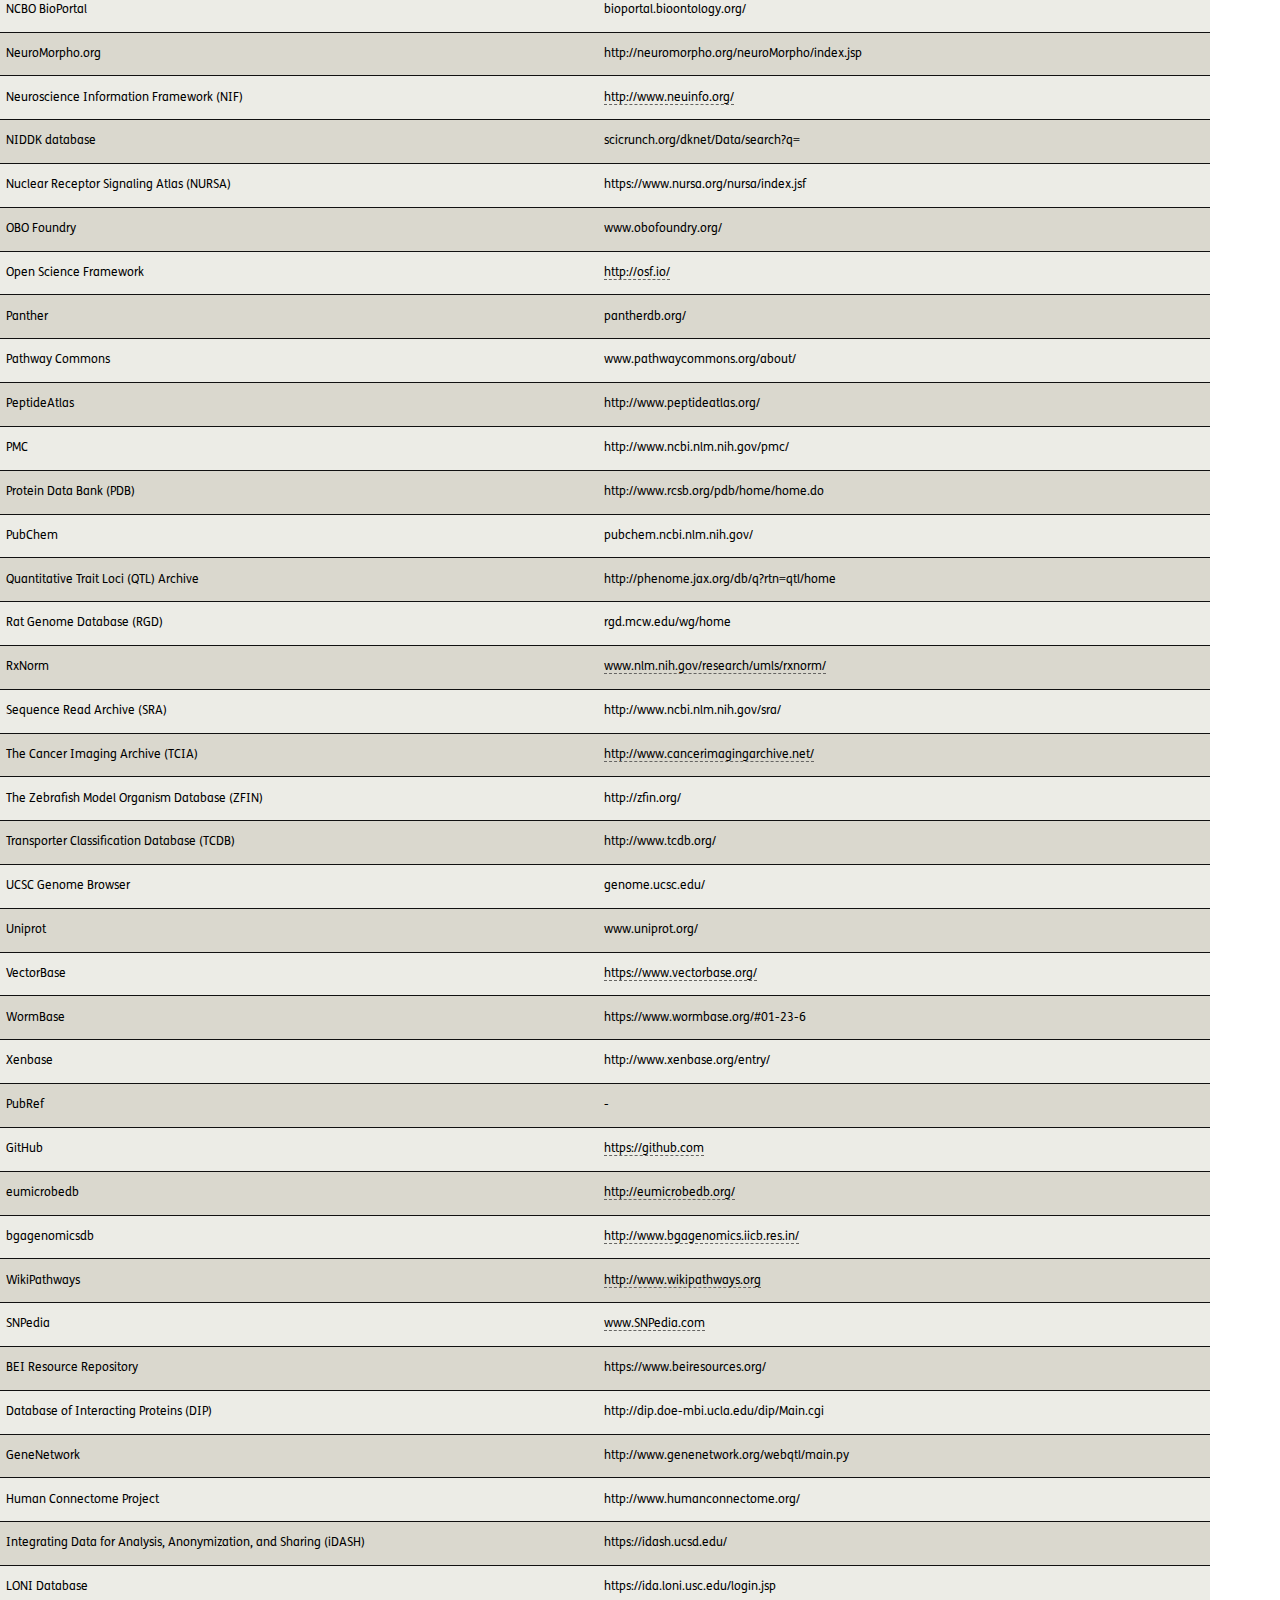
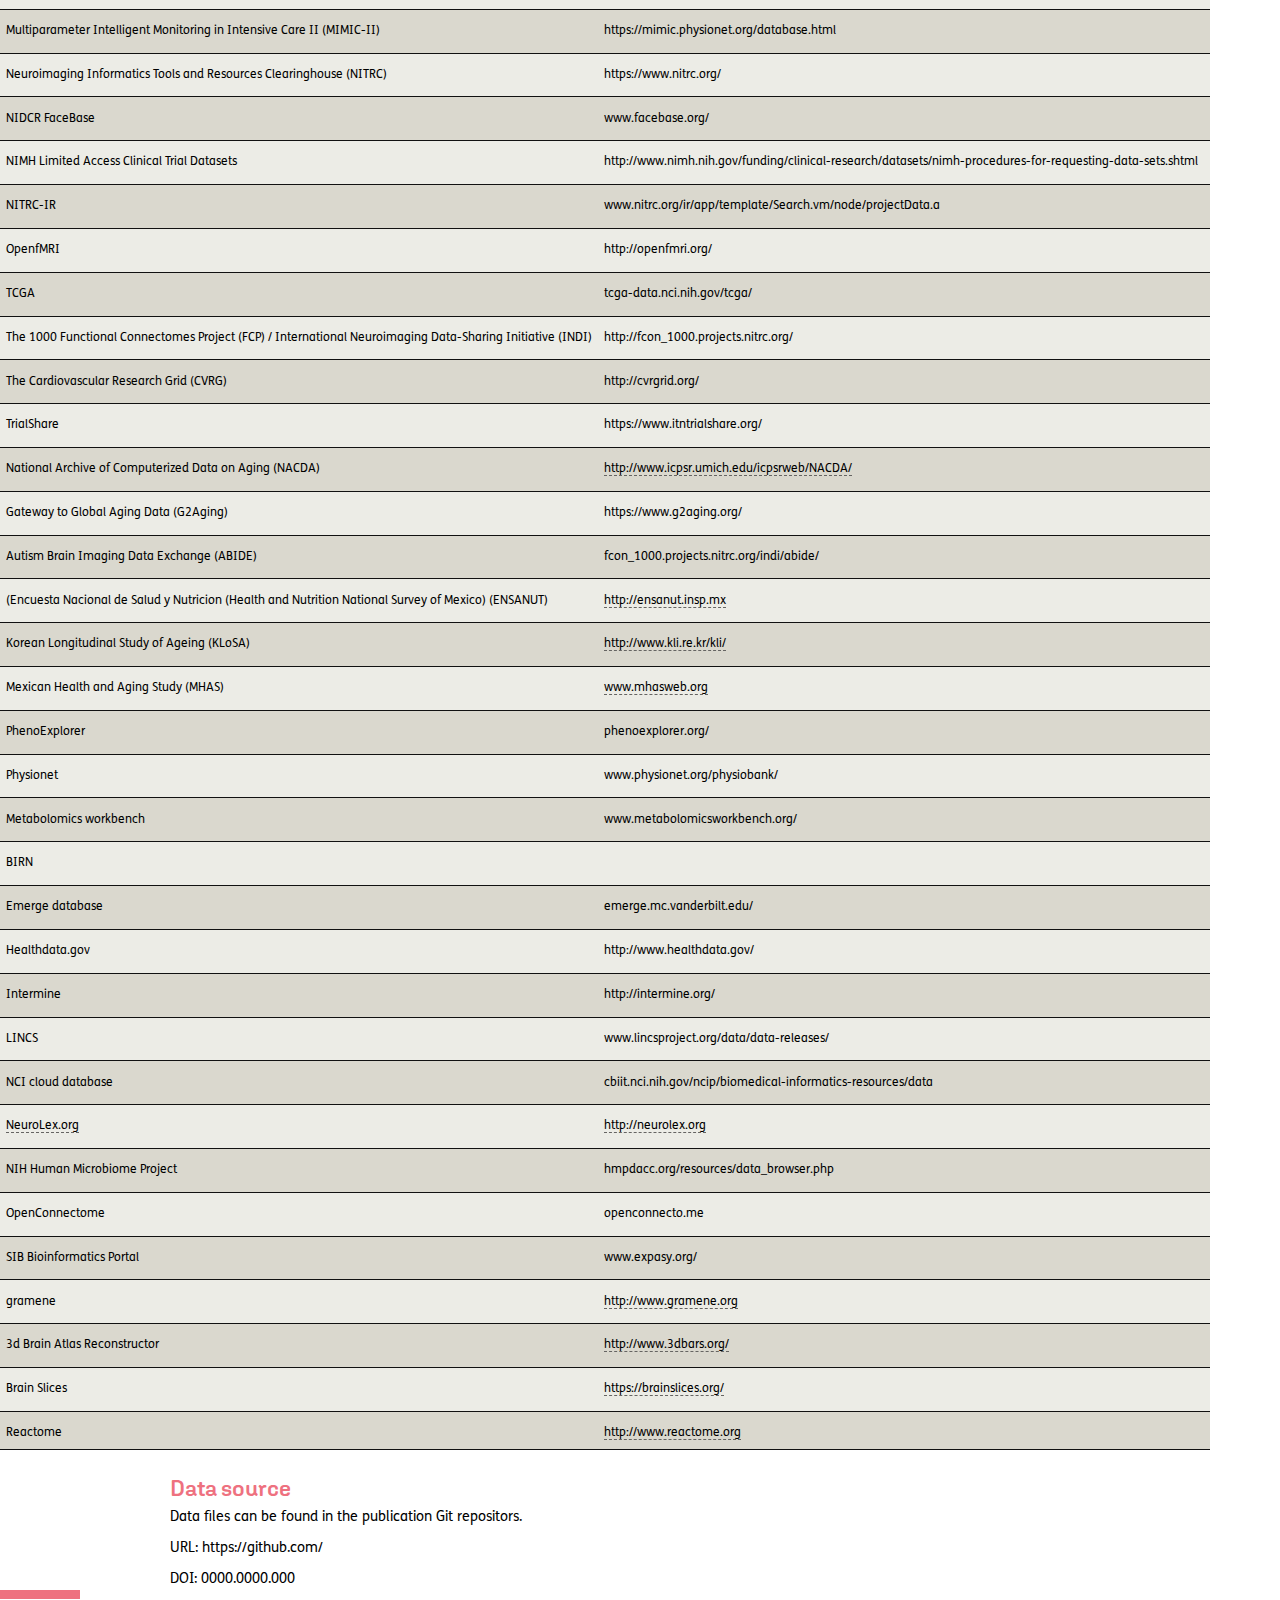
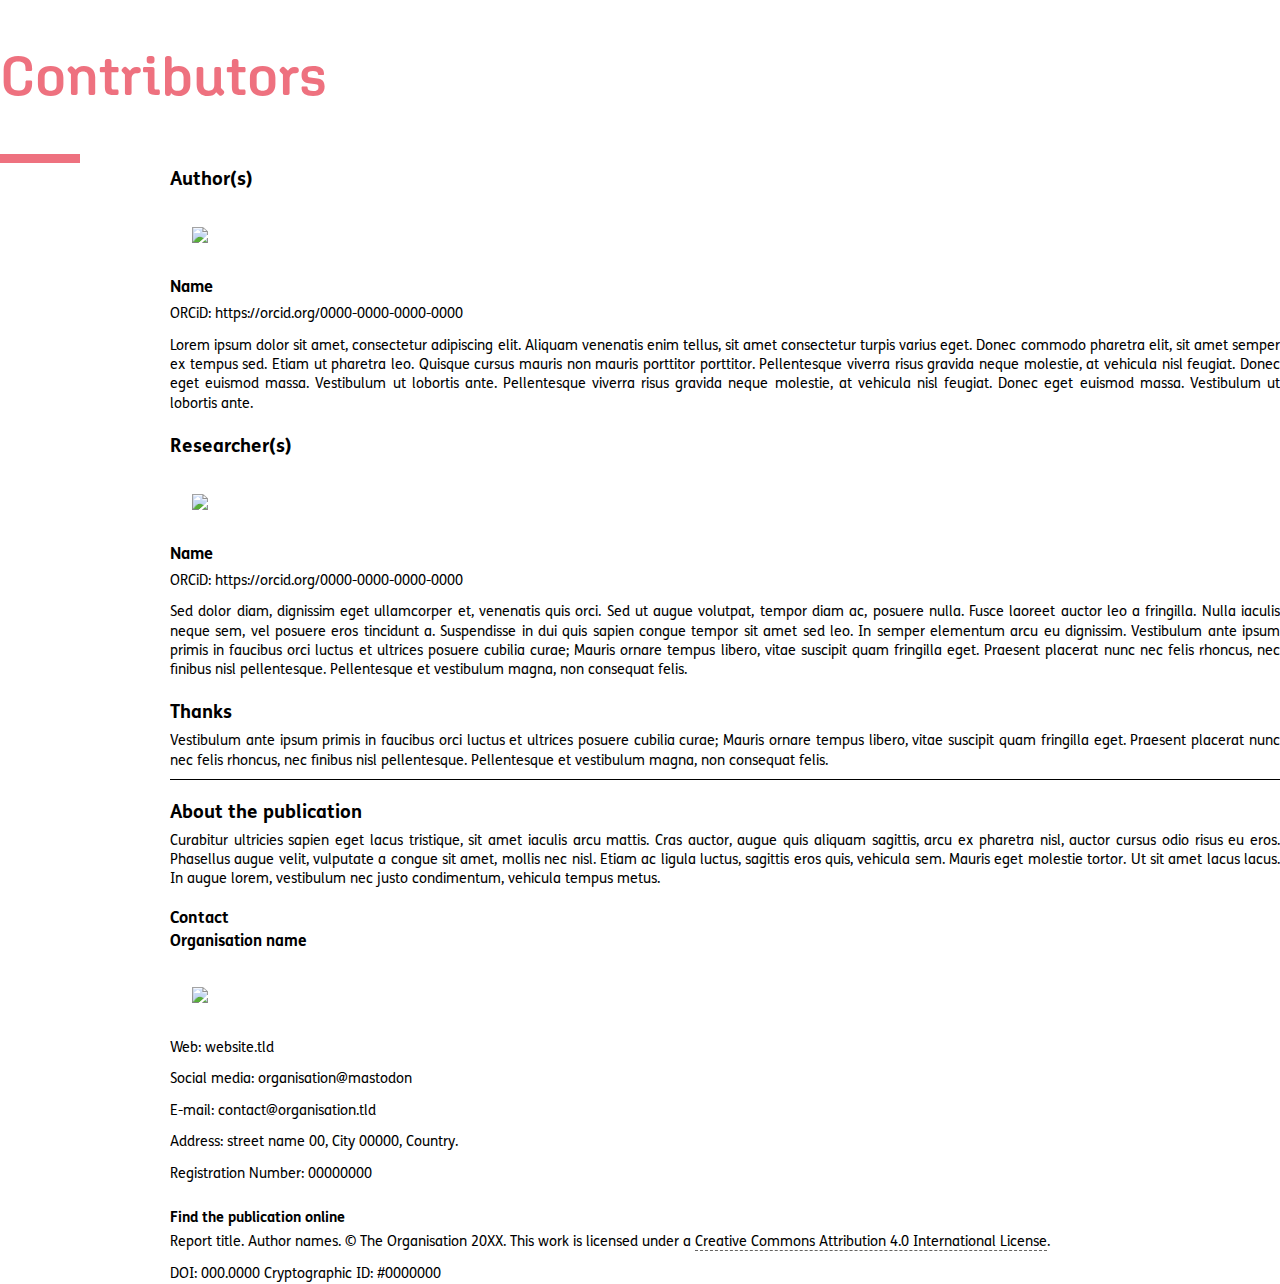
==== commit 57b883eb: "long title" ====
--- a/uhtml/index.html
+++ b/uhtml/index.html
@@ -2,7 +2,7 @@
 <html lang="en">
   <head>
     <meta charset="UTF-8">
-    <title>Report GAFFM</title>
+    <title>Generate Lorem Ipsum placeholder text. Select the number of characters, words, sentences or paragraphs, and hit generate!</title>
     <link type="text/css" rel="stylesheet" href="css/book.css" />
     <style>
       a.fn {
@@ -88,18 +88,18 @@
         text-align: center;
       }
     </style>
-    <link type="text/css" rel="stylesheet" href="css/appaloosa.css" />
+    <link type="text/css" rel="stylesheet" href="css/berichte-gaffm-en.css" />
   </head>
   <body class="user-contents">
     <div class="titlepage frontmatter">
-      <h1 class="booktitle">Report GAFFM</h1>
-      <h2 class="booksubtitle">Subtitle</h2>
-      <h3 class="bookauthor">by The Author(s)</h3>
-      <h4 class="bookversion">Version 1.0R DOI: 10.1000/100 REPO: https://github.com/</h4>
+      <h1 class="booktitle">Generate Lorem Ipsum placeholder text. Select the number of characters, words, sentences or paragraphs, and hit generate!</h1>
+      <h2 class="booksubtitle">Lorem Ipsum Generator</h2>
+      <h3 class="bookauthor">by Author 1; Author 2; Author 3; Author 4</h3>
+      <h4 class="bookversion">Version 1.0 ROR:000 DOI:10.1000/100 </h4>
     </div>
     <div class="copyrightpage frontmatter">
-      <p>Published by: The Publisher</p>
-      <p>Last updated: 2024-01-10</p>
+      <p>Published by: GAFFM</p>
+      <p>Last updated: 2024-01-13</p>
       <p>Created: 2024-01-10</p>
       <p>Language: English (United States)</p>
       <p>Created by: A-Machine Editor</p>
@@ -153,6 +153,68 @@
           </li>
           <li>
             <a href="#_2_0">
+              Introduction
+            </a>
+            <ol>
+              <li>
+                <a href="#H152469">
+                  Header 2
+                </a>
+                <ol>
+                  <li>
+                    <a href="#H940055">
+                      Header 3
+                    </a>
+                    <ol>
+                      <li>
+                        <a href="#H1559559">
+                          Header 4
+                        </a>
+                        <ol>
+                          <li>
+                            <a href="#H7046962">
+                              Header 5
+                            </a>
+                            <ol>
+                              <li>
+                                <a href="#H2507771">
+                                  Header 6
+                                </a>
+                              </li>
+                            </ol>
+                          </li>
+                        </ol>
+                      </li>
+                    </ol>
+                  </li>
+                </ol>
+              </li>
+              <li>
+                <a href="#_2_1">
+                  Bibliography
+                </a>
+              </li>
+            </ol>
+          </li>
+          <li>
+            <a href="#_3_0">
+              Text
+            </a>
+            <ol>
+              <li>
+                <a href="#H3719843">
+                  Header 2
+                </a>
+              </li>
+              <li>
+                <a href="#_3_1">
+                  Bibliography
+                </a>
+              </li>
+            </ol>
+          </li>
+          <li>
+            <a href="#_4_0">
               Appendix
             </a>
             <ol>
@@ -181,7 +243,7 @@
             </ol>
           </li>
           <li>
-            <a href="#_3_0">
+            <a href="#_5_0">
               Contributors
             </a>
             <ol>
@@ -242,68 +304,6 @@
               </li>
             </ol>
           </li>
-          <li>
-            <a href="#_4_0">
-              Introduction
-            </a>
-            <ol>
-              <li>
-                <a href="#H152469">
-                  Header 2
-                </a>
-                <ol>
-                  <li>
-                    <a href="#H940055">
-                      Header 3
-                    </a>
-                    <ol>
-                      <li>
-                        <a href="#H1559559">
-                          Header 4
-                        </a>
-                        <ol>
-                          <li>
-                            <a href="#H7046962">
-                              Header 5
-                            </a>
-                            <ol>
-                              <li>
-                                <a href="#H2507771">
-                                  Header 6
-                                </a>
-                              </li>
-                            </ol>
-                          </li>
-                        </ol>
-                      </li>
-                    </ol>
-                  </li>
-                </ol>
-              </li>
-              <li>
-                <a href="#_4_1">
-                  Bibliography
-                </a>
-              </li>
-            </ol>
-          </li>
-          <li>
-            <a href="#_5_0">
-              Text
-            </a>
-            <ol>
-              <li>
-                <a href="#H3719843">
-                  Header 2
-                </a>
-              </li>
-              <li>
-                <a href="#_5_1">
-                  Bibliography
-                </a>
-              </li>
-            </ol>
-          </li>
         </ol>
       </nav>
     </div>
@@ -347,1033 +347,7 @@
       </ul>
     </div>
     <section class="fnlist" role="doc-footnotes"></section>
-    <div class="article-part article-title" id="_2_0">Appendix</div>
-    <div class="article-part article-richtext article-body">
-      <h3 id="H2118760">Associated data</h3>
-      <p>Data files can be found in the publication Git repositors.</p>
-      <p>URL: https://github.com/</p>
-      <p>DOI: 0000.0000.000</p>
-      <p>Sed lobortis rutrum dui vel sagittis. Proin et ligula eu dolor tristique ornare. Vivamus laoreet, lectus ut tincidunt pellentesque, diam dolor auctor ex, vitae facilisis massa orci sit amet velit. Phasellus id sapien bibendum, ornare dolor quis, feugiat urna. Proin vitae felis sollicitudin, sodales mauris at, pretium est. Lorem ipsum dolor sit amet, consectetur adipiscing elit. Pellentesque quis sem nec urna lacinia lobortis quis quis mauris. Cras et risus lacus. Cras rutrum auctor quam eget posuere. Nulla pellentesque mi vitae felis sollicitudin, sed placerat ligula fermentum. Nulla felis orci, elementum ut sem at, condimentum hendrerit quam.</p>
-      <h4 id="H298432">Data preview</h4>
-      <table id="T38376431" class="table-75 table-center table-auto" data-width="75" data-aligned="center" data-layout="auto" data-category="table">
-        <caption><span class="label-counter" data-book-counter="1" data-chapter-counter="1">Table</span><span class="text">A preview of the full data available in a Jupyter Notebook</span></caption>
-        <tbody>
-          <tr>
-            <th>
-              <p><strong>Header 1</strong></p>
-            </th>
-            <th>
-              <p><strong>Header 2</strong></p>
-            </th>
-            <th>
-              <p><strong>Header 3</strong></p>
-            </th>
-            <th>
-              <p><strong>Header 4</strong></p>
-            </th>
-            <th>
-              <p><strong>Header 5</strong></p>
-            </th>
-          </tr>
-          <tr>
-            <th>
-              <p>Row 1</p>
-            </th>
-            <td>
-              <p>A</p>
-            </td>
-            <td>
-              <p>B</p>
-            </td>
-            <td>
-              <p>C</p>
-            </td>
-            <td>
-              <p>D</p>
-            </td>
-          </tr>
-          <tr>
-            <th>
-              <p>Row 2</p>
-            </th>
-            <td>
-              <p>B</p>
-            </td>
-            <td>
-              <p></p>
-            </td>
-            <td>
-              <p></p>
-            </td>
-            <td>
-              <p></p>
-            </td>
-          </tr>
-          <tr>
-            <th>
-              <p>Row 3</p>
-            </th>
-            <td>
-              <p>C</p>
-            </td>
-            <td>
-              <p></p>
-            </td>
-            <td>
-              <p></p>
-            </td>
-            <td>
-              <p></p>
-            </td>
-          </tr>
-          <tr>
-            <th>
-              <p>Row 4</p>
-            </th>
-            <td>
-              <p>D</p>
-            </td>
-            <td>
-              <p></p>
-            </td>
-            <td>
-              <p></p>
-            </td>
-            <td>
-              <p></p>
-            </td>
-          </tr>
-          <tr>
-            <th>
-              <p>Row 5</p>
-            </th>
-            <td>
-              <p>E</p>
-            </td>
-            <td>
-              <p></p>
-            </td>
-            <td>
-              <p></p>
-            </td>
-            <td>
-              <p></p>
-            </td>
-          </tr>
-          <tr>
-            <th>
-              <p>Row 5</p>
-            </th>
-            <td>
-              <p>F</p>
-            </td>
-            <td>
-              <p></p>
-            </td>
-            <td>
-              <p></p>
-            </td>
-            <td>
-              <p></p>
-            </td>
-          </tr>
-        </tbody>
-      </table>
-      <p></p>
-      <h3 id="H3599814">Survey</h3>
-      <table id="T21405461" class="table-100 table-center table-fixed" data-width="100" data-aligned="center" data-layout="fixed" data-category="table">
-        <caption><span class="label-counter" data-book-counter="2" data-chapter-counter="2">Table</span><span class="text">Full findings of the survey shown here. Data DOI available at end of table.</span></caption>
-        <tbody>
-          <tr>
-            <th>
-              <p><strong>Resource</strong></p>
-            </th>
-            <th>
-              <p><strong>Resource URL</strong></p>
-            </th>
-          </tr>
-          <tr>
-            <td>
-              <p>Healthcare Cost and Utilization Project (HCUP)</p>
-            </td>
-            <td>
-              <p><a href="http://www.hcup-us.ahrq.gov/">http://www.hcup-us.ahrq.gov/</a></p>
-            </td>
-          </tr>
-          <tr>
-            <td>
-              <p>Biologic Specimen and Data Repository Information Coordinating Center (BioLINCC)</p>
-            </td>
-            <td>
-              <p>https://biolincc.nhlbi.nih.gov/home/</p>
-            </td>
-          </tr>
-          <tr>
-            <td>
-              <p>Biospecimens/Biorepositories: Rare Disease Hub (RD-HUB)</p>
-            </td>
-            <td>
-              <p>http://biospecimens.ordr.info.nih.gov/</p>
-            </td>
-          </tr>
-          <tr>
-            <td>
-              <p>dbGaP</p>
-            </td>
-            <td>
-              <p>http://www.ncbi.nlm.nih.gov/gap</p>
-            </td>
-          </tr>
-          <tr>
-            <td>
-              <p>Federal Interagency Traumatic Brain Injury Research (FITBIR) Informatics System</p>
-            </td>
-            <td>
-              <p>https://fitbir.nih.gov/</p>
-            </td>
-          </tr>
-          <tr>
-            <td>
-              <p>Inter-university Consortium for Political and Social Research (ICPSR)</p>
-            </td>
-            <td>
-              <p>https://www.icpsr.umich.edu/icpsrweb/landing.jsp</p>
-            </td>
-          </tr>
-          <tr>
-            <td>
-              <p>National Addiction &amp; HIV Data Archive Program (NAHDAP)</p>
-            </td>
-            <td>
-              <p>http://www.icpsr.umich.edu/icpsrweb/NAHDAP/</p>
-            </td>
-          </tr>
-          <tr>
-            <td>
-              <p>National Database for Autism Research</p>
-            </td>
-            <td>
-              <p>ndar.nih.gov</p>
-            </td>
-          </tr>
-          <tr>
-            <td>
-              <p>NIDA Center on Genetics Studies</p>
-            </td>
-            <td>
-              <p>https://nidagenetics.org/</p>
-            </td>
-          </tr>
-          <tr>
-            <td>
-              <p>NIDDK Central Repository</p>
-            </td>
-            <td>
-              <p>https://www.niddkrepository.org/home/</p>
-            </td>
-          </tr>
-          <tr>
-            <td>
-              <p>Parkinson’s Disease Biomarkers Program Data Management Resource (PDBP DMR)</p>
-            </td>
-            <td>
-              <p>https://pdbp.ninds.nih.gov/</p>
-            </td>
-          </tr>
-          <tr>
-            <td>
-              <p>Parkinson’s Progression Markers Initiative</p>
-            </td>
-            <td>
-              <p>http://www.ppmi-info.org/</p>
-            </td>
-          </tr>
-          <tr>
-            <td>
-              <p>National Sleep Research Resource</p>
-            </td>
-            <td>
-              <p>http://sleepdata.org/</p>
-            </td>
-          </tr>
-          <tr>
-            <td>
-              <p>The Immunology Database and Analysis Portal (ImmPort)</p>
-            </td>
-            <td>
-              <p>https://immport.niaid.nih.gov/immportWeb/home/home.do?loginType=full</p>
-            </td>
-          </tr>
-          <tr>
-            <td>
-              <p>Biological General Repository for Interaction Datasets (BioGRID)</p>
-            </td>
-            <td>
-              <p>http://thebiogrid.org/</p>
-            </td>
-          </tr>
-          <tr>
-            <td>
-              <p>Cell Centred Database (CCDB)</p>
-            </td>
-            <td>
-              <p>http://ccdb.ucsd.edu/index.shtm</p>
-            </td>
-          </tr>
-          <tr>
-            <td>
-              <p>Chemical Effects in Biological Systems (CEBS)</p>
-            </td>
-            <td>
-              <p>http://tools.niehs.nih.gov/cebs3/ui/</p>
-            </td>
-          </tr>
-          <tr>
-            <td>
-              <p>ClinicalTrials.gov</p>
-            </td>
-            <td>
-              <p>https://clinicaltrials.gov/</p>
-            </td>
-          </tr>
-          <tr>
-            <td>
-              <p>CTN Data Share</p>
-            </td>
-            <td>
-              <p>https://datashare.nida.nih.gov/</p>
-            </td>
-          </tr>
-          <tr>
-            <td>
-              <p>dbSNP</p>
-            </td>
-            <td>
-              <p>http://www.ncbi.nlm.nih.gov/SNP/</p>
-            </td>
-          </tr>
-          <tr>
-            <td>
-              <p>dbVar</p>
-            </td>
-            <td>
-              <p>http://www.ncbi.nlm.nih.gov/dbvar/</p>
-            </td>
-          </tr>
-          <tr>
-            <td>
-              <p>Eukaryotic Pathogen Database Resources (EuPathDB)</p>
-            </td>
-            <td>
-              <p>http://eupathdb.org/eupathdb/</p>
-            </td>
-          </tr>
-          <tr>
-            <td>
-              <p>Europe PMC</p>
-            </td>
-            <td>
-              <p>http://europepmc.org/</p>
-            </td>
-          </tr>
-          <tr>
-            <td>
-              <p>FlyBase: A Drosophila Genomic and Genetic Database</p>
-            </td>
-            <td>
-              <p>http://flybase.org/</p>
-            </td>
-          </tr>
-          <tr>
-            <td>
-              <p>GenBank</p>
-            </td>
-            <td>
-              <p>http://www.ncbi.nlm.nih.gov/genbank</p>
-            </td>
-          </tr>
-          <tr>
-            <td>
-              <p>Gene Expression Omnibus (GEO)</p>
-            </td>
-            <td>
-              <p>http://www.ncbi.nlm.nih.gov/geo/</p>
-            </td>
-          </tr>
-          <tr>
-            <td>
-              <p>Gene Ontology</p>
-            </td>
-            <td>
-              <p>geneontology.org/</p>
-            </td>
-          </tr>
-          <tr>
-            <td>
-              <p>Influenza Research Database (IRD)</p>
-            </td>
-            <td>
-              <p>http://www.fludb.org/brc/home.spg?decorator=influenza</p>
-            </td>
-          </tr>
-          <tr>
-            <td>
-              <p>International Human Epigenome Consortium (IHEC) Data Portal</p>
-            </td>
-            <td>
-              <p><a href="http://epigenomesportal.ca/ihec/">http://epigenomesportal.ca/ihec/</a></p>
-            </td>
-          </tr>
-          <tr>
-            <td>
-              <p>Kegg</p>
-            </td>
-            <td>
-              <p>www.genome.jp/kegg/kegg1.html</p>
-            </td>
-          </tr>
-          <tr>
-            <td>
-              <p>miRBase</p>
-            </td>
-            <td>
-              <p><a href="http://www.mirbase.org/">www.mirbase.org</a></p>
-            </td>
-          </tr>
-          <tr>
-            <td>
-              <p>Mouse genome database</p>
-            </td>
-            <td>
-              <p><a href="http://phenome.jax.org/">http://phenome.jax.org/</a></p>
-            </td>
-          </tr>
-          <tr>
-            <td>
-              <p>Mouse Phenome Database (MPD)</p>
-            </td>
-            <td>
-              <p>-</p>
-            </td>
-          </tr>
-          <tr>
-            <td>
-              <p>Nanomaterial Registry</p>
-            </td>
-            <td>
-              <p>https://www.nanomaterialregistry.org/</p>
-            </td>
-          </tr>
-          <tr>
-            <td>
-              <p>NCBI databases</p>
-            </td>
-            <td>
-              <p>www.ncbi.nlm.nih.gov/guide/all/</p>
-            </td>
-          </tr>
-          <tr>
-            <td>
-              <p>NCBO BioPortal</p>
-            </td>
-            <td>
-              <p>bioportal.bioontology.org/</p>
-            </td>
-          </tr>
-          <tr>
-            <td>
-              <p>NeuroMorpho.org</p>
-            </td>
-            <td>
-              <p>http://neuromorpho.org/neuroMorpho/index.jsp</p>
-            </td>
-          </tr>
-          <tr>
-            <td>
-              <p>Neuroscience Information Framework (NIF)</p>
-            </td>
-            <td>
-              <p><a href="http://www.neuinfo.org/">http://www.neuinfo.org/</a></p>
-            </td>
-          </tr>
-          <tr>
-            <td>
-              <p>NIDDK database</p>
-            </td>
-            <td>
-              <p>scicrunch.org/dknet/Data/search?q=</p>
-            </td>
-          </tr>
-          <tr>
-            <td>
-              <p>Nuclear Receptor Signaling Atlas (NURSA)</p>
-            </td>
-            <td>
-              <p>https://www.nursa.org/nursa/index.jsf</p>
-            </td>
-          </tr>
-          <tr>
-            <td>
-              <p>OBO Foundry</p>
-            </td>
-            <td>
-              <p>www.obofoundry.org/</p>
-            </td>
-          </tr>
-          <tr>
-            <td>
-              <p>Open Science Framework</p>
-            </td>
-            <td>
-              <p><a href="http://osf.io/">http://osf.io/</a></p>
-            </td>
-          </tr>
-          <tr>
-            <td>
-              <p>Panther</p>
-            </td>
-            <td>
-              <p>pantherdb.org/</p>
-            </td>
-          </tr>
-          <tr>
-            <td>
-              <p>Pathway Commons</p>
-            </td>
-            <td>
-              <p>www.pathwaycommons.org/about/</p>
-            </td>
-          </tr>
-          <tr>
-            <td>
-              <p>PeptideAtlas</p>
-            </td>
-            <td>
-              <p>http://www.peptideatlas.org/</p>
-            </td>
-          </tr>
-          <tr>
-            <td>
-              <p>PMC</p>
-            </td>
-            <td>
-              <p>http://www.ncbi.nlm.nih.gov/pmc/</p>
-            </td>
-          </tr>
-          <tr>
-            <td>
-              <p>Protein Data Bank (PDB)</p>
-            </td>
-            <td>
-              <p>http://www.rcsb.org/pdb/home/home.do</p>
-            </td>
-          </tr>
-          <tr>
-            <td>
-              <p>PubChem</p>
-            </td>
-            <td>
-              <p>pubchem.ncbi.nlm.nih.gov/</p>
-            </td>
-          </tr>
-          <tr>
-            <td>
-              <p>Quantitative Trait Loci (QTL) Archive</p>
-            </td>
-            <td>
-              <p>http://phenome.jax.org/db/q?rtn=qtl/home</p>
-            </td>
-          </tr>
-          <tr>
-            <td>
-              <p>Rat Genome Database (RGD)</p>
-            </td>
-            <td>
-              <p>rgd.mcw.edu/wg/home</p>
-            </td>
-          </tr>
-          <tr>
-            <td>
-              <p>RxNorm</p>
-            </td>
-            <td>
-              <p><a href="http://www.nlm.nih.gov/research/umls/rxnorm/">www.nlm.nih.gov/research/umls/rxnorm/</a></p>
-            </td>
-          </tr>
-          <tr>
-            <td>
-              <p>Sequence Read Archive (SRA)</p>
-            </td>
-            <td>
-              <p>http://www.ncbi.nlm.nih.gov/sra/</p>
-            </td>
-          </tr>
-          <tr>
-            <td>
-              <p>The Cancer Imaging Archive (TCIA)</p>
-            </td>
-            <td>
-              <p><a href="http://www.cancerimagingarchive.net/">http://www.cancerimagingarchive.net/</a></p>
-            </td>
-          </tr>
-          <tr>
-            <td>
-              <p>The Zebrafish Model Organism Database (ZFIN)</p>
-            </td>
-            <td>
-              <p>http://zfin.org/</p>
-            </td>
-          </tr>
-          <tr>
-            <td>
-              <p>Transporter Classification Database (TCDB)</p>
-            </td>
-            <td>
-              <p>http://www.tcdb.org/</p>
-            </td>
-          </tr>
-          <tr>
-            <td>
-              <p>UCSC Genome Browser</p>
-            </td>
-            <td>
-              <p>genome.ucsc.edu/</p>
-            </td>
-          </tr>
-          <tr>
-            <td>
-              <p>Uniprot</p>
-            </td>
-            <td>
-              <p>www.uniprot.org/</p>
-            </td>
-          </tr>
-          <tr>
-            <td>
-              <p>VectorBase</p>
-            </td>
-            <td>
-              <p><a href="https://www.vectorbase.org/">https://www.vectorbase.org/</a></p>
-            </td>
-          </tr>
-          <tr>
-            <td>
-              <p>WormBase</p>
-            </td>
-            <td>
-              <p>https://www.wormbase.org/#01-23-6</p>
-            </td>
-          </tr>
-          <tr>
-            <td>
-              <p>Xenbase</p>
-            </td>
-            <td>
-              <p>http://www.xenbase.org/entry/</p>
-            </td>
-          </tr>
-          <tr>
-            <td>
-              <p>PubRef</p>
-            </td>
-            <td>
-              <p>-</p>
-            </td>
-          </tr>
-          <tr>
-            <td>
-              <p>GitHub</p>
-            </td>
-            <td>
-              <p><a href="https://github.com">https://github.com</a></p>
-            </td>
-          </tr>
-          <tr>
-            <td>
-              <p>eumicrobedb</p>
-            </td>
-            <td>
-              <p><a href="http://eumicrobedb.org/">http://eumicrobedb.org/</a></p>
-            </td>
-          </tr>
-          <tr>
-            <td>
-              <p>bgagenomicsdb</p>
-            </td>
-            <td>
-              <p><a href="http://www.bgagenomics.iicb.res.in/">http://www.bgagenomics.iicb.res.in/</a></p>
-            </td>
-          </tr>
-          <tr>
-            <td>
-              <p>WikiPathways</p>
-            </td>
-            <td>
-              <p><a href="http://www.wikipathways.org">http://www.wikipathways.org</a></p>
-            </td>
-          </tr>
-          <tr>
-            <td>
-              <p>SNPedia</p>
-            </td>
-            <td>
-              <p><a href="http://www.SNPedia.com">www.SNPedia.com</a></p>
-            </td>
-          </tr>
-          <tr>
-            <td>
-              <p>BEI Resource Repository</p>
-            </td>
-            <td>
-              <p>https://www.beiresources.org/</p>
-            </td>
-          </tr>
-          <tr>
-            <td>
-              <p>Database of Interacting Proteins (DIP)</p>
-            </td>
-            <td>
-              <p>http://dip.doe-mbi.ucla.edu/dip/Main.cgi</p>
-            </td>
-          </tr>
-          <tr>
-            <td>
-              <p>GeneNetwork</p>
-            </td>
-            <td>
-              <p>http://www.genenetwork.org/webqtl/main.py</p>
-            </td>
-          </tr>
-          <tr>
-            <td>
-              <p>Human Connectome Project</p>
-            </td>
-            <td>
-              <p>http://www.humanconnectome.org/</p>
-            </td>
-          </tr>
-          <tr>
-            <td>
-              <p>Integrating Data for Analysis, Anonymization, and Sharing (iDASH)</p>
-            </td>
-            <td>
-              <p>https://idash.ucsd.edu/</p>
-            </td>
-          </tr>
-          <tr>
-            <td>
-              <p>LONI Database</p>
-            </td>
-            <td>
-              <p>https://ida.loni.usc.edu/login.jsp</p>
-            </td>
-          </tr>
-          <tr>
-            <td>
-              <p>Multiparameter Intelligent Monitoring in Intensive Care II (MIMIC-II)</p>
-            </td>
-            <td>
-              <p>https://mimic.physionet.org/database.html</p>
-            </td>
-          </tr>
-          <tr>
-            <td>
-              <p>Neuroimaging Informatics Tools and Resources Clearinghouse (NITRC)</p>
-            </td>
-            <td>
-              <p>https://www.nitrc.org/</p>
-            </td>
-          </tr>
-          <tr>
-            <td>
-              <p>NIDCR FaceBase</p>
-            </td>
-            <td>
-              <p>www.facebase.org/</p>
-            </td>
-          </tr>
-          <tr>
-            <td>
-              <p>NIMH Limited Access Clinical Trial Datasets</p>
-            </td>
-            <td>
-              <p>http://www.nimh.nih.gov/funding/clinical-research/datasets/nimh-procedures-for-requesting-data-sets.shtml</p>
-            </td>
-          </tr>
-          <tr>
-            <td>
-              <p>NITRC-IR</p>
-            </td>
-            <td>
-              <p>www.nitrc.org/ir/app/template/Search.vm/node/projectData.a</p>
-            </td>
-          </tr>
-          <tr>
-            <td>
-              <p>OpenfMRI</p>
-            </td>
-            <td>
-              <p>http://openfmri.org/</p>
-            </td>
-          </tr>
-          <tr>
-            <td>
-              <p>TCGA</p>
-            </td>
-            <td>
-              <p>tcga-data.nci.nih.gov/tcga/</p>
-            </td>
-          </tr>
-          <tr>
-            <td>
-              <p>The 1000 Functional Connectomes Project (FCP) / International Neuroimaging Data-Sharing Initiative (INDI)</p>
-            </td>
-            <td>
-              <p>http://fcon_1000.projects.nitrc.org/</p>
-            </td>
-          </tr>
-          <tr>
-            <td>
-              <p>The Cardiovascular Research Grid (CVRG)</p>
-            </td>
-            <td>
-              <p>http://cvrgrid.org/</p>
-            </td>
-          </tr>
-          <tr>
-            <td>
-              <p>TrialShare</p>
-            </td>
-            <td>
-              <p>https://www.itntrialshare.org/</p>
-            </td>
-          </tr>
-          <tr>
-            <td>
-              <p>National Archive of Computerized Data on Aging (NACDA)</p>
-            </td>
-            <td>
-              <p><a href="http://www.icpsr.umich.edu/icpsrweb/NACDA/">http://www.icpsr.umich.edu/icpsrweb/NACDA/</a></p>
-            </td>
-          </tr>
-          <tr>
-            <td>
-              <p>Gateway to Global Aging Data (G2Aging)</p>
-            </td>
-            <td>
-              <p>https://www.g2aging.org/</p>
-            </td>
-          </tr>
-          <tr>
-            <td>
-              <p>Autism Brain Imaging Data Exchange (ABIDE)</p>
-            </td>
-            <td>
-              <p>fcon_1000.projects.nitrc.org/indi/abide/</p>
-            </td>
-          </tr>
-          <tr>
-            <td>
-              <p>(Encuesta Nacional de Salud y Nutricion (Health and Nutrition National Survey of Mexico) (ENSANUT)</p>
-            </td>
-            <td>
-              <p><a href="http://ensanut.insp.mx/">http://ensanut.insp.mx</a></p>
-            </td>
-          </tr>
-          <tr>
-            <td>
-              <p>Korean Longitudinal Study of Ageing (KLoSA)</p>
-            </td>
-            <td>
-              <p><a href="http://www.kli.re.kr/kli/">http://www.kli.re.kr/kli/</a></p>
-            </td>
-          </tr>
-          <tr>
-            <td>
-              <p>Mexican Health and Aging Study (MHAS)</p>
-            </td>
-            <td>
-              <p><a href="http://www.mhasweb.org/">www.mhasweb.org</a></p>
-            </td>
-          </tr>
-          <tr>
-            <td>
-              <p>PhenoExplorer</p>
-            </td>
-            <td>
-              <p>phenoexplorer.org/</p>
-            </td>
-          </tr>
-          <tr>
-            <td>
-              <p>Physionet</p>
-            </td>
-            <td>
-              <p>www.physionet.org/physiobank/</p>
-            </td>
-          </tr>
-          <tr>
-            <td>
-              <p>Metabolomics workbench</p>
-            </td>
-            <td>
-              <p>www.metabolomicsworkbench.org/</p>
-            </td>
-          </tr>
-          <tr>
-            <td>
-              <p>BIRN</p>
-            </td>
-            <td>
-              <p></p>
-            </td>
-          </tr>
-          <tr>
-            <td>
-              <p>Emerge database</p>
-            </td>
-            <td>
-              <p>emerge.mc.vanderbilt.edu/</p>
-            </td>
-          </tr>
-          <tr>
-            <td>
-              <p>Healthdata.gov</p>
-            </td>
-            <td>
-              <p>http://www.healthdata.gov/</p>
-            </td>
-          </tr>
-          <tr>
-            <td>
-              <p>Intermine</p>
-            </td>
-            <td>
-              <p>http://intermine.org/</p>
-            </td>
-          </tr>
-          <tr>
-            <td>
-              <p>LINCS</p>
-            </td>
-            <td>
-              <p>www.lincsproject.org/data/data-releases/</p>
-            </td>
-          </tr>
-          <tr>
-            <td>
-              <p>NCI cloud database</p>
-            </td>
-            <td>
-              <p>cbiit.nci.nih.gov/ncip/biomedical-informatics-resources/data</p>
-            </td>
-          </tr>
-          <tr>
-            <td>
-              <p><a href="http://NeuroLex.org">NeuroLex.org</a></p>
-            </td>
-            <td>
-              <p><a href="http://neurolex.org">http://neurolex.org</a></p>
-            </td>
-          </tr>
-          <tr>
-            <td>
-              <p>NIH Human Microbiome Project</p>
-            </td>
-            <td>
-              <p>hmpdacc.org/resources/data_browser.php</p>
-            </td>
-          </tr>
-          <tr>
-            <td>
-              <p>OpenConnectome</p>
-            </td>
-            <td>
-              <p>openconnecto.me</p>
-            </td>
-          </tr>
-          <tr>
-            <td>
-              <p>SIB Bioinformatics Portal</p>
-            </td>
-            <td>
-              <p>www.expasy.org/</p>
-            </td>
-          </tr>
-          <tr>
-            <td>
-              <p>gramene</p>
-            </td>
-            <td>
-              <p><a href="http://www.gramene.org">http://www.gramene.org</a></p>
-            </td>
-          </tr>
-          <tr>
-            <td>
-              <p>3d Brain Atlas Reconstructor</p>
-            </td>
-            <td>
-              <p><a href="http://www.3dbars.org/">http://www.3dbars.org/</a></p>
-            </td>
-          </tr>
-          <tr>
-            <td>
-              <p>Brain Slices</p>
-            </td>
-            <td>
-              <p><a href="https://brainslices.org/">https://brainslices.org/</a></p>
-            </td>
-          </tr>
-          <tr>
-            <td>
-              <p>Reactome</p>
-            </td>
-            <td>
-              <p><a href="http://www.reactome.org">http://www.reactome.org</a></p>
-            </td>
-          </tr>
-        </tbody>
-      </table>
-      <h2 id="H1181349">Data source</h2>
-      <p>Data files can be found in the publication Git repositors.</p>
-      <p>URL: https://github.com/</p>
-      <p>DOI: 0000.0000.000</p>
-    </div>
-    <section class="fnlist" role="doc-footnotes"></section>
-    <div class="article-part article-title" id="_3_0">Contributors</div>
-    <div class="article-part article-richtext article-body">
-      <h3 id="H8801368">Author(s)</h3>
-      <figure id="F23538191" class="aligned-left image-width-25" data-aligned="left" data-width="25" data-category="none" data-caption-hidden="true"><img src="images/6fe34584-8d69-4802-be0e-a281121840ac.png"></figure>
-      <h4 id="H7011072">Name</h4>
-      <p>ORCiD: https://orcid.org/0000-0000-0000-0000</p>
-      <p>Lorem ipsum dolor sit amet, consectetur adipiscing elit. Aliquam venenatis enim tellus, sit amet consectetur turpis varius eget. Donec commodo pharetra elit, sit amet semper ex tempus sed. Etiam ut pharetra leo. Quisque cursus mauris non mauris porttitor porttitor. Pellentesque viverra risus gravida neque molestie, at vehicula nisl feugiat. Donec eget euismod massa. Vestibulum ut lobortis ante. Pellentesque viverra risus gravida neque molestie, at vehicula nisl feugiat. Donec eget euismod massa. Vestibulum ut lobortis ante.</p>
-      <h3 id="H319339">Researcher(s)</h3>
-      <figure id="F14184921" class="aligned-left image-width-25" data-aligned="left" data-width="25" data-category="none" data-caption-hidden="true"><img src="images/1fa18e9f-eb2d-44f8-a1bc-a761a09f972e.png"></figure>
-      <h4 id="H9896496">Name</h4>
-      <p>ORCiD: https://orcid.org/0000-0000-0000-0000</p>
-      <p>Sed dolor diam, dignissim eget ullamcorper et, venenatis quis orci. Sed ut augue volutpat, tempor diam ac, posuere nulla. Fusce laoreet auctor leo a fringilla. Nulla iaculis neque sem, vel posuere eros tincidunt a. Suspendisse in dui quis sapien congue tempor sit amet sed leo. In semper elementum arcu eu dignissim. Vestibulum ante ipsum primis in faucibus orci luctus et ultrices posuere cubilia curae; Mauris ornare tempus libero, vitae suscipit quam fringilla eget. Praesent placerat nunc nec felis rhoncus, nec finibus nisl pellentesque. Pellentesque et vestibulum magna, non consequat felis.</p>
-      <h3 id="H1663104">Thanks</h3>
-      <p>Vestibulum ante ipsum primis in faucibus orci luctus et ultrices posuere cubilia curae; Mauris ornare tempus libero, vitae suscipit quam fringilla eget. Praesent placerat nunc nec felis rhoncus, nec finibus nisl pellentesque. Pellentesque et vestibulum magna, non consequat felis.</p>
-      <hr>
-      <h3 id="H6025747">About the publication</h3>
-      <p>Curabitur ultricies sapien eget lacus tristique, sit amet iaculis arcu mattis. Cras auctor, augue quis aliquam sagittis, arcu ex pharetra nisl, auctor cursus odio risus eu eros. Phasellus augue velit, vulputate a congue sit amet, mollis nec nisl. Etiam ac ligula luctus, sagittis eros quis, vehicula sem. Mauris eget molestie tortor. Ut sit amet lacus lacus. In augue lorem, vestibulum nec justo condimentum, vehicula tempus metus.</p>
-      <h4 id="H5417875">Contact </h4>
-      <h5 id="H4140235">Organisation name</h5>
-      <figure id="F76335231" class="aligned-left image-width-25" data-aligned="left" data-width="25" data-category="none" data-caption-hidden="true"><img src="images/4d5aeba0-eccd-4039-93f8-6f576dfb284d.png"></figure>
-      <p></p>
-      <p></p>
-      <p></p>
-      <p>Web: website.tld</p>
-      <p>Social media: organisation@mastodon</p>
-      <p>E-mail: contact@organisation.tld</p>
-      <p>Address: street name 00, City 00000, Country.</p>
-      <p>Registration Number: 00000000</p>
-      <h6 id="H5096991">Find the publication online</h6>
-      <p>Report title. Author names. © The Organisation 20XX. This work is licensed under a <a href="https://creativecommons.org/licenses/by/4.0/">Creative Commons Attribution 4.0 International License</a>.</p>
-      <p>DOI: 000.0000 Cryptographic ID: #0000000</p>
-    </div>
-    <section class="fnlist" role="doc-footnotes"></section>
-    <div class="article-part article-title" id="_4_0">Introduction</div>
+    <div class="article-part article-title" id="_2_0">Introduction</div>
     <div class="article-part article-richtext article-body">
       <figure id="F94100281" class="aligned-center image-width-75" data-aligned="center" data-width="75" data-category="none"><img src="images/61c76874-4adf-40b2-9803-0a3db690688c.png">
         <figcaption><span class="label"></span><span class="text">Image: <a href="https://blush.design/" title="https://blush.design/">blush.design</a> All Illustrations published on Blush can be used for free. <a href="https://blush.design/license" title="https://blush.design/license">Licence</a>.</span></figcaption>
@@ -1409,11 +383,11 @@
         <p><span class="footnote-counter" data-chapter-counter="2" data-book-counter="2"></span>Note citations can be automatically pulled in from databases. As well as have the citation style changed automatically.</p>
       </section>
     </section>
-    <h1 class="article-bibliography-header" id="_4_1">Bibliography</h1>
+    <h1 class="article-bibliography-header" id="_2_1">Bibliography</h1>
     <div class="csl-bib-body">
       <div class="csl-entry">Kay, Alan. 1972. “A Personal Computer for Children of All Ages.” <i><span style="font-style:normal;">ACM '72: Proceedings of the ACM Annual Conference - Volume 1</span></i>, August. https://doi.org/10.1145/800193.1971922.</div>
     </div>
-    <div class="article-part article-title" id="_5_0">Text</div>
+    <div class="article-part article-title" id="_3_0">Text</div>
     <div class="article-part article-richtext article-body">
       <figure id="F46825101" class="aligned-center image-width-100" data-aligned="center" data-width="100" data-category="none" data-caption-hidden="true"><img src="images/45ff9ba7-23db-4aef-8e66-5b46cab0740e.png"></figure>
       <p><em>by The Authors ORCiD: 0000-0000-0000-0000</em></p>
@@ -1618,12 +592,1038 @@
         <p><span class="footnote-counter" data-chapter-counter="1" data-book-counter="3"></span>The editor can handle math calculations. </p>
       </section>
     </section>
-    <h1 class="article-bibliography-header" id="_5_1">Bibliography</h1>
+    <h1 class="article-bibliography-header" id="_3_1">Bibliography</h1>
     <div class="csl-bib-body">
       <div class="csl-entry">Abhishek V R. 2023. “Energy Efficient Glazing Technologies and Life Cycle Costs.” https://doi.org/10.5281/ZENODO.7809805.</div>
       <div class="csl-entry">GESIS. 2020. “GESIS Open Science Strategy.” https://doi.org/https://doi.org/10.21241/ssoar.68697.</div>
       <div class="csl-entry">Schimmler, Sonja, Fabian Kirstein, Sebastian Urbanek, Hannes Wünsche, and Manfred Hauswirth. 2019. “Growing Open Science with the Combined Potential of Citizen Science and Auto Science.”</div>
       <div class="csl-entry">WZB. 2016. “Time to Go beyond Interstate Federalism - or Something Different? The Response of New pro-European Think Tanks to the EU Integration Crisis.”</div>
     </div>
+    <div class="article-part article-title" id="_4_0">Appendix</div>
+    <div class="article-part article-richtext article-body">
+      <h3 id="H2118760">Associated data</h3>
+      <p>Data files can be found in the publication Git repositors.</p>
+      <p>URL: https://github.com/</p>
+      <p>DOI: 0000.0000.000</p>
+      <p>Sed lobortis rutrum dui vel sagittis. Proin et ligula eu dolor tristique ornare. Vivamus laoreet, lectus ut tincidunt pellentesque, diam dolor auctor ex, vitae facilisis massa orci sit amet velit. Phasellus id sapien bibendum, ornare dolor quis, feugiat urna. Proin vitae felis sollicitudin, sodales mauris at, pretium est. Lorem ipsum dolor sit amet, consectetur adipiscing elit. Pellentesque quis sem nec urna lacinia lobortis quis quis mauris. Cras et risus lacus. Cras rutrum auctor quam eget posuere. Nulla pellentesque mi vitae felis sollicitudin, sed placerat ligula fermentum. Nulla felis orci, elementum ut sem at, condimentum hendrerit quam.</p>
+      <h4 id="H298432">Data preview</h4>
+      <table id="T38376431" class="table-75 table-center table-auto" data-width="75" data-aligned="center" data-layout="auto" data-category="table">
+        <caption><span class="label-counter" data-book-counter="1" data-chapter-counter="1">Table</span><span class="text">A preview of the full data available in a Jupyter Notebook</span></caption>
+        <tbody>
+          <tr>
+            <th>
+              <p><strong>Header 1</strong></p>
+            </th>
+            <th>
+              <p><strong>Header 2</strong></p>
+            </th>
+            <th>
+              <p><strong>Header 3</strong></p>
+            </th>
+            <th>
+              <p><strong>Header 4</strong></p>
+            </th>
+            <th>
+              <p><strong>Header 5</strong></p>
+            </th>
+          </tr>
+          <tr>
+            <th>
+              <p>Row 1</p>
+            </th>
+            <td>
+              <p>A</p>
+            </td>
+            <td>
+              <p>B</p>
+            </td>
+            <td>
+              <p>C</p>
+            </td>
+            <td>
+              <p>D</p>
+            </td>
+          </tr>
+          <tr>
+            <th>
+              <p>Row 2</p>
+            </th>
+            <td>
+              <p>B</p>
+            </td>
+            <td>
+              <p></p>
+            </td>
+            <td>
+              <p></p>
+            </td>
+            <td>
+              <p></p>
+            </td>
+          </tr>
+          <tr>
+            <th>
+              <p>Row 3</p>
+            </th>
+            <td>
+              <p>C</p>
+            </td>
+            <td>
+              <p></p>
+            </td>
+            <td>
+              <p></p>
+            </td>
+            <td>
+              <p></p>
+            </td>
+          </tr>
+          <tr>
+            <th>
+              <p>Row 4</p>
+            </th>
+            <td>
+              <p>D</p>
+            </td>
+            <td>
+              <p></p>
+            </td>
+            <td>
+              <p></p>
+            </td>
+            <td>
+              <p></p>
+            </td>
+          </tr>
+          <tr>
+            <th>
+              <p>Row 5</p>
+            </th>
+            <td>
+              <p>E</p>
+            </td>
+            <td>
+              <p></p>
+            </td>
+            <td>
+              <p></p>
+            </td>
+            <td>
+              <p></p>
+            </td>
+          </tr>
+          <tr>
+            <th>
+              <p>Row 5</p>
+            </th>
+            <td>
+              <p>F</p>
+            </td>
+            <td>
+              <p></p>
+            </td>
+            <td>
+              <p></p>
+            </td>
+            <td>
+              <p></p>
+            </td>
+          </tr>
+        </tbody>
+      </table>
+      <p></p>
+      <h3 id="H3599814">Survey</h3>
+      <table id="T21405461" class="table-100 table-center table-fixed" data-width="100" data-aligned="center" data-layout="fixed" data-category="table">
+        <caption><span class="label-counter" data-book-counter="2" data-chapter-counter="2">Table</span><span class="text">Full findings of the survey shown here. Data DOI available at end of table.</span></caption>
+        <tbody>
+          <tr>
+            <th>
+              <p><strong>Resource</strong></p>
+            </th>
+            <th>
+              <p><strong>Resource URL</strong></p>
+            </th>
+          </tr>
+          <tr>
+            <td>
+              <p>Healthcare Cost and Utilization Project (HCUP)</p>
+            </td>
+            <td>
+              <p><a href="http://www.hcup-us.ahrq.gov/">http://www.hcup-us.ahrq.gov/</a></p>
+            </td>
+          </tr>
+          <tr>
+            <td>
+              <p>Biologic Specimen and Data Repository Information Coordinating Center (BioLINCC)</p>
+            </td>
+            <td>
+              <p>https://biolincc.nhlbi.nih.gov/home/</p>
+            </td>
+          </tr>
+          <tr>
+            <td>
+              <p>Biospecimens/Biorepositories: Rare Disease Hub (RD-HUB)</p>
+            </td>
+            <td>
+              <p>http://biospecimens.ordr.info.nih.gov/</p>
+            </td>
+          </tr>
+          <tr>
+            <td>
+              <p>dbGaP</p>
+            </td>
+            <td>
+              <p>http://www.ncbi.nlm.nih.gov/gap</p>
+            </td>
+          </tr>
+          <tr>
+            <td>
+              <p>Federal Interagency Traumatic Brain Injury Research (FITBIR) Informatics System</p>
+            </td>
+            <td>
+              <p>https://fitbir.nih.gov/</p>
+            </td>
+          </tr>
+          <tr>
+            <td>
+              <p>Inter-university Consortium for Political and Social Research (ICPSR)</p>
+            </td>
+            <td>
+              <p>https://www.icpsr.umich.edu/icpsrweb/landing.jsp</p>
+            </td>
+          </tr>
+          <tr>
+            <td>
+              <p>National Addiction &amp; HIV Data Archive Program (NAHDAP)</p>
+            </td>
+            <td>
+              <p>http://www.icpsr.umich.edu/icpsrweb/NAHDAP/</p>
+            </td>
+          </tr>
+          <tr>
+            <td>
+              <p>National Database for Autism Research</p>
+            </td>
+            <td>
+              <p>ndar.nih.gov</p>
+            </td>
+          </tr>
+          <tr>
+            <td>
+              <p>NIDA Center on Genetics Studies</p>
+            </td>
+            <td>
+              <p>https://nidagenetics.org/</p>
+            </td>
+          </tr>
+          <tr>
+            <td>
+              <p>NIDDK Central Repository</p>
+            </td>
+            <td>
+              <p>https://www.niddkrepository.org/home/</p>
+            </td>
+          </tr>
+          <tr>
+            <td>
+              <p>Parkinson’s Disease Biomarkers Program Data Management Resource (PDBP DMR)</p>
+            </td>
+            <td>
+              <p>https://pdbp.ninds.nih.gov/</p>
+            </td>
+          </tr>
+          <tr>
+            <td>
+              <p>Parkinson’s Progression Markers Initiative</p>
+            </td>
+            <td>
+              <p>http://www.ppmi-info.org/</p>
+            </td>
+          </tr>
+          <tr>
+            <td>
+              <p>National Sleep Research Resource</p>
+            </td>
+            <td>
+              <p>http://sleepdata.org/</p>
+            </td>
+          </tr>
+          <tr>
+            <td>
+              <p>The Immunology Database and Analysis Portal (ImmPort)</p>
+            </td>
+            <td>
+              <p>https://immport.niaid.nih.gov/immportWeb/home/home.do?loginType=full</p>
+            </td>
+          </tr>
+          <tr>
+            <td>
+              <p>Biological General Repository for Interaction Datasets (BioGRID)</p>
+            </td>
+            <td>
+              <p>http://thebiogrid.org/</p>
+            </td>
+          </tr>
+          <tr>
+            <td>
+              <p>Cell Centred Database (CCDB)</p>
+            </td>
+            <td>
+              <p>http://ccdb.ucsd.edu/index.shtm</p>
+            </td>
+          </tr>
+          <tr>
+            <td>
+              <p>Chemical Effects in Biological Systems (CEBS)</p>
+            </td>
+            <td>
+              <p>http://tools.niehs.nih.gov/cebs3/ui/</p>
+            </td>
+          </tr>
+          <tr>
+            <td>
+              <p>ClinicalTrials.gov</p>
+            </td>
+            <td>
+              <p>https://clinicaltrials.gov/</p>
+            </td>
+          </tr>
+          <tr>
+            <td>
+              <p>CTN Data Share</p>
+            </td>
+            <td>
+              <p>https://datashare.nida.nih.gov/</p>
+            </td>
+          </tr>
+          <tr>
+            <td>
+              <p>dbSNP</p>
+            </td>
+            <td>
+              <p>http://www.ncbi.nlm.nih.gov/SNP/</p>
+            </td>
+          </tr>
+          <tr>
+            <td>
+              <p>dbVar</p>
+            </td>
+            <td>
+              <p>http://www.ncbi.nlm.nih.gov/dbvar/</p>
+            </td>
+          </tr>
+          <tr>
+            <td>
+              <p>Eukaryotic Pathogen Database Resources (EuPathDB)</p>
+            </td>
+            <td>
+              <p>http://eupathdb.org/eupathdb/</p>
+            </td>
+          </tr>
+          <tr>
+            <td>
+              <p>Europe PMC</p>
+            </td>
+            <td>
+              <p>http://europepmc.org/</p>
+            </td>
+          </tr>
+          <tr>
+            <td>
+              <p>FlyBase: A Drosophila Genomic and Genetic Database</p>
+            </td>
+            <td>
+              <p>http://flybase.org/</p>
+            </td>
+          </tr>
+          <tr>
+            <td>
+              <p>GenBank</p>
+            </td>
+            <td>
+              <p>http://www.ncbi.nlm.nih.gov/genbank</p>
+            </td>
+          </tr>
+          <tr>
+            <td>
+              <p>Gene Expression Omnibus (GEO)</p>
+            </td>
+            <td>
+              <p>http://www.ncbi.nlm.nih.gov/geo/</p>
+            </td>
+          </tr>
+          <tr>
+            <td>
+              <p>Gene Ontology</p>
+            </td>
+            <td>
+              <p>geneontology.org/</p>
+            </td>
+          </tr>
+          <tr>
+            <td>
+              <p>Influenza Research Database (IRD)</p>
+            </td>
+            <td>
+              <p>http://www.fludb.org/brc/home.spg?decorator=influenza</p>
+            </td>
+          </tr>
+          <tr>
+            <td>
+              <p>International Human Epigenome Consortium (IHEC) Data Portal</p>
+            </td>
+            <td>
+              <p><a href="http://epigenomesportal.ca/ihec/">http://epigenomesportal.ca/ihec/</a></p>
+            </td>
+          </tr>
+          <tr>
+            <td>
+              <p>Kegg</p>
+            </td>
+            <td>
+              <p>www.genome.jp/kegg/kegg1.html</p>
+            </td>
+          </tr>
+          <tr>
+            <td>
+              <p>miRBase</p>
+            </td>
+            <td>
+              <p><a href="http://www.mirbase.org/">www.mirbase.org</a></p>
+            </td>
+          </tr>
+          <tr>
+            <td>
+              <p>Mouse genome database</p>
+            </td>
+            <td>
+              <p><a href="http://phenome.jax.org/">http://phenome.jax.org/</a></p>
+            </td>
+          </tr>
+          <tr>
+            <td>
+              <p>Mouse Phenome Database (MPD)</p>
+            </td>
+            <td>
+              <p>-</p>
+            </td>
+          </tr>
+          <tr>
+            <td>
+              <p>Nanomaterial Registry</p>
+            </td>
+            <td>
+              <p>https://www.nanomaterialregistry.org/</p>
+            </td>
+          </tr>
+          <tr>
+            <td>
+              <p>NCBI databases</p>
+            </td>
+            <td>
+              <p>www.ncbi.nlm.nih.gov/guide/all/</p>
+            </td>
+          </tr>
+          <tr>
+            <td>
+              <p>NCBO BioPortal</p>
+            </td>
+            <td>
+              <p>bioportal.bioontology.org/</p>
+            </td>
+          </tr>
+          <tr>
+            <td>
+              <p>NeuroMorpho.org</p>
+            </td>
+            <td>
+              <p>http://neuromorpho.org/neuroMorpho/index.jsp</p>
+            </td>
+          </tr>
+          <tr>
+            <td>
+              <p>Neuroscience Information Framework (NIF)</p>
+            </td>
+            <td>
+              <p><a href="http://www.neuinfo.org/">http://www.neuinfo.org/</a></p>
+            </td>
+          </tr>
+          <tr>
+            <td>
+              <p>NIDDK database</p>
+            </td>
+            <td>
+              <p>scicrunch.org/dknet/Data/search?q=</p>
+            </td>
+          </tr>
+          <tr>
+            <td>
+              <p>Nuclear Receptor Signaling Atlas (NURSA)</p>
+            </td>
+            <td>
+              <p>https://www.nursa.org/nursa/index.jsf</p>
+            </td>
+          </tr>
+          <tr>
+            <td>
+              <p>OBO Foundry</p>
+            </td>
+            <td>
+              <p>www.obofoundry.org/</p>
+            </td>
+          </tr>
+          <tr>
+            <td>
+              <p>Open Science Framework</p>
+            </td>
+            <td>
+              <p><a href="http://osf.io/">http://osf.io/</a></p>
+            </td>
+          </tr>
+          <tr>
+            <td>
+              <p>Panther</p>
+            </td>
+            <td>
+              <p>pantherdb.org/</p>
+            </td>
+          </tr>
+          <tr>
+            <td>
+              <p>Pathway Commons</p>
+            </td>
+            <td>
+              <p>www.pathwaycommons.org/about/</p>
+            </td>
+          </tr>
+          <tr>
+            <td>
+              <p>PeptideAtlas</p>
+            </td>
+            <td>
+              <p>http://www.peptideatlas.org/</p>
+            </td>
+          </tr>
+          <tr>
+            <td>
+              <p>PMC</p>
+            </td>
+            <td>
+              <p>http://www.ncbi.nlm.nih.gov/pmc/</p>
+            </td>
+          </tr>
+          <tr>
+            <td>
+              <p>Protein Data Bank (PDB)</p>
+            </td>
+            <td>
+              <p>http://www.rcsb.org/pdb/home/home.do</p>
+            </td>
+          </tr>
+          <tr>
+            <td>
+              <p>PubChem</p>
+            </td>
+            <td>
+              <p>pubchem.ncbi.nlm.nih.gov/</p>
+            </td>
+          </tr>
+          <tr>
+            <td>
+              <p>Quantitative Trait Loci (QTL) Archive</p>
+            </td>
+            <td>
+              <p>http://phenome.jax.org/db/q?rtn=qtl/home</p>
+            </td>
+          </tr>
+          <tr>
+            <td>
+              <p>Rat Genome Database (RGD)</p>
+            </td>
+            <td>
+              <p>rgd.mcw.edu/wg/home</p>
+            </td>
+          </tr>
+          <tr>
+            <td>
+              <p>RxNorm</p>
+            </td>
+            <td>
+              <p><a href="http://www.nlm.nih.gov/research/umls/rxnorm/">www.nlm.nih.gov/research/umls/rxnorm/</a></p>
+            </td>
+          </tr>
+          <tr>
+            <td>
+              <p>Sequence Read Archive (SRA)</p>
+            </td>
+            <td>
+              <p>http://www.ncbi.nlm.nih.gov/sra/</p>
+            </td>
+          </tr>
+          <tr>
+            <td>
+              <p>The Cancer Imaging Archive (TCIA)</p>
+            </td>
+            <td>
+              <p><a href="http://www.cancerimagingarchive.net/">http://www.cancerimagingarchive.net/</a></p>
+            </td>
+          </tr>
+          <tr>
+            <td>
+              <p>The Zebrafish Model Organism Database (ZFIN)</p>
+            </td>
+            <td>
+              <p>http://zfin.org/</p>
+            </td>
+          </tr>
+          <tr>
+            <td>
+              <p>Transporter Classification Database (TCDB)</p>
+            </td>
+            <td>
+              <p>http://www.tcdb.org/</p>
+            </td>
+          </tr>
+          <tr>
+            <td>
+              <p>UCSC Genome Browser</p>
+            </td>
+            <td>
+              <p>genome.ucsc.edu/</p>
+            </td>
+          </tr>
+          <tr>
+            <td>
+              <p>Uniprot</p>
+            </td>
+            <td>
+              <p>www.uniprot.org/</p>
+            </td>
+          </tr>
+          <tr>
+            <td>
+              <p>VectorBase</p>
+            </td>
+            <td>
+              <p><a href="https://www.vectorbase.org/">https://www.vectorbase.org/</a></p>
+            </td>
+          </tr>
+          <tr>
+            <td>
+              <p>WormBase</p>
+            </td>
+            <td>
+              <p>https://www.wormbase.org/#01-23-6</p>
+            </td>
+          </tr>
+          <tr>
+            <td>
+              <p>Xenbase</p>
+            </td>
+            <td>
+              <p>http://www.xenbase.org/entry/</p>
+            </td>
+          </tr>
+          <tr>
+            <td>
+              <p>PubRef</p>
+            </td>
+            <td>
+              <p>-</p>
+            </td>
+          </tr>
+          <tr>
+            <td>
+              <p>GitHub</p>
+            </td>
+            <td>
+              <p><a href="https://github.com">https://github.com</a></p>
+            </td>
+          </tr>
+          <tr>
+            <td>
+              <p>eumicrobedb</p>
+            </td>
+            <td>
+              <p><a href="http://eumicrobedb.org/">http://eumicrobedb.org/</a></p>
+            </td>
+          </tr>
+          <tr>
+            <td>
+              <p>bgagenomicsdb</p>
+            </td>
+            <td>
+              <p><a href="http://www.bgagenomics.iicb.res.in/">http://www.bgagenomics.iicb.res.in/</a></p>
+            </td>
+          </tr>
+          <tr>
+            <td>
+              <p>WikiPathways</p>
+            </td>
+            <td>
+              <p><a href="http://www.wikipathways.org">http://www.wikipathways.org</a></p>
+            </td>
+          </tr>
+          <tr>
+            <td>
+              <p>SNPedia</p>
+            </td>
+            <td>
+              <p><a href="http://www.SNPedia.com">www.SNPedia.com</a></p>
+            </td>
+          </tr>
+          <tr>
+            <td>
+              <p>BEI Resource Repository</p>
+            </td>
+            <td>
+              <p>https://www.beiresources.org/</p>
+            </td>
+          </tr>
+          <tr>
+            <td>
+              <p>Database of Interacting Proteins (DIP)</p>
+            </td>
+            <td>
+              <p>http://dip.doe-mbi.ucla.edu/dip/Main.cgi</p>
+            </td>
+          </tr>
+          <tr>
+            <td>
+              <p>GeneNetwork</p>
+            </td>
+            <td>
+              <p>http://www.genenetwork.org/webqtl/main.py</p>
+            </td>
+          </tr>
+          <tr>
+            <td>
+              <p>Human Connectome Project</p>
+            </td>
+            <td>
+              <p>http://www.humanconnectome.org/</p>
+            </td>
+          </tr>
+          <tr>
+            <td>
+              <p>Integrating Data for Analysis, Anonymization, and Sharing (iDASH)</p>
+            </td>
+            <td>
+              <p>https://idash.ucsd.edu/</p>
+            </td>
+          </tr>
+          <tr>
+            <td>
+              <p>LONI Database</p>
+            </td>
+            <td>
+              <p>https://ida.loni.usc.edu/login.jsp</p>
+            </td>
+          </tr>
+          <tr>
+            <td>
+              <p>Multiparameter Intelligent Monitoring in Intensive Care II (MIMIC-II)</p>
+            </td>
+            <td>
+              <p>https://mimic.physionet.org/database.html</p>
+            </td>
+          </tr>
+          <tr>
+            <td>
+              <p>Neuroimaging Informatics Tools and Resources Clearinghouse (NITRC)</p>
+            </td>
+            <td>
+              <p>https://www.nitrc.org/</p>
+            </td>
+          </tr>
+          <tr>
+            <td>
+              <p>NIDCR FaceBase</p>
+            </td>
+            <td>
+              <p>www.facebase.org/</p>
+            </td>
+          </tr>
+          <tr>
+            <td>
+              <p>NIMH Limited Access Clinical Trial Datasets</p>
+            </td>
+            <td>
+              <p>http://www.nimh.nih.gov/funding/clinical-research/datasets/nimh-procedures-for-requesting-data-sets.shtml</p>
+            </td>
+          </tr>
+          <tr>
+            <td>
+              <p>NITRC-IR</p>
+            </td>
+            <td>
+              <p>www.nitrc.org/ir/app/template/Search.vm/node/projectData.a</p>
+            </td>
+          </tr>
+          <tr>
+            <td>
+              <p>OpenfMRI</p>
+            </td>
+            <td>
+              <p>http://openfmri.org/</p>
+            </td>
+          </tr>
+          <tr>
+            <td>
+              <p>TCGA</p>
+            </td>
+            <td>
+              <p>tcga-data.nci.nih.gov/tcga/</p>
+            </td>
+          </tr>
+          <tr>
+            <td>
+              <p>The 1000 Functional Connectomes Project (FCP) / International Neuroimaging Data-Sharing Initiative (INDI)</p>
+            </td>
+            <td>
+              <p>http://fcon_1000.projects.nitrc.org/</p>
+            </td>
+          </tr>
+          <tr>
+            <td>
+              <p>The Cardiovascular Research Grid (CVRG)</p>
+            </td>
+            <td>
+              <p>http://cvrgrid.org/</p>
+            </td>
+          </tr>
+          <tr>
+            <td>
+              <p>TrialShare</p>
+            </td>
+            <td>
+              <p>https://www.itntrialshare.org/</p>
+            </td>
+          </tr>
+          <tr>
+            <td>
+              <p>National Archive of Computerized Data on Aging (NACDA)</p>
+            </td>
+            <td>
+              <p><a href="http://www.icpsr.umich.edu/icpsrweb/NACDA/">http://www.icpsr.umich.edu/icpsrweb/NACDA/</a></p>
+            </td>
+          </tr>
+          <tr>
+            <td>
+              <p>Gateway to Global Aging Data (G2Aging)</p>
+            </td>
+            <td>
+              <p>https://www.g2aging.org/</p>
+            </td>
+          </tr>
+          <tr>
+            <td>
+              <p>Autism Brain Imaging Data Exchange (ABIDE)</p>
+            </td>
+            <td>
+              <p>fcon_1000.projects.nitrc.org/indi/abide/</p>
+            </td>
+          </tr>
+          <tr>
+            <td>
+              <p>(Encuesta Nacional de Salud y Nutricion (Health and Nutrition National Survey of Mexico) (ENSANUT)</p>
+            </td>
+            <td>
+              <p><a href="http://ensanut.insp.mx/">http://ensanut.insp.mx</a></p>
+            </td>
+          </tr>
+          <tr>
+            <td>
+              <p>Korean Longitudinal Study of Ageing (KLoSA)</p>
+            </td>
+            <td>
+              <p><a href="http://www.kli.re.kr/kli/">http://www.kli.re.kr/kli/</a></p>
+            </td>
+          </tr>
+          <tr>
+            <td>
+              <p>Mexican Health and Aging Study (MHAS)</p>
+            </td>
+            <td>
+              <p><a href="http://www.mhasweb.org/">www.mhasweb.org</a></p>
+            </td>
+          </tr>
+          <tr>
+            <td>
+              <p>PhenoExplorer</p>
+            </td>
+            <td>
+              <p>phenoexplorer.org/</p>
+            </td>
+          </tr>
+          <tr>
+            <td>
+              <p>Physionet</p>
+            </td>
+            <td>
+              <p>www.physionet.org/physiobank/</p>
+            </td>
+          </tr>
+          <tr>
+            <td>
+              <p>Metabolomics workbench</p>
+            </td>
+            <td>
+              <p>www.metabolomicsworkbench.org/</p>
+            </td>
+          </tr>
+          <tr>
+            <td>
+              <p>BIRN</p>
+            </td>
+            <td>
+              <p></p>
+            </td>
+          </tr>
+          <tr>
+            <td>
+              <p>Emerge database</p>
+            </td>
+            <td>
+              <p>emerge.mc.vanderbilt.edu/</p>
+            </td>
+          </tr>
+          <tr>
+            <td>
+              <p>Healthdata.gov</p>
+            </td>
+            <td>
+              <p>http://www.healthdata.gov/</p>
+            </td>
+          </tr>
+          <tr>
+            <td>
+              <p>Intermine</p>
+            </td>
+            <td>
+              <p>http://intermine.org/</p>
+            </td>
+          </tr>
+          <tr>
+            <td>
+              <p>LINCS</p>
+            </td>
+            <td>
+              <p>www.lincsproject.org/data/data-releases/</p>
+            </td>
+          </tr>
+          <tr>
+            <td>
+              <p>NCI cloud database</p>
+            </td>
+            <td>
+              <p>cbiit.nci.nih.gov/ncip/biomedical-informatics-resources/data</p>
+            </td>
+          </tr>
+          <tr>
+            <td>
+              <p><a href="http://NeuroLex.org">NeuroLex.org</a></p>
+            </td>
+            <td>
+              <p><a href="http://neurolex.org">http://neurolex.org</a></p>
+            </td>
+          </tr>
+          <tr>
+            <td>
+              <p>NIH Human Microbiome Project</p>
+            </td>
+            <td>
+              <p>hmpdacc.org/resources/data_browser.php</p>
+            </td>
+          </tr>
+          <tr>
+            <td>
+              <p>OpenConnectome</p>
+            </td>
+            <td>
+              <p>openconnecto.me</p>
+            </td>
+          </tr>
+          <tr>
+            <td>
+              <p>SIB Bioinformatics Portal</p>
+            </td>
+            <td>
+              <p>www.expasy.org/</p>
+            </td>
+          </tr>
+          <tr>
+            <td>
+              <p>gramene</p>
+            </td>
+            <td>
+              <p><a href="http://www.gramene.org">http://www.gramene.org</a></p>
+            </td>
+          </tr>
+          <tr>
+            <td>
+              <p>3d Brain Atlas Reconstructor</p>
+            </td>
+            <td>
+              <p><a href="http://www.3dbars.org/">http://www.3dbars.org/</a></p>
+            </td>
+          </tr>
+          <tr>
+            <td>
+              <p>Brain Slices</p>
+            </td>
+            <td>
+              <p><a href="https://brainslices.org/">https://brainslices.org/</a></p>
+            </td>
+          </tr>
+          <tr>
+            <td>
+              <p>Reactome</p>
+            </td>
+            <td>
+              <p><a href="http://www.reactome.org">http://www.reactome.org</a></p>
+            </td>
+          </tr>
+        </tbody>
+      </table>
+      <h2 id="H1181349">Data source</h2>
+      <p>Data files can be found in the publication Git repositors.</p>
+      <p>URL: https://github.com/</p>
+      <p>DOI: 0000.0000.000</p>
+    </div>
+    <section class="fnlist" role="doc-footnotes"></section>
+    <div class="article-part article-title" id="_5_0">Contributors</div>
+    <div class="article-part article-richtext article-body">
+      <h3 id="H8801368">Author(s)</h3>
+      <figure id="F23538191" class="aligned-left image-width-25" data-aligned="left" data-width="25" data-category="none" data-caption-hidden="true"><img src="images/6fe34584-8d69-4802-be0e-a281121840ac.png"></figure>
+      <h4 id="H7011072">Name</h4>
+      <p>ORCiD: https://orcid.org/0000-0000-0000-0000</p>
+      <p>Lorem ipsum dolor sit amet, consectetur adipiscing elit. Aliquam venenatis enim tellus, sit amet consectetur turpis varius eget. Donec commodo pharetra elit, sit amet semper ex tempus sed. Etiam ut pharetra leo. Quisque cursus mauris non mauris porttitor porttitor. Pellentesque viverra risus gravida neque molestie, at vehicula nisl feugiat. Donec eget euismod massa. Vestibulum ut lobortis ante. Pellentesque viverra risus gravida neque molestie, at vehicula nisl feugiat. Donec eget euismod massa. Vestibulum ut lobortis ante.</p>
+      <h3 id="H319339">Researcher(s)</h3>
+      <figure id="F14184921" class="aligned-left image-width-25" data-aligned="left" data-width="25" data-category="none" data-caption-hidden="true"><img src="images/1fa18e9f-eb2d-44f8-a1bc-a761a09f972e.png"></figure>
+      <h4 id="H9896496">Name</h4>
+      <p>ORCiD: https://orcid.org/0000-0000-0000-0000</p>
+      <p>Sed dolor diam, dignissim eget ullamcorper et, venenatis quis orci. Sed ut augue volutpat, tempor diam ac, posuere nulla. Fusce laoreet auctor leo a fringilla. Nulla iaculis neque sem, vel posuere eros tincidunt a. Suspendisse in dui quis sapien congue tempor sit amet sed leo. In semper elementum arcu eu dignissim. Vestibulum ante ipsum primis in faucibus orci luctus et ultrices posuere cubilia curae; Mauris ornare tempus libero, vitae suscipit quam fringilla eget. Praesent placerat nunc nec felis rhoncus, nec finibus nisl pellentesque. Pellentesque et vestibulum magna, non consequat felis.</p>
+      <h3 id="H1663104">Thanks</h3>
+      <p>Vestibulum ante ipsum primis in faucibus orci luctus et ultrices posuere cubilia curae; Mauris ornare tempus libero, vitae suscipit quam fringilla eget. Praesent placerat nunc nec felis rhoncus, nec finibus nisl pellentesque. Pellentesque et vestibulum magna, non consequat felis.</p>
+      <hr>
+      <h3 id="H6025747">About the publication</h3>
+      <p>Curabitur ultricies sapien eget lacus tristique, sit amet iaculis arcu mattis. Cras auctor, augue quis aliquam sagittis, arcu ex pharetra nisl, auctor cursus odio risus eu eros. Phasellus augue velit, vulputate a congue sit amet, mollis nec nisl. Etiam ac ligula luctus, sagittis eros quis, vehicula sem. Mauris eget molestie tortor. Ut sit amet lacus lacus. In augue lorem, vestibulum nec justo condimentum, vehicula tempus metus.</p>
+      <h4 id="H5417875">Contact </h4>
+      <h5 id="H4140235">Organisation name</h5>
+      <figure id="F76335231" class="aligned-left image-width-25" data-aligned="left" data-width="25" data-category="none" data-caption-hidden="true"><img src="images/4d5aeba0-eccd-4039-93f8-6f576dfb284d.png"></figure>
+      <p></p>
+      <p></p>
+      <p></p>
+      <p>Web: website.tld</p>
+      <p>Social media: organisation@mastodon</p>
+      <p>E-mail: contact@organisation.tld</p>
+      <p>Address: street name 00, City 00000, Country.</p>
+      <p>Registration Number: 00000000</p>
+      <h6 id="H5096991">Find the publication online</h6>
+      <p>Report title. Author names. © The Organisation 20XX. This work is licensed under a <a href="https://creativecommons.org/licenses/by/4.0/">Creative Commons Attribution 4.0 International License</a>.</p>
+      <p>DOI: 000.0000 Cryptographic ID: #0000000</p>
+    </div>
+    <section class="fnlist" role="doc-footnotes"></section>
   </body>
 </html>--- a/uhtml/css/berichte-gaffm-en.css
+++ b/uhtml/css/berichte-gaffm-en.css
@@ -0,0 +1,1170 @@
+/*Appaloosa (Report) - publication style: Version: 6d7fb76 15 April 2023 14:44:44 Repo link: https://github.com/a-machine/appoloosa-report-style/blob/main/vivlio/style/css/appaloosa.css*/
+
+/*Headers gaffm #1*/
+
+@font-face {
+    font-family: "AgletSans";
+    font-weight: 600;
+    font-style: normal;
+    src: local('AgletSans Regular'), local('AgletSans-Regular'), url(media/AgletSans-Regular.otf) format('opentype');
+  }
+  
+  /*Headers gaffm h1, h2, article title */
+  
+  @font-face {
+    font-family: "AgletSans";
+    font-weight: 800;
+    font-style: normal;
+    src: local('AgletSans SemiBold'), local('AgletSans-SemiBold'), url(media/AgletSans-SemiBold.otf) format('opentype');
+  }
+  
+  /*Headers gaffm h3, h4, h5, h6 */
+  
+  @font-face {
+    font-family: "FSMe";
+    font-weight: 800;
+    font-style: normal;
+    src: local('FSMe Bold'), local('FSMe-Bold'), url(media/FSMe-Bold.otf) format('opentype');
+  }
+  
+  /*body gaffm*/
+  
+  @font-face {
+    font-family: "FSMe";
+    font-weight: 600;
+    font-style: normal;
+    src: local('FSMe'), local('FSMe'), url(media/FSMe.otf) format('opentype');
+  }
+    
+    *{
+      font-family: "FSMe", sans-serif;
+    }
+  
+  /*Page size*/
+  
+  @page {
+      size: 210mm 297mm;
+      margin-top: 20mm;
+      margin-bottom: 30mm;
+    }
+  
+   /*Cover*/ 
+    
+    @page: first {
+      size: 210mm 297mm;
+      background-image: linear-gradient(#ecece6,#ecece6 73%,#00b8ec, #63c7f1 27%);
+      background-size: 210mm 297mm;
+      display: flex;
+      margin-top: 30mm;
+      color: #ee717f;
+      page-break-after: always;
+      @bottom-left { content: normal; }
+      @bottom-center { content: normal; }
+      @bottom-right { content: normal; }
+      @top-left { content: normal; }
+      @top-right { content: normal;}
+      @top-center { content: normal;}
+    }
+  
+  /*Verso - left page*/ 
+  
+  @page: left {
+      margin-left: 15mm;
+      margin-right: 20mm;
+      @top-left {
+        content: " ";
+      }
+      @top-center {
+        content: " ";
+      }
+      @bottom-left {
+        content: counter(page) " "" | "" "  env(doc-title);
+        font-family: "FSMe", sans-serif;
+        font-weight: 600;
+        font-size: 12px;
+        line-height: 1.4;
+        color: #000000;
+        letter-spacing: 0.1pt;
+        /*word-spacing: 1px;*/
+        background-image: linear-gradient(45deg, #ee717f,#ee717f);
+        background-repeat: no-repeat;
+        background-size: 80px 9px;
+        background-position: 0 55%;
+        padding-top: 20px;
+        vertical-align: top;
+        width: 75%;
+        }
+        @bottom-center {
+            content: " ";
+            width: 10%;
+          }
+          @bottom-right { width: 15%; }
+      }
+  
+      /*Recto - right page*/
+    
+  @page: right {
+      margin-left: 20mm;
+      margin-right: 15mm;
+      @top-right {
+         content: "";
+      }
+      @top-center {
+        content: " ";
+      }
+      @bottom-left { width: 15%; }
+      @bottom-center {
+        content: " ";
+        width: 10%;
+      }
+      @bottom-right {
+        content: string(chapter-title, start) " "" | "" " counter(page);
+        font-family: "FSMe", sans-serif;
+        font-weight: 600;
+        font-size: 12px;
+        line-height: 1.4;
+        color: #000;
+        letter-spacing: 0.1pt;
+        background-image: linear-gradient(45deg, #ee717f,#ee717f);
+        background-repeat: no-repeat;
+        background-size: 80px 9px;
+        background-position: 100% 55%;
+        padding-top: 20px;
+        vertical-align: top;
+        width: 75%;
+      }
+    }
+  
+  /*Blank page*/ 
+   
+  @page: blank {
+      @bottom-left {content: normal;}
+      @bottom-right {content: normal;}
+      @top-center {content: normal;}
+      @top-left {content: normal;}
+      @top-right {content: normal;}
+    }
+  
+  /*HTML basics*/ 
+  
+  html {
+      font-size: 18px;
+      font-weight: 300;
+      color: #000;
+      text-rendering: optimizeLegibility;
+      overflow-wrap: break-word;
+      word-wrap: break-word;
+    }
+  html body { background-color: transparent!important;}
+  body {
+      counter-reset: chapter figure-cat-figure figure-cat-photo figure-cat-table footnote-counter footnote-marker-counter;
+      overflow-wrap: break-word;
+    }
+    
+    html,
+    body,
+    div,
+    span,
+    object,
+    iframe,
+    h1,
+    h2,
+    h3,
+    h4,
+    h5,
+    h6,
+    p,
+    blockquote,
+    pre,
+    abbr,
+    address,
+    cite,
+    code,
+    del,
+    dfn,
+    em,
+    img,
+    ins,
+    kbd,
+    q,
+    samp,
+    small,
+    strong,
+    sub,
+    sup,
+    var,
+    b,
+    i,
+    dl,
+    dt,
+    dd,
+    ol,
+    ul,
+    li,
+    fieldset,
+    form,
+    label,
+    legend,
+    table,
+    caption,
+    tbody,
+    tfoot,
+    thead,
+    tr,
+    th,
+    td,
+    article,
+    aside,
+    canvas,
+    details,
+    figcaption,
+    figure,
+    footer,
+    header,
+    hgroup,
+    menu,
+    nav,
+    section,
+    summary,
+    time,
+    mark,
+    audio,
+    video {
+      margin: 0;
+      padding: 0;
+      border: 0;
+      font-size: 100%;
+      vertical-align: baseline;
+    }
+    .copyrightpage p {
+      font-family: "FSMe", sans-serif;
+      color: #000;
+    }
+    nav::before {
+      content: "Contents";
+      font-family: "AgletSans", sans-serif;
+      font-size: 55px;
+      color: #ee717f;
+      font-weight: 600;
+    }
+    nav {
+      margin: 2em 0;
+      break-before: always;
+      page-break-before: always;
+      width: 80%;
+      font-family: "FSMe", sans-serif;
+    }
+    nav ol {
+      margin-top: 2em;
+      list-style: none;
+    }
+    nav li a {
+      display: inline-flex;
+      width: 100%;
+      text-decoration: none;
+      color: currentColor;
+      align-items: baseline;
+      border: none;
+      /*font-size: 9pt;*/
+      border-bottom: 1px solid;
+      line-height: 1.8em;
+    }
+    /*nav li a:hover {
+      border-bottom: 0px;
+    }*/
+    nav li a::before {
+      margin-right: 0.5em;
+      /*border-bottom: 1px dotted;*/
+      content: "";
+      order: 1;
+      flex: auto;
+    }
+    nav li {
+      font-weight: 500;
+    }
+    
+    nav li ol {
+      margin-top: 0.5em;
+    }
+    
+    nav li ol li {
+      padding-left: 1.2em;
+      font-weight: 300;
+    }
+    
+    nav li ol li ol li ol li {
+      display: none;
+    }
+    
+    nav li a::after {
+     text-align: right;
+     content: target-counter(attr(href), page);
+     align-self: flex-end;
+     flex: none;
+     order: 2;
+    }
+  
+  /*Docsify*/
+  
+  /*Review*/
+  
+  /*QR code for content URL*/
+  
+  div.titlepage {
+    height: 100vh;
+    background-image: url("media/GAF-Logo-30_CMYK-P709_lachs.png");
+    /*-webkit-filter: drop-shadow( -5px 5px 5px rgb(165, 165, 165) );
+    filter: drop-shadow( -5px 5px 5px rgb(146, 8, 8)); */
+    background-position: 0% 100%;
+    background-size: 30%;
+    background-repeat: no-repeat; /*logo cover image*/
+    margin-top: 0em;
+    margin-bottom: 0em;
+  }
+  
+  .booktitle {
+      /*text-align: center;*/
+      font-family: "AgletSans", sans-serif;
+      font-size: 55px;
+      color:#111111;
+      page-break-inside: avoid;
+      page-break-after: avoid;
+      text-transform: none;
+      hyphens: manual;
+      white-space: pre-line;
+      letter-spacing: 0pt;
+      word-spacing: 1px;
+      font-weight: 800;
+      max-width: 100%;
+      margin: 0;
+      text-align: left;
+    }
+  
+  .booktitle:before {
+      display: block;
+      text-transform: none;
+      counter-increment: chapter;
+      height: 7em;
+      background-image: linear-gradient(45deg, #ee717f,#ee717f);
+      background-repeat: no-repeat;
+      background-size: 80px 9px;
+      background-position: 0% 0%;
+      padding-top: 0.5em;
+      color: #0a0a0a;
+      content:" ";/*here goes text*/
+      font-size: 18px;
+    }
+    
+  h2.booksubtitle {
+      font-family: "AgletSans", sans-serif;
+      font-size: 30px;
+      font-weight: 400!important;
+      color: #0a0a0a;
+      padding-top: 0.7em;
+      margin: 0;
+    }
+  
+  h3.bookauthor {
+      font-family: "AgletSans", sans-serif;
+      font-size: 20px;
+      color: #0a0a0a;
+      padding-top: 2em;
+      font-weight: 400!important;
+      margin: 0;
+    }
+  
+  h4.bookversion {
+      font-family: "AgletSans", sans-serif;
+      font-size: 12px;
+      color: #0a0a0a;
+      font-weight: 400!important;
+      padding-top: 44em;
+      margin: 0;
+      text-align: right;
+    }
+    
+  h1.part {
+      page-break-before: always!important;
+      page-break-after: always!important;
+      color: #111111;
+      margin-top:0;
+    }
+  h1.part:before {
+      display: block;
+      text-transform: none;
+      counter-increment: chapter;
+      height: 1em;
+      background-image: linear-gradient(45deg, #ee717f,#ee717f);
+      background-repeat: no-repeat;
+      background-size: 80px 9px;
+      background-position: 0% 0%;
+      content:"";
+    }
+  
+  .article-part.article-title {
+      page-break-before: always!important;
+    }
+  .article-title {
+      font-family: "AgletSans", sans-serif;
+      string-set: chapter-title content(text);
+      font-size: 55px;
+      color:#ee717f;
+      /*margin-top: 2em;*/
+      page-break-before: always!important;
+      page-break-inside: avoid;
+      page-break-after: avoid;
+      text-transform: none;
+      hyphens: manual;
+      white-space: pre-line;
+      letter-spacing: 0pt;
+      word-spacing: 1px;
+      font-weight: 800;
+      max-width: 70%;
+    }
+  
+  .article-title strong { font-weight: 600;}
+    
+  .article-title:before {
+      display: block;
+      text-transform: none;
+      counter-increment: chapter;
+      height: 1em;
+      background-image: linear-gradient(45deg, #ee717f,#ee717f);
+      background-repeat: no-repeat;
+      background-size: 80px 9px;
+      background-position: 0% 0%;
+      content:"";
+    }
+  .article-title:after{
+      display: block;
+      background-image: linear-gradient(45deg, #ee717f,#ee717f);
+      background-repeat: no-repeat;
+      background-size: 80px 9px;
+      background-position: 0% 100%;
+      content:"";
+      height:1em;
+    }
+  .article-contributors, .article-authors {
+      font-size:  0.8837rem;
+      font-weight: 300;
+      margin: 20px 0;
+    }
+  .article-abstract {
+      margin: 10px 0 80px 0;
+    }
+  .article-abstract p {
+      font-size:  1.3rem;
+      font-weight: 400;
+      margin: 10px 0 80px 0;
+    }
+    
+  .article-body {
+       margin-top: -15px;
+       margin-left: 170px;
+     }
+    
+     section.fnlist {
+       margin-left: 170px;
+     }
+    
+  /*Literaturverzeichnis*/
+  
+  h1.article-bibliography-header {
+      font-family: "AgletSans", sans-serif;
+      font-size: 1.395rem;
+      text-align: left;
+      margin-bottom: 0;
+      page-break-inside: avoid;
+      page-break-after: avoid;
+      text-transform: none;
+      hyphens: manual;
+      white-space: pre-line;
+      /*letter-spacing: 0pt;
+      word-spacing: 1px;*/
+      margin-left: 170px;
+      font-weight: 600;
+      color: #ee717f;
+    }
+    div.csl-bib-body {
+      margin-left: 170px;
+    }
+  
+  .csl-entry {
+      font-family: "FSMe", sans-serif;
+      font-weight: 300;
+      font-size:  0.8837rem;
+      line-height: 1.37;
+      margin-bottom: 9pt;
+      /*letter-spacing: 0.2pt;
+      word-spacing: 0.2pt;*/
+    }
+  
+  .article-body > figure.image-width-100 {
+      margin-left: -170px;
+      width: auto !important;
+    }
+    
+  .image-width-100 {
+        width: 99%;
+        box-sizing:border-box;
+    }
+    
+    .image-width-90 {
+        width: 89%;
+        box-sizing:border-box;
+    }
+    
+    .image-width-75 {
+        width: 74%;
+        box-sizing:border-box;
+    }
+    
+    .image-width-50 {
+        width: 49%;
+        margin-left:5%;
+        margin-right:5%;
+        box-sizing:border-box;
+    }
+    
+    .image-width-25 {
+        width: 24%;
+        margin-left:2%;
+        margin-right:2%;
+        box-sizing:border-box;
+    }
+    
+    p {
+      font-size:  0.8837rem; /* 0.8837rem */
+      line-height: 1.37; /* 1.3954rem */
+      margin-bottom: 0pt;
+      text-align: justify;
+      /*letter-spacing: 0.2pt;
+      /*word-spacing: 0.2pt;*/
+      orphans: 2;
+      widows: 2;
+    }
+    
+    p + p {
+      text-indent: 0;
+      margin-top: 9pt; }
+    
+    div.table-cell-container p + p {
+      margin-top: 0pt;}
+    
+    li p {
+       display: inline;
+    }
+    
+    p strong,
+    p .bold,
+    p .Bold,
+    p b,
+    li strong,
+    li .bold,
+    li .Bold,
+    li b {
+      font-weight: 700;
+    }
+    
+    table li strong,
+    table li .bold,
+    table li .Bold,
+    table li b {
+      font-family: "FSMe", sans-serif;
+      font-weight: 700;
+    }
+    
+    em,
+    .italic {
+      font-family: inherit;
+      font-style: italic;
+    }
+    
+    pre {
+      max-width: 80.1266666667mm;
+    }
+    
+    a, .csl-bib-body a {
+      color: #000;
+      text-decoration: none !important;
+      border-bottom: 1px dashed rgb(101,100,98);
+    }
+    
+    a:hover {
+      border-bottom: 1px solid rgb(101,100,98);
+    }
+    
+    strong em {
+      font-weight: bold;
+      font-style: italic;
+    }
+    
+    var {
+      font-family: "FSMe", sans-serif;
+      font-weight: normal;
+    }
+    
+    var em,
+    var .Italic {
+      font-weight: normal;
+      font-style: normal;
+    }
+    
+    sup {
+      font-size: 9.75pt;
+      font-weight: inherit;
+      position: relative;
+      top: -3px;
+      vertical-align: baseline;
+    }
+    
+    .references p {
+      line-height: 10.8pt;
+      font-size: 9pt;
+    }
+    
+    blockquote {
+      display: block;
+      width: 95%;
+      position: relative;
+      font-family: "FSMe", sans-serif;
+      font-size:  11pt; /* 1.023rem */
+      vertical-align: baseline;
+      margin-top: 12pt;
+      margin-bottom: 12pt;
+      margin-left: 20px;/* 3.3241rem*/
+      padding-left: 5px;
+      margin-right: 10px;
+    
+    }
+    
+    /*blockquote:before {
+      font-family: "noto serif", serif;
+      content: "“";
+      font-size: 4em;
+      left: -45px;
+      top: -10px;
+      z-index: 5;
+      position: absolute;
+      color: rgb(0,22,104);
+      opacity: 1;
+    }*/
+    
+    blockquote p {
+      font-family: inherit;
+      text-align: left;
+      font-weight: 200;
+      line-height: 1.37;
+      font-style: italic;
+    }
+    
+    blockquote strong {
+      font-weight: 700;
+    }
+    
+    blockquote  p.att { text-align: right; }
+    
+    h2, h2 strong {
+    font-family: "AgletSans", sans-serif;
+    margin-top: 1.5em;
+    color:#ee717f; /*rgb(25,43,83);*/
+    }
+    h3, h3 strong,
+    h4, h4 strong,
+    h5,
+    h6 {
+      font-family: "FSMe", sans-serif;
+      margin-top: 1.5em;
+      color: #000; /*rgb(25,43,83);*/
+    }
+    
+    h1 {
+      font-family: "AgletSans", sans-serif;
+      font-size: 55px; /* 2.233rem */
+      color:#111111; /*rgb(25,43,83);*/
+      margin-bottom: 1em;
+      margin-top: 1em;
+      page-break-inside: avoid;
+      page-break-after: avoid;
+      text-transform: none;
+      hyphens: manual;
+      white-space: pre-line;
+      letter-spacing: 0pt;
+      word-spacing: 1px;
+      font-weight: 800
+    }
+    
+    h1 strong {font-weight: 800;}
+    
+    h2 {
+      font-size: 1.395rem; 
+      font-family: "AgletSans", sans-serif;
+      text-transform: none;
+      font-weight: 800;
+      /*margin: 1.5em 0 1.2em 0;*/
+      margin-top: 20pt;
+      margin-bottom: 9pt;
+      page-break-inside: avoid;
+      page-break-after: avoid;
+    }
+    
+    h3 {
+      font-size: 1.18rem; /* 1.209rem */
+      font-family: "FSMe", sans-serif;
+      margin-top: 17pt;
+      page-break-inside: avoid;
+      page-break-after: avoid;
+      font-weight: 800;
+      margin-bottom: 9pt;
+    }
+    
+    h4 {
+      font-size: 1.01rem; /* 1.023rem */
+      font-family: "FSMe", sans-serif;
+      margin-top: 15pt;
+      margin-bottom: 9pt;
+      font-weight: 800;
+      page-break-inside: avoid;
+      page-break-after: avoid;
+    }
+    
+    h5 {
+      font-family: "FSMe", sans-serif;
+      font-weight: 800;
+      font-size: 0.97rem; /* 0.930rem*/
+      margin-top: 18px;
+      margin-bottom: 5pt;
+      page-break-inside: avoid;
+      page-break-after: avoid;
+    }
+    
+    h6 {
+      font-family: "FSMe", sans-serif;
+      font-weight: 800;
+      font-size: 0.89rem;
+      margin-top: 20pt;
+      margin-bottom: 5pt;
+      page-break-inside: avoid;
+      page-break-after: avoid;
+    }
+    
+    hr {
+        border: 0;
+        height: 1px;
+        background: #000;
+        }
+    
+    hr.br { border:0; height: 0px; }
+    
+    .one ol li {
+      list-style-type: decimal;
+    }
+    
+    .article-body a.fn {
+      left: 0.2em;
+      border-bottom: none;
+      font-family: "FSMe", sans-serif;
+    }
+    .footnotes ol li p a {
+      text-wrap: word-break;
+    }
+    .footnote-counter {font-size: 12px; font-weight: 600;}
+    
+    /*li[id*="fn"] {
+      text-indent: 0;
+      font-weight: 400;
+      font-size: 80%;
+      margin-left: 1.3pc;
+      font-family: "FSMe", sans-serif;
+    }*/
+    .fnlist p {
+      text-indent: 0;
+      font-weight: 400;
+      line-height: 1.3;
+      margin: 0.2em 0 0.5em 0;
+      font-size: 12px;/*0.76rem*/
+      font-family: "FSMe", sans-serif;
+      text-align: left;
+    }
+    
+    /*epub*/
+  
+    .footnote-content {
+      color: #000;
+      text-indent: 0;
+      font-size: 0.7rem;
+      font-family: "FSMe", sans-serif;
+    }
+    
+    .footnote-content span {
+      margin-left: 1.3pc;
+    }
+    
+    a.footnoteRef {
+      border-bottom: 0;
+      line-height: 0;
+      background: none;
+      display: inline;
+    }
+    
+    figure {
+      text-indent: 0;
+      width: 100%;
+      text-align: center;
+      margin-top: 27pt;
+      margin-bottom: 27pt;
+    }
+    
+    figure img {
+      display: block;
+      height: auto;
+      margin: auto;
+    }
+    
+    figure figcaption {
+      font-family: "FSMe", sans-serif;
+      margin: 8px 0;
+      font-weight: 300;
+      font-size:  0.82rem;
+      line-height: 1.37;
+      text-indent: 0;
+      text-align: left;
+    }
+    
+    .label-counter {
+      font-weight: 700;
+    }
+  
+    /*From Fidus writer*/
+  
+    .figure-cat-figure::after {
+        counter-increment: figure-cat-figure;
+        content: ' ' counter(figure-cat-figure);
+    }
+    
+    .figure-cat-photo::after {
+        counter-increment: figure-cat-photo;
+        content: ' ' counter(figure-cat-photo);
+    }
+    
+    .figure-cat-table::after {
+        counter-increment: figure-cat-table;
+        content: ' ' counter(figure-cat-table);
+    }
+    
+    .figure-cat-figure + span::before, .figure-cat-photo + span::before, .figure-cat-table + span::before {
+        content: ': ';
+    }
+    
+    ul {
+      display: block;
+      list-style-type: disc;
+      margin-top: 1em;
+      margin-bottom: 1em;
+      margin-left: 0;
+      margin-right: 0;
+      padding-left: 20px;
+      font-size:  0.8837rem!important;
+      line-height: 1.37;
+      hyphens: none;
+    }
+    ul li {
+      margin-bottom: 0.5em;
+      height: auto;
+    }
+    
+    ul.dashed {
+      list-style-type: none;
+    }
+    ul.dashed > li {
+      text-indent: -15px;
+    }
+    ul.dashed > li:before {
+      content: "-";
+      text-indent: -20px;
+      color:#111111;
+      font-size: 120%;
+      font-weight: 700;
+    }
+  
+    /*#page-navigation ol {
+        margin: 0;
+        padding: 0;
+        list-style-type: decimal;
+        float: left;
+    }*/
+    
+     .article-body ol {
+      display: block;
+      list-style: decimal;
+      /*counter-reset: ol-counter;*/
+      margin-top: 1em;
+      margin-bottom: 1em;
+      margin-left: 0;
+      margin-right: 0;
+      padding-left: 18px;
+      font-size:  0.8837rem!important;
+      line-height: 1.37;
+      hyphens: none;
+    }
+    ol li {
+      margin-bottom: 0.5em;
+    }
+    
+    table {
+      margin: 0 auto;
+      width: 99% !important;
+      font-family: "FSMe", sans-serif;
+      background-size: 8pt;
+      page-break-inside: avoid;
+      margin-top: 9pt;
+      margin-bottom: 18pt;
+      border-collapse: collapse;
+      /*border-bottom: 1pt solid #000;*/
+      border-left: 0;
+      border-right: 0;
+      text-align: left;
+      font-size: 9pt;
+    }
+    
+    .article-body > table.table-100.table-fixed {
+      margin-left: -170px !important;
+      width: auto !important;
+    }
+    .article-body + table caption {
+      padding-top: 80px!important;
+      /*background-color: blue!important;*/
+    }
+    
+    table.tbnostyle tr:first-of-type td {
+      font-style: normal!important;
+      background-color: transparent !important;
+      border-bottom: 1px solid rgb(231,231,231)!important;
+    }
+    
+    table caption {
+      /*border-top: 1px solid rgb(231,231,231);
+      border-bottom: 1px solid #435772;*/
+      padding: 1em 0;
+      font-size: 0.72rem;
+      text-align: left;
+      margin: 0 auto;
+      vertical-align: middle;
+    }
+    
+    table td {
+      width: auto;
+      border-left: 0;
+      border-right: 0;
+      /*text-align: right;*/
+      border-bottom: 1px solid #111111;
+      padding: 1.1em 0.5em;
+    }
+    
+    table td a {
+     /*word-break: break-all; break words url*/
+     word-wrap: break-word;
+     overflow-wrap: break-word;
+    }
+    
+    table td:last-of-type {
+      padding-right: 1em;
+    }
+    
+    table p,
+    table ul,
+    table li,
+    table ol {
+      font-size: 9pt;
+      font-weight: 400;
+      line-height: 1.37;
+      margin: 0;
+      font-family: "FSMe", sans-serif;
+      text-align: left;
+      text-indent: 0;
+       /*list-style-position: outside;*/
+    }
+    
+    table li {
+      vertical-align:top;
+    }
+    
+    tr:first-of-type th {
+      padding-top: 1.1em;
+      padding-bottom: 1.1em;
+    }
+    
+    tr:first-of-type td {
+      font-style: italic;
+      /*background-color: rgb(241,248,250);
+      border-bottom: 2px solid rgb(15,100,167);*/
+    }
+    tr:nth-child(odd) {
+      background-color: #ecece6;
+    }
+    tr:nth-child(even) {
+      background-color: #dad8ce;
+    }
+    tr:last-of-type td {
+      padding-bottom: 0.6em;
+    }
+    
+    table + p {
+      text-indent: 0;
+    }
+    
+    th {
+      border-left: 0;
+      border-right: 0;
+      padding: 1em;
+      font-weight: 600;
+      background-color: #63c7f1;/*#111111*/
+      border-bottom: 1px solid #000000;
+    }
+    
+    th p { color: #000000; }
+    
+    tr:first-of-type {
+        font-weight: normal;
+    }
+    
+    tr.head + tr td {
+      padding-top: 0.8em;
+    }
+    
+    table + p {
+      margin: 0 auto;
+      width: 95% !important;
+      margin-top: 0;
+    }
+    
+    table + p + p {
+      margin-top: 18pt;
+    }
+    
+    /*ul numeric*/
+    ul.numeric-decimals { counter-reset:section -1; list-style-type:none; list-style-position: outside; padding-left: 0; font-size: 9pt;}
+    ul.numeric-decimals li { list-style-type:none;
+      margin-top: 0.3em;
+      color: #000;
+      margin-left: 0;
+      margin-left: 0;
+      text-indent: 0;
+      letter-spacing: 0.2pt;
+      word-spacing: 0px; }
+    ul.numeric-decimals li ul { counter-reset:subsection; }
+    ul.numeric-decimals li:before{
+        counter-increment:section;
+        content:counter(section) ". ";/*content:"Section " counter(section) ". ";*/
+    }
+    ul.numeric-decimals li ul li:before {
+        counter-increment:subsection;
+        content:counter(section) "." counter(subsection) " ";
+    }
+    
+    /*3 level*/
+    ul.numeric-decimals li ul li ul { counter-reset:subsubsection; }
+    ul.numeric-decimals li ul li:before{
+        counter-increment:subsection;
+        content:counter(section) "." counter(subsection) " ";
+    }
+    ul.numeric-decimals li ul li ul li:before {
+        counter-increment:subsubsection;
+        content:counter(section) "." counter(subsection) "." counter(subsubsection) " ";
+    }
+    
+    /*None level*/
+    ul.numeric-decimals li.none:before {
+        content: " ";
+    }
+    
+    div.article-body > h2:first-child, div.Kolophon > h2:first-child {
+      margin-top: 0pt;
+    }
+    
+    h2 + h2, h2 + h3, h3 + h4, h4 + h5 {
+      margin-top: -5pt;
+    }
+    
+    h2 + p {
+      margin-top: -5pt;
+    }
+    
+    h3 + p, h4 + p, h5 + p {
+     margin-top: -3pt;
+    }
+    
+    h2 + p /* h3+p*/ {
+        page-break-after: avoid;
+    }
+    
+    .txtnospace p, p.txtnospace {
+      letter-spacing: 0.1pt !important;
+      word-spacing: 0.2pt !important;
+    }
+    
+    ol.upper-latin {
+      list-style-type: upper-latin;
+    }
+  
+    @media print {
+      a {
+        color: #000;
+        text-decoration: none !important;
+        border-bottom: 1px dotted rgb(101,100,98);
+      }
+    
+      @page {
+        size: 210mm 297mm;
+      }
+    
+    }
+    
+    @media screen and (min-width: 400px) and (max-width: 700px) {
+        .article-body, section.fnlist , h1.article-bibliography-header, div.csl-bib-body, .article-body > figure.image-width-100, .article-body > table.table-100.table-fixed, blockquote  {
+         margin-left: 0px!important;
+        }
+        .article-body {
+          margin-top: 15px;
+        }
+        .article-title, h1.part, nav::before {
+         max-width: 100%;
+         font-size: 40px;
+        }
+        nav {
+         width: 100%;
+         font-size: 0.7rem;
+        }
+        nav li a {
+         line-height: 1.2em;
+        }
+    
+    }
+  
+    /* EPUB overwrites */
+  
+     .epub .article-body {
+       margin-top: 15px;
+     }
+    
+     .epub .article-body p {
+       text-align: left;
+     }
+    
+     .epub .article-body, .epub section.fnlist , .epub h1.article-bibliography-header, .epub div.csl-bib-body, .epub .article-body > figure.image-width-100, .epub .article-body > table.table-100.table-fixed, .epub blockquote  {
+      margin-left: 0px!important;
+    }
+     .epub .article-title, .epub h1.part, .epub nav::before {
+      max-width: 100%;
+      font-size: 40px;
+    }
+    .epub nav {
+      width: 100%;
+      font-size: 0.7rem;
+    }
+    .epub nav li a {
+      line-height: 1.2em;
+    }
+    .epub .figure-cat-figure + span::before, .epub .figure-cat-photo + span::before, .epub .figure-cat-table + span::before {
+        content: ' ';
+    }